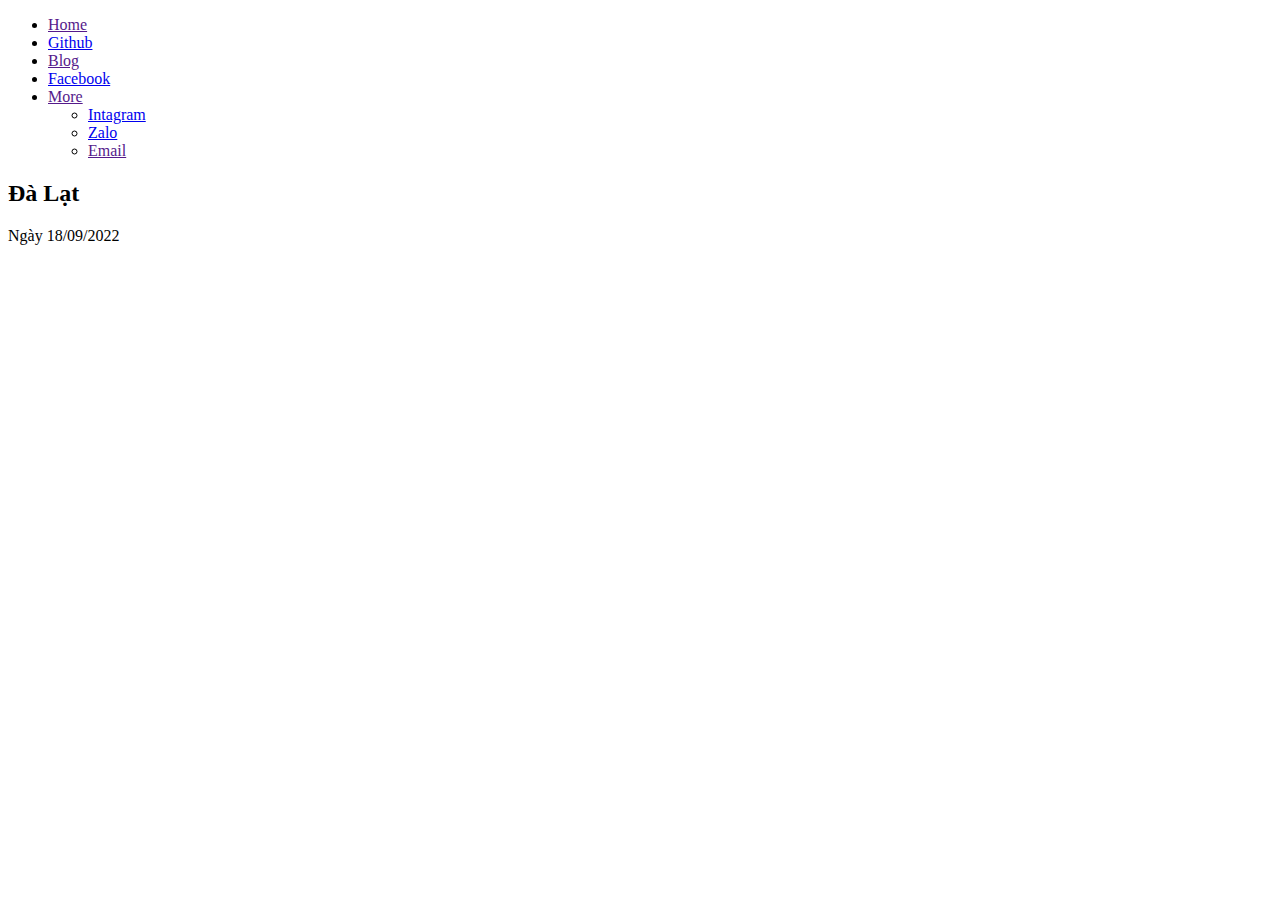
==== index.html @ 5f6aa6dd "Create a new index.html" ====
<!DOCTYPE html>
<html lang="en">
<head>
    <meta charset="UTF-8">
    <title>Hồ Văn Hưng</title>
    <link rel="stylesheet" href="./assets/css/style.css">
</head>
<body>
    <div id="main">
        <div id="header">
           <ul id="nav">
            <li><a href="">Home</a></li>
            <li><a href="https://github.com/Vanhung3012">Github</a></li>
            <li><a href="">Blog</a></li>
            <li><a href="https://www.facebook.com/Vanhung301203/about">Facebook</a></li>
            <li
            ><a href="">More</a>
            <ul class="subnav">
                <li><a href="https://www.instagram.com/van.hung3012/">Intagram</a></li>
                <li><a href="https://chat.zalo.me/">Zalo</a></li>
                <li><a href="">Email</a></li>
            </ul>
           </li>
           </ul>
        </div>
        <div id="slider">
            <div class="text-content">

            </div>
            <h2 class="text-heading">Đà Lạt</h2>
            <div class="text-description">Ngày 18/09/2022</div>
        </div>
        <div id="content">

        </div>
        <div id="footer">

        </div>
    </div>
</body>
</html>
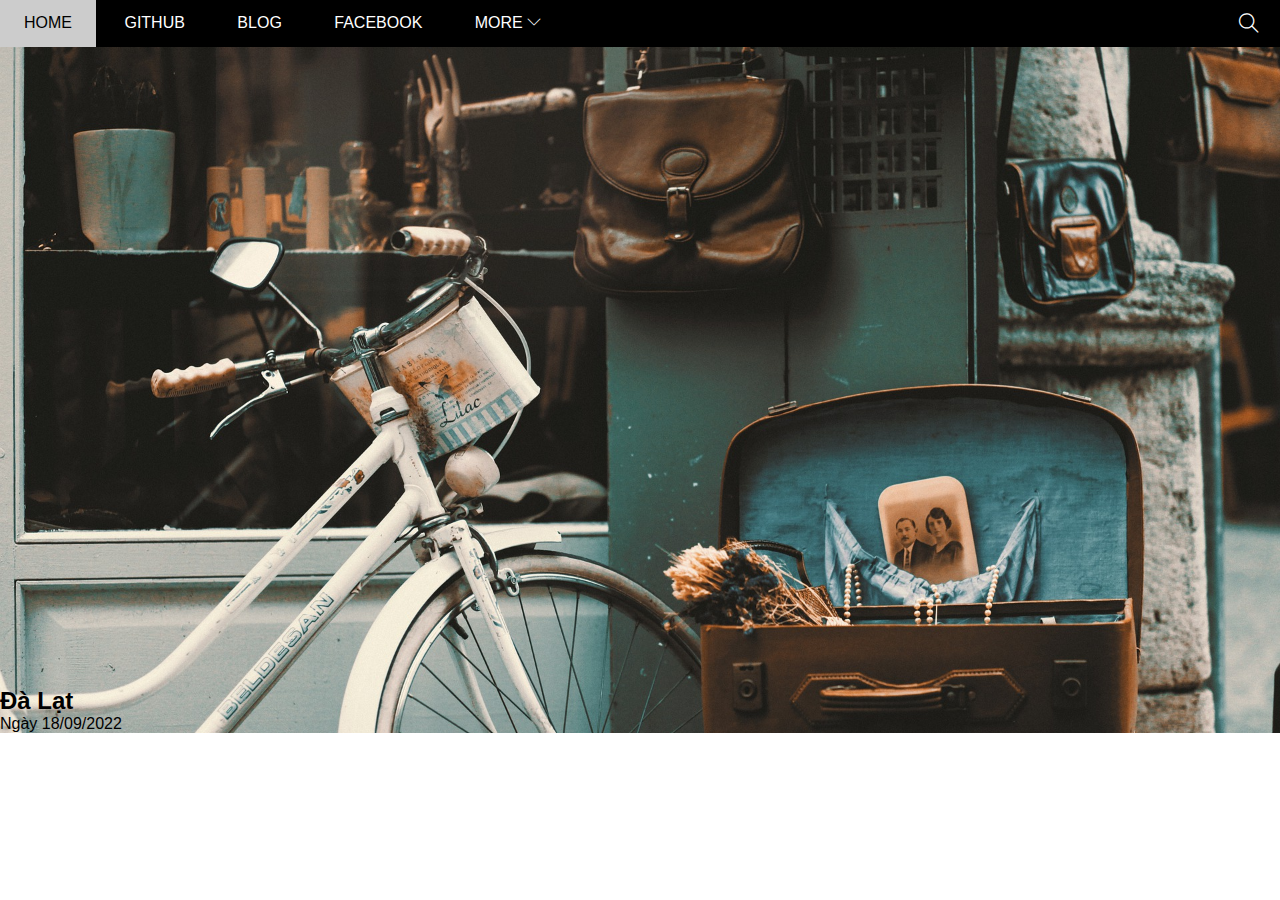
==== commit d655f029: "creat a new index.html" ====
--- a/index.html
+++ b/index.html
@@ -4,34 +4,46 @@
     <meta charset="UTF-8">
     <title>Hồ Văn Hưng</title>
     <link rel="stylesheet" href="./assets/css/style.css">
+    <link rel="stylesheet" href="./assets/css/fonts/themify-icons/themify-icons.css">
 </head>
 <body>
     <div id="main">
         <div id="header">
+             <!-- Header nav -->
            <ul id="nav">
             <li><a href="">Home</a></li>
             <li><a href="https://github.com/Vanhung3012">Github</a></li>
             <li><a href="">Blog</a></li>
             <li><a href="https://www.facebook.com/Vanhung301203/about">Facebook</a></li>
             <li
-            ><a href="">More</a>
+            ><a href="">
+                More
+                <i class="nav-arrow-down ti-angle-down"></i>
+            </a>
             <ul class="subnav">
                 <li><a href="https://www.instagram.com/van.hung3012/">Intagram</a></li>
                 <li><a href="https://chat.zalo.me/">Zalo</a></li>
                 <li><a href="">Email</a></li>
             </ul>
+              <!-- End nav -->
            </li>
+           <!-- header Search -->
+              <div class="search-btn">
+                <i class="search-icon ti-search"></i>
+              </div>
+           <!-- End Search -->
            </ul>
         </div>
-        <div id="slider">
+        <div id="slider" >
             <div class="text-content">
 
             </div>
             <h2 class="text-heading">Đà Lạt</h2>
             <div class="text-description">Ngày 18/09/2022</div>
+            </div>
         </div>
         <div id="content">
-
+       <a href=""></a>
         </div>
         <div id="footer">
 
--- a/assets/css/style.css
+++ b/assets/css/style.css
@@ -0,0 +1,119 @@
+*{
+    padding: 0;
+    margin: 0;
+    box-sizing: border-box;
+}
+html {
+ font-family: Arial, Helvetica, sans-serif;
+}
+ /* 1.Làm từ ngoài vòng trong
+ 2.Làm từ trên xuống dưới
+ 3. Từ tổng quan đến chi tiết */
+
+/* 1 vị trí 
+2 kích thước(width,height)
+3. màu sắc
+4.Kiểu dáng( kiểu chữ, hình tròn, hình vuông,..) */
+#main{
+
+}
+
+
+#header{
+    height: 46.5px;
+    background-color: #000;
+    position: fixed;
+    top: 0;
+    left: 0;
+    right: 0;
+    
+}
+
+#nav, .subnav{
+   list-style-type: none;
+}
+#nav > li{
+    display: inline-block;
+}
+
+#nav li{
+    position: relative;
+}
+#nav li:hover .subnav{
+    display: block;
+}
+#nav > li > a{
+    color: #fff;
+    text-transform: uppercase;
+}
+#nav li a{
+    text-decoration: none;
+    line-height: 46.5px;
+    padding: 0 24px;
+    display: block;
+}
+
+ #nav > li:hover > a, #nav .subnav li:hover a{
+    background-color: #ccc;
+    color: #000;
+}
+
+#nav .subnav{
+    display: none;
+    position: absolute;
+    top: 100%;
+    left: 0;
+    min-width: 160px;
+    background-color: #fff;
+    box-shadow: 0 0 10px rgba(0, 0, 0, 0.3);
+   
+}
+
+
+#nav .subnav a{
+    color: #333; 
+    padding: 0 12px;
+    line-height: 38.5px;
+}
+#nav .nav-arrow-down {
+    font-size: 14px;
+}
+#header .search-btn{
+    float: right;
+    padding: 0 21px;
+}
+#header .search-btn:hover{
+    cursor: pointer;
+    background-color: red;
+}
+#header .search-icon {
+    color: #fff;
+    font-size: 20px;
+    line-height: 46.5px;
+}
+   
+#slider{
+    /* margin-top: 46.5 px; */
+    /* position: relative; */
+    padding-top: 50%;
+    background: url(/assets/css/img/slider_1.jpg) top center / cover no-repeat;
+    margin-top: 46.5px;
+
+}
+
+#slider .text-content{
+     /* position: absolute; */
+    /* width: 100%;
+    bottom: 47px;
+    text-align: center; */
+}
+
+#content{
+
+}
+
+
+#footer{
+
+}
+
--- a/assets/css/fonts/themify-icons/themify-icons.css
+++ b/assets/css/fonts/themify-icons/themify-icons.css
@@ -0,0 +1,1081 @@
+@font-face {
+	font-family: 'themify';
+	src:url('fonts/themify.eot?-fvbane');
+	src:url('fonts/themify.eot?#iefix-fvbane') format('embedded-opentype'),
+		url('fonts/themify.woff?-fvbane') format('woff'),
+		url('fonts/themify.ttf?-fvbane') format('truetype'),
+		url('fonts/themify.svg?-fvbane#themify') format('svg');
+	font-weight: normal;
+	font-style: normal;
+}
+
+[class^="ti-"], [class*=" ti-"] {
+	font-family: 'themify';
+	speak: none;
+	font-style: normal;
+	font-weight: normal;
+	font-variant: normal;
+	text-transform: none;
+	line-height: 1;
+
+	/* Better Font Rendering =========== */
+	-webkit-font-smoothing: antialiased;
+	-moz-osx-font-smoothing: grayscale;
+}
+
+.ti-wand:before {
+	content: "\e600";
+}
+.ti-volume:before {
+	content: "\e601";
+}
+.ti-user:before {
+	content: "\e602";
+}
+.ti-unlock:before {
+	content: "\e603";
+}
+.ti-unlink:before {
+	content: "\e604";
+}
+.ti-trash:before {
+	content: "\e605";
+}
+.ti-thought:before {
+	content: "\e606";
+}
+.ti-target:before {
+	content: "\e607";
+}
+.ti-tag:before {
+	content: "\e608";
+}
+.ti-tablet:before {
+	content: "\e609";
+}
+.ti-star:before {
+	content: "\e60a";
+}
+.ti-spray:before {
+	content: "\e60b";
+}
+.ti-signal:before {
+	content: "\e60c";
+}
+.ti-shopping-cart:before {
+	content: "\e60d";
+}
+.ti-shopping-cart-full:before {
+	content: "\e60e";
+}
+.ti-settings:before {
+	content: "\e60f";
+}
+.ti-search:before {
+	content: "\e610";
+}
+.ti-zoom-in:before {
+	content: "\e611";
+}
+.ti-zoom-out:before {
+	content: "\e612";
+}
+.ti-cut:before {
+	content: "\e613";
+}
+.ti-ruler:before {
+	content: "\e614";
+}
+.ti-ruler-pencil:before {
+	content: "\e615";
+}
+.ti-ruler-alt:before {
+	content: "\e616";
+}
+.ti-bookmark:before {
+	content: "\e617";
+}
+.ti-bookmark-alt:before {
+	content: "\e618";
+}
+.ti-reload:before {
+	content: "\e619";
+}
+.ti-plus:before {
+	content: "\e61a";
+}
+.ti-pin:before {
+	content: "\e61b";
+}
+.ti-pencil:before {
+	content: "\e61c";
+}
+.ti-pencil-alt:before {
+	content: "\e61d";
+}
+.ti-paint-roller:before {
+	content: "\e61e";
+}
+.ti-paint-bucket:before {
+	content: "\e61f";
+}
+.ti-na:before {
+	content: "\e620";
+}
+.ti-mobile:before {
+	content: "\e621";
+}
+.ti-minus:before {
+	content: "\e622";
+}
+.ti-medall:before {
+	content: "\e623";
+}
+.ti-medall-alt:before {
+	content: "\e624";
+}
+.ti-marker:before {
+	content: "\e625";
+}
+.ti-marker-alt:before {
+	content: "\e626";
+}
+.ti-arrow-up:before {
+	content: "\e627";
+}
+.ti-arrow-right:before {
+	content: "\e628";
+}
+.ti-arrow-left:before {
+	content: "\e629";
+}
+.ti-arrow-down:before {
+	content: "\e62a";
+}
+.ti-lock:before {
+	content: "\e62b";
+}
+.ti-location-arrow:before {
+	content: "\e62c";
+}
+.ti-link:before {
+	content: "\e62d";
+}
+.ti-layout:before {
+	content: "\e62e";
+}
+.ti-layers:before {
+	content: "\e62f";
+}
+.ti-layers-alt:before {
+	content: "\e630";
+}
+.ti-key:before {
+	content: "\e631";
+}
+.ti-import:before {
+	content: "\e632";
+}
+.ti-image:before {
+	content: "\e633";
+}
+.ti-heart:before {
+	content: "\e634";
+}
+.ti-heart-broken:before {
+	content: "\e635";
+}
+.ti-hand-stop:before {
+	content: "\e636";
+}
+.ti-hand-open:before {
+	content: "\e637";
+}
+.ti-hand-drag:before {
+	content: "\e638";
+}
+.ti-folder:before {
+	content: "\e639";
+}
+.ti-flag:before {
+	content: "\e63a";
+}
+.ti-flag-alt:before {
+	content: "\e63b";
+}
+.ti-flag-alt-2:before {
+	content: "\e63c";
+}
+.ti-eye:before {
+	content: "\e63d";
+}
+.ti-export:before {
+	content: "\e63e";
+}
+.ti-exchange-vertical:before {
+	content: "\e63f";
+}
+.ti-desktop:before {
+	content: "\e640";
+}
+.ti-cup:before {
+	content: "\e641";
+}
+.ti-crown:before {
+	content: "\e642";
+}
+.ti-comments:before {
+	content: "\e643";
+}
+.ti-comment:before {
+	content: "\e644";
+}
+.ti-comment-alt:before {
+	content: "\e645";
+}
+.ti-close:before {
+	content: "\e646";
+}
+.ti-clip:before {
+	content: "\e647";
+}
+.ti-angle-up:before {
+	content: "\e648";
+}
+.ti-angle-right:before {
+	content: "\e649";
+}
+.ti-angle-left:before {
+	content: "\e64a";
+}
+.ti-angle-down:before {
+	content: "\e64b";
+}
+.ti-check:before {
+	content: "\e64c";
+}
+.ti-check-box:before {
+	content: "\e64d";
+}
+.ti-camera:before {
+	content: "\e64e";
+}
+.ti-announcement:before {
+	content: "\e64f";
+}
+.ti-brush:before {
+	content: "\e650";
+}
+.ti-briefcase:before {
+	content: "\e651";
+}
+.ti-bolt:before {
+	content: "\e652";
+}
+.ti-bolt-alt:before {
+	content: "\e653";
+}
+.ti-blackboard:before {
+	content: "\e654";
+}
+.ti-bag:before {
+	content: "\e655";
+}
+.ti-move:before {
+	content: "\e656";
+}
+.ti-arrows-vertical:before {
+	content: "\e657";
+}
+.ti-arrows-horizontal:before {
+	content: "\e658";
+}
+.ti-fullscreen:before {
+	content: "\e659";
+}
+.ti-arrow-top-right:before {
+	content: "\e65a";
+}
+.ti-arrow-top-left:before {
+	content: "\e65b";
+}
+.ti-arrow-circle-up:before {
+	content: "\e65c";
+}
+.ti-arrow-circle-right:before {
+	content: "\e65d";
+}
+.ti-arrow-circle-left:before {
+	content: "\e65e";
+}
+.ti-arrow-circle-down:before {
+	content: "\e65f";
+}
+.ti-angle-double-up:before {
+	content: "\e660";
+}
+.ti-angle-double-right:before {
+	content: "\e661";
+}
+.ti-angle-double-left:before {
+	content: "\e662";
+}
+.ti-angle-double-down:before {
+	content: "\e663";
+}
+.ti-zip:before {
+	content: "\e664";
+}
+.ti-world:before {
+	content: "\e665";
+}
+.ti-wheelchair:before {
+	content: "\e666";
+}
+.ti-view-list:before {
+	content: "\e667";
+}
+.ti-view-list-alt:before {
+	content: "\e668";
+}
+.ti-view-grid:before {
+	content: "\e669";
+}
+.ti-uppercase:before {
+	content: "\e66a";
+}
+.ti-upload:before {
+	content: "\e66b";
+}
+.ti-underline:before {
+	content: "\e66c";
+}
+.ti-truck:before {
+	content: "\e66d";
+}
+.ti-timer:before {
+	content: "\e66e";
+}
+.ti-ticket:before {
+	content: "\e66f";
+}
+.ti-thumb-up:before {
+	content: "\e670";
+}
+.ti-thumb-down:before {
+	content: "\e671";
+}
+.ti-text:before {
+	content: "\e672";
+}
+.ti-stats-up:before {
+	content: "\e673";
+}
+.ti-stats-down:before {
+	content: "\e674";
+}
+.ti-split-v:before {
+	content: "\e675";
+}
+.ti-split-h:before {
+	content: "\e676";
+}
+.ti-smallcap:before {
+	content: "\e677";
+}
+.ti-shine:before {
+	content: "\e678";
+}
+.ti-shift-right:before {
+	content: "\e679";
+}
+.ti-shift-left:before {
+	content: "\e67a";
+}
+.ti-shield:before {
+	content: "\e67b";
+}
+.ti-notepad:before {
+	content: "\e67c";
+}
+.ti-server:before {
+	content: "\e67d";
+}
+.ti-quote-right:before {
+	content: "\e67e";
+}
+.ti-quote-left:before {
+	content: "\e67f";
+}
+.ti-pulse:before {
+	content: "\e680";
+}
+.ti-printer:before {
+	content: "\e681";
+}
+.ti-power-off:before {
+	content: "\e682";
+}
+.ti-plug:before {
+	content: "\e683";
+}
+.ti-pie-chart:before {
+	content: "\e684";
+}
+.ti-paragraph:before {
+	content: "\e685";
+}
+.ti-panel:before {
+	content: "\e686";
+}
+.ti-package:before {
+	content: "\e687";
+}
+.ti-music:before {
+	content: "\e688";
+}
+.ti-music-alt:before {
+	content: "\e689";
+}
+.ti-mouse:before {
+	content: "\e68a";
+}
+.ti-mouse-alt:before {
+	content: "\e68b";
+}
+.ti-money:before {
+	content: "\e68c";
+}
+.ti-microphone:before {
+	content: "\e68d";
+}
+.ti-menu:before {
+	content: "\e68e";
+}
+.ti-menu-alt:before {
+	content: "\e68f";
+}
+.ti-map:before {
+	content: "\e690";
+}
+.ti-map-alt:before {
+	content: "\e691";
+}
+.ti-loop:before {
+	content: "\e692";
+}
+.ti-location-pin:before {
+	content: "\e693";
+}
+.ti-list:before {
+	content: "\e694";
+}
+.ti-light-bulb:before {
+	content: "\e695";
+}
+.ti-Italic:before {
+	content: "\e696";
+}
+.ti-info:before {
+	content: "\e697";
+}
+.ti-infinite:before {
+	content: "\e698";
+}
+.ti-id-badge:before {
+	content: "\e699";
+}
+.ti-hummer:before {
+	content: "\e69a";
+}
+.ti-home:before {
+	content: "\e69b";
+}
+.ti-help:before {
+	content: "\e69c";
+}
+.ti-headphone:before {
+	content: "\e69d";
+}
+.ti-harddrives:before {
+	content: "\e69e";
+}
+.ti-harddrive:before {
+	content: "\e69f";
+}
+.ti-gift:before {
+	content: "\e6a0";
+}
+.ti-game:before {
+	content: "\e6a1";
+}
+.ti-filter:before {
+	content: "\e6a2";
+}
+.ti-files:before {
+	content: "\e6a3";
+}
+.ti-file:before {
+	content: "\e6a4";
+}
+.ti-eraser:before {
+	content: "\e6a5";
+}
+.ti-envelope:before {
+	content: "\e6a6";
+}
+.ti-download:before {
+	content: "\e6a7";
+}
+.ti-direction:before {
+	content: "\e6a8";
+}
+.ti-direction-alt:before {
+	content: "\e6a9";
+}
+.ti-dashboard:before {
+	content: "\e6aa";
+}
+.ti-control-stop:before {
+	content: "\e6ab";
+}
+.ti-control-shuffle:before {
+	content: "\e6ac";
+}
+.ti-control-play:before {
+	content: "\e6ad";
+}
+.ti-control-pause:before {
+	content: "\e6ae";
+}
+.ti-control-forward:before {
+	content: "\e6af";
+}
+.ti-control-backward:before {
+	content: "\e6b0";
+}
+.ti-cloud:before {
+	content: "\e6b1";
+}
+.ti-cloud-up:before {
+	content: "\e6b2";
+}
+.ti-cloud-down:before {
+	content: "\e6b3";
+}
+.ti-clipboard:before {
+	content: "\e6b4";
+}
+.ti-car:before {
+	content: "\e6b5";
+}
+.ti-calendar:before {
+	content: "\e6b6";
+}
+.ti-book:before {
+	content: "\e6b7";
+}
+.ti-bell:before {
+	content: "\e6b8";
+}
+.ti-basketball:before {
+	content: "\e6b9";
+}
+.ti-bar-chart:before {
+	content: "\e6ba";
+}
+.ti-bar-chart-alt:before {
+	content: "\e6bb";
+}
+.ti-back-right:before {
+	content: "\e6bc";
+}
+.ti-back-left:before {
+	content: "\e6bd";
+}
+.ti-arrows-corner:before {
+	content: "\e6be";
+}
+.ti-archive:before {
+	content: "\e6bf";
+}
+.ti-anchor:before {
+	content: "\e6c0";
+}
+.ti-align-right:before {
+	content: "\e6c1";
+}
+.ti-align-left:before {
+	content: "\e6c2";
+}
+.ti-align-justify:before {
+	content: "\e6c3";
+}
+.ti-align-center:before {
+	content: "\e6c4";
+}
+.ti-alert:before {
+	content: "\e6c5";
+}
+.ti-alarm-clock:before {
+	content: "\e6c6";
+}
+.ti-agenda:before {
+	content: "\e6c7";
+}
+.ti-write:before {
+	content: "\e6c8";
+}
+.ti-window:before {
+	content: "\e6c9";
+}
+.ti-widgetized:before {
+	content: "\e6ca";
+}
+.ti-widget:before {
+	content: "\e6cb";
+}
+.ti-widget-alt:before {
+	content: "\e6cc";
+}
+.ti-wallet:before {
+	content: "\e6cd";
+}
+.ti-video-clapper:before {
+	content: "\e6ce";
+}
+.ti-video-camera:before {
+	content: "\e6cf";
+}
+.ti-vector:before {
+	content: "\e6d0";
+}
+.ti-themify-logo:before {
+	content: "\e6d1";
+}
+.ti-themify-favicon:before {
+	content: "\e6d2";
+}
+.ti-themify-favicon-alt:before {
+	content: "\e6d3";
+}
+.ti-support:before {
+	content: "\e6d4";
+}
+.ti-stamp:before {
+	content: "\e6d5";
+}
+.ti-split-v-alt:before {
+	content: "\e6d6";
+}
+.ti-slice:before {
+	content: "\e6d7";
+}
+.ti-shortcode:before {
+	content: "\e6d8";
+}
+.ti-shift-right-alt:before {
+	content: "\e6d9";
+}
+.ti-shift-left-alt:before {
+	content: "\e6da";
+}
+.ti-ruler-alt-2:before {
+	content: "\e6db";
+}
+.ti-receipt:before {
+	content: "\e6dc";
+}
+.ti-pin2:before {
+	content: "\e6dd";
+}
+.ti-pin-alt:before {
+	content: "\e6de";
+}
+.ti-pencil-alt2:before {
+	content: "\e6df";
+}
+.ti-palette:before {
+	content: "\e6e0";
+}
+.ti-more:before {
+	content: "\e6e1";
+}
+.ti-more-alt:before {
+	content: "\e6e2";
+}
+.ti-microphone-alt:before {
+	content: "\e6e3";
+}
+.ti-magnet:before {
+	content: "\e6e4";
+}
+.ti-line-double:before {
+	content: "\e6e5";
+}
+.ti-line-dotted:before {
+	content: "\e6e6";
+}
+.ti-line-dashed:before {
+	content: "\e6e7";
+}
+.ti-layout-width-full:before {
+	content: "\e6e8";
+}
+.ti-layout-width-default:before {
+	content: "\e6e9";
+}
+.ti-layout-width-default-alt:before {
+	content: "\e6ea";
+}
+.ti-layout-tab:before {
+	content: "\e6eb";
+}
+.ti-layout-tab-window:before {
+	content: "\e6ec";
+}
+.ti-layout-tab-v:before {
+	content: "\e6ed";
+}
+.ti-layout-tab-min:before {
+	content: "\e6ee";
+}
+.ti-layout-slider:before {
+	content: "\e6ef";
+}
+.ti-layout-slider-alt:before {
+	content: "\e6f0";
+}
+.ti-layout-sidebar-right:before {
+	content: "\e6f1";
+}
+.ti-layout-sidebar-none:before {
+	content: "\e6f2";
+}
+.ti-layout-sidebar-left:before {
+	content: "\e6f3";
+}
+.ti-layout-placeholder:before {
+	content: "\e6f4";
+}
+.ti-layout-menu:before {
+	content: "\e6f5";
+}
+.ti-layout-menu-v:before {
+	content: "\e6f6";
+}
+.ti-layout-menu-separated:before {
+	content: "\e6f7";
+}
+.ti-layout-menu-full:before {
+	content: "\e6f8";
+}
+.ti-layout-media-right-alt:before {
+	content: "\e6f9";
+}
+.ti-layout-media-right:before {
+	content: "\e6fa";
+}
+.ti-layout-media-overlay:before {
+	content: "\e6fb";
+}
+.ti-layout-media-overlay-alt:before {
+	content: "\e6fc";
+}
+.ti-layout-media-overlay-alt-2:before {
+	content: "\e6fd";
+}
+.ti-layout-media-left-alt:before {
+	content: "\e6fe";
+}
+.ti-layout-media-left:before {
+	content: "\e6ff";
+}
+.ti-layout-media-center-alt:before {
+	content: "\e700";
+}
+.ti-layout-media-center:before {
+	content: "\e701";
+}
+.ti-layout-list-thumb:before {
+	content: "\e702";
+}
+.ti-layout-list-thumb-alt:before {
+	content: "\e703";
+}
+.ti-layout-list-post:before {
+	content: "\e704";
+}
+.ti-layout-list-large-image:before {
+	content: "\e705";
+}
+.ti-layout-line-solid:before {
+	content: "\e706";
+}
+.ti-layout-grid4:before {
+	content: "\e707";
+}
+.ti-layout-grid3:before {
+	content: "\e708";
+}
+.ti-layout-grid2:before {
+	content: "\e709";
+}
+.ti-layout-grid2-thumb:before {
+	content: "\e70a";
+}
+.ti-layout-cta-right:before {
+	content: "\e70b";
+}
+.ti-layout-cta-left:before {
+	content: "\e70c";
+}
+.ti-layout-cta-center:before {
+	content: "\e70d";
+}
+.ti-layout-cta-btn-right:before {
+	content: "\e70e";
+}
+.ti-layout-cta-btn-left:before {
+	content: "\e70f";
+}
+.ti-layout-column4:before {
+	content: "\e710";
+}
+.ti-layout-column3:before {
+	content: "\e711";
+}
+.ti-layout-column2:before {
+	content: "\e712";
+}
+.ti-layout-accordion-separated:before {
+	content: "\e713";
+}
+.ti-layout-accordion-merged:before {
+	content: "\e714";
+}
+.ti-layout-accordion-list:before {
+	content: "\e715";
+}
+.ti-ink-pen:before {
+	content: "\e716";
+}
+.ti-info-alt:before {
+	content: "\e717";
+}
+.ti-help-alt:before {
+	content: "\e718";
+}
+.ti-headphone-alt:before {
+	content: "\e719";
+}
+.ti-hand-point-up:before {
+	content: "\e71a";
+}
+.ti-hand-point-right:before {
+	content: "\e71b";
+}
+.ti-hand-point-left:before {
+	content: "\e71c";
+}
+.ti-hand-point-down:before {
+	content: "\e71d";
+}
+.ti-gallery:before {
+	content: "\e71e";
+}
+.ti-face-smile:before {
+	content: "\e71f";
+}
+.ti-face-sad:before {
+	content: "\e720";
+}
+.ti-credit-card:before {
+	content: "\e721";
+}
+.ti-control-skip-forward:before {
+	content: "\e722";
+}
+.ti-control-skip-backward:before {
+	content: "\e723";
+}
+.ti-control-record:before {
+	content: "\e724";
+}
+.ti-control-eject:before {
+	content: "\e725";
+}
+.ti-comments-smiley:before {
+	content: "\e726";
+}
+.ti-brush-alt:before {
+	content: "\e727";
+}
+.ti-youtube:before {
+	content: "\e728";
+}
+.ti-vimeo:before {
+	content: "\e729";
+}
+.ti-twitter:before {
+	content: "\e72a";
+}
+.ti-time:before {
+	content: "\e72b";
+}
+.ti-tumblr:before {
+	content: "\e72c";
+}
+.ti-skype:before {
+	content: "\e72d";
+}
+.ti-share:before {
+	content: "\e72e";
+}
+.ti-share-alt:before {
+	content: "\e72f";
+}
+.ti-rocket:before {
+	content: "\e730";
+}
+.ti-pinterest:before {
+	content: "\e731";
+}
+.ti-new-window:before {
+	content: "\e732";
+}
+.ti-microsoft:before {
+	content: "\e733";
+}
+.ti-list-ol:before {
+	content: "\e734";
+}
+.ti-linkedin:before {
+	content: "\e735";
+}
+.ti-layout-sidebar-2:before {
+	content: "\e736";
+}
+.ti-layout-grid4-alt:before {
+	content: "\e737";
+}
+.ti-layout-grid3-alt:before {
+	content: "\e738";
+}
+.ti-layout-grid2-alt:before {
+	content: "\e739";
+}
+.ti-layout-column4-alt:before {
+	content: "\e73a";
+}
+.ti-layout-column3-alt:before {
+	content: "\e73b";
+}
+.ti-layout-column2-alt:before {
+	content: "\e73c";
+}
+.ti-instagram:before {
+	content: "\e73d";
+}
+.ti-google:before {
+	content: "\e73e";
+}
+.ti-github:before {
+	content: "\e73f";
+}
+.ti-flickr:before {
+	content: "\e740";
+}
+.ti-facebook:before {
+	content: "\e741";
+}
+.ti-dropbox:before {
+	content: "\e742";
+}
+.ti-dribbble:before {
+	content: "\e743";
+}
+.ti-apple:before {
+	content: "\e744";
+}
+.ti-android:before {
+	content: "\e745";
+}
+.ti-save:before {
+	content: "\e746";
+}
+.ti-save-alt:before {
+	content: "\e747";
+}
+.ti-yahoo:before {
+	content: "\e748";
+}
+.ti-wordpress:before {
+	content: "\e749";
+}
+.ti-vimeo-alt:before {
+	content: "\e74a";
+}
+.ti-twitter-alt:before {
+	content: "\e74b";
+}
+.ti-tumblr-alt:before {
+	content: "\e74c";
+}
+.ti-trello:before {
+	content: "\e74d";
+}
+.ti-stack-overflow:before {
+	content: "\e74e";
+}
+.ti-soundcloud:before {
+	content: "\e74f";
+}
+.ti-sharethis:before {
+	content: "\e750";
+}
+.ti-sharethis-alt:before {
+	content: "\e751";
+}
+.ti-reddit:before {
+	content: "\e752";
+}
+.ti-pinterest-alt:before {
+	content: "\e753";
+}
+.ti-microsoft-alt:before {
+	content: "\e754";
+}
+.ti-linux:before {
+	content: "\e755";
+}
+.ti-jsfiddle:before {
+	content: "\e756";
+}
+.ti-joomla:before {
+	content: "\e757";
+}
+.ti-html5:before {
+	content: "\e758";
+}
+.ti-flickr-alt:before {
+	content: "\e759";
+}
+.ti-email:before {
+	content: "\e75a";
+}
+.ti-drupal:before {
+	content: "\e75b";
+}
+.ti-dropbox-alt:before {
+	content: "\e75c";
+}
+.ti-css3:before {
+	content: "\e75d";
+}
+.ti-rss:before {
+	content: "\e75e";
+}
+.ti-rss-alt:before {
+	content: "\e75f";
+}
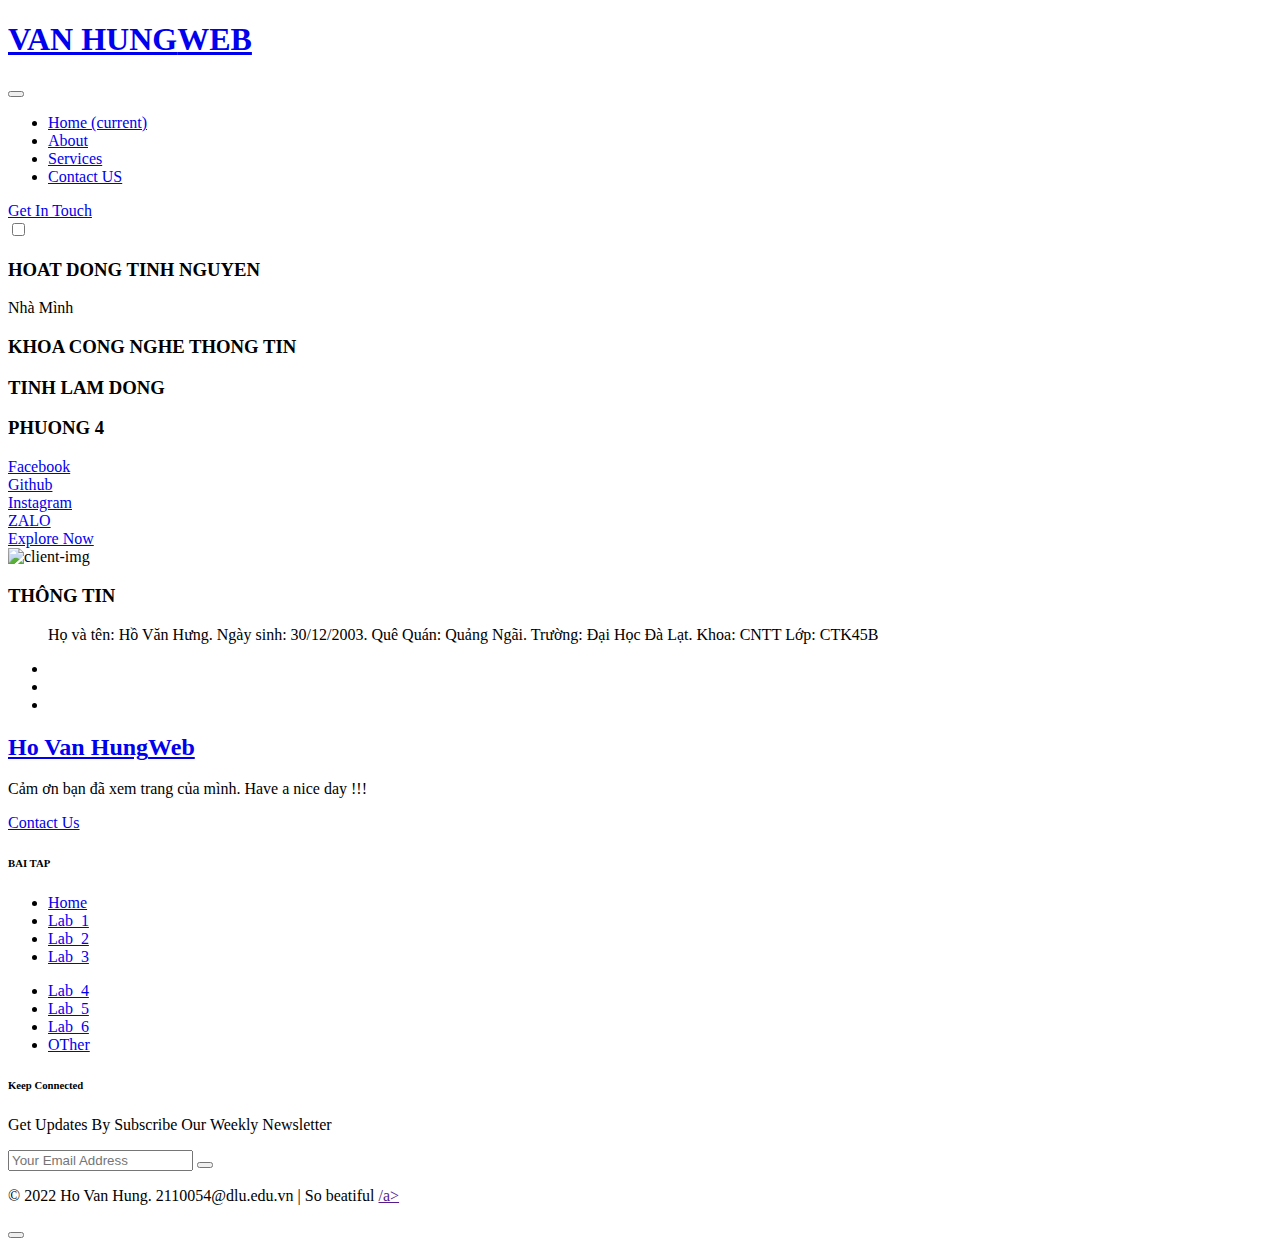
==== commit 17994b64: "Update index.html" ====
--- a/index.html
+++ b/index.html
@@ -1,53 +1,501 @@
-<!DOCTYPE html>
+<!doctype html>
 <html lang="en">
+
 <head>
-    <meta charset="UTF-8">
+    <!-- Required meta tags -->
+    <meta charset="utf-8">
+    <meta name="viewport" content="width=device-width, initial-scale=1, shrink-to-fit=no">
     <title>Hồ Văn Hưng</title>
-    <link rel="stylesheet" href="./assets/css/style.css">
-    <link rel="stylesheet" href="./assets/css/fonts/themify-icons/themify-icons.css">
+    <!-- google fonts -->
+    <link href="//fonts.googleapis.com/css2?family=Spartan:wght@300;400;600;700&display=swap" rel="stylesheet">
+    <!-- Template CSS -->
+    <link rel="stylesheet" href="assets/css/style-starter.css">
 </head>
+
 <body>
-    <div id="main">
-        <div id="header">
-             <!-- Header nav -->
-           <ul id="nav">
-            <li><a href="">Home</a></li>
-            <li><a href="https://github.com/Vanhung3012">Github</a></li>
-            <li><a href="">Blog</a></li>
-            <li><a href="https://www.facebook.com/Vanhung301203/about">Facebook</a></li>
-            <li
-            ><a href="">
-                More
-                <i class="nav-arrow-down ti-angle-down"></i>
+    <!--header-->
+    <header id="site-header" class="fixed-top">
+        <div class="container">
+            <nav class="navbar navbar-expand-lg stroke px-0 pt-lg-0">
+                <h1>
+                    <a class="navbar-brand" href="index.html">
+                        VAN HUNG<span class="logo-sub">WEB</a>
+                </h1>
+                <!-- if logo is image enable this   
+    <a class="navbar-brand" href="#index.html">
+        <img src="image-path" alt="Your logo" title="Your logo" style="height:35px;" />
+    </a> -->
+                <button class="navbar-toggler  collapsed bg-gradient" type="button" data-toggle="collapse"
+                    data-target="#navbarTogglerDemo02" aria-controls="navbarTogglerDemo02" aria-expanded="false"
+                    aria-label="Toggle navigation">
+                    <span class="navbar-toggler-icon fa icon-expand fa-bars"></span>
+                    <span class="navbar-toggler-icon fa icon-close fa-times"></span>
+                </button>
+
+                <div class="collapse navbar-collapse" id="navbarTogglerDemo02">
+                  <ul class="navbar-nav mx-lg-auto">
+                        <li class="nav-item active">
+                            <a class="nav-link" href="index.html">Home <span class="sr-only">(current)</span></a>
+                        </li>
+                        <li class="nav-item">
+                            <a class="nav-link" href="about.html">About</a>
+                        </li>
+                        <li class="nav-item">
+                            <a class="nav-link" href="services.html">Services</a>
+                        </li>
+						  <li class="nav-item">
+                            <a class="nav-link" href="contact.html">Contact US</a>
+                        </li>
+                    </ul>
+                    <!--/search-right-->
+                    <div class="search-right">
+                        <a href="#search" title="search"><span class="fa fa-search" aria-hidden="true"></span></a>
+                    </div>
+                    <!--//search-right-->
+                    <div class="top-quote mr-lg-3 mt-lg-0 mr-lg-4">
+                        <a href="contact.html" class="btn btn-style btn-white btn-primary">Get In Touch</a>
+                    </div>
+                </div>
+                <!-- toggle switch for light and dark theme -->
+                <div class="mobile-position">
+                    <nav class="navigation">
+                        <div class="theme-switch-wrapper">
+                            <label class="theme-switch" for="checkbox">
+                                <input type="checkbox" id="checkbox">
+                                <div class="mode-container">
+                                    <i class="gg-sun"></i>
+                                    <i class="gg-moon"></i>
+                                </div>
+                            </label>
+                        </div>
+                    </nav>
+                </div>
+                <!-- //toggle switch for light and dark theme -->
+            </nav>
+        </div>
+    </header>
+    <!--/header-->
+
+    <!--/header-->
+    <div class="section-mid-gap"></div>
+    <!--/Banner-Start-->
+    <section class="bannerw3l-hnyv">
+        <div class="slider">
+            <!-- slides -->
+            <div class="slider__slides">
+                <div class="slide s--active">
+                    <div class="slide__inner">
+                        <div class="slide__content">
+                            <h3 class="slide__heading"></h3>
+                            <p class="slide__text"></p>
+                        </div>
+                    </div>
+                </div>
+                <div class="slide">
+                    <div class="slide__inner">
+                        <div class="slide__content">
+                            <h3 class="slide__heading">HOAT DONG TINH NGUYEN</h3>
+                            <p class="slide__text">Nhà Mình</p>
+                        </div>
+                    </div>
+                </div>
+                <div class="slide">
+                    <div class="slide__inner">
+                        <div class="slide__content">
+                            <h3 class="slide__heading">KHOA 
+                                CONG NGHE
+                                 THONG TIN</h3>
+                            <p class="slide__text"></p>
+                        </div>
+                    </div>
+                </div>
+                <div class="slide">
+                    <div class="slide__inner">
+                        <div class="slide__content">
+                            <h3 class="slide__heading">TINH
+                                 LAM DONG</h3>
+                            <p class="slide__text"></p>
+                        </div>
+                    </div>
+                </div>
+                <div class="slide s--prev">
+                    <div class="slide__inner">
+                        <div class="slide__content">
+                            <h3 class="slide__heading">PHUONG 
+                                4</h3>
+                            <p class="slide__text"></p>
+                        </div>
+                    </div>
+                </div>
+            </div>
+            <!-- slides end -->
+            <div class="slider__control">
+                <div class="slider__control-line"></div>
+                <div class="slider__control-line"></div>
+            </div>
+            <div class="slider__control slider__control--right m--right">
+                <div class="slider__control-line"></div>
+                <div class="slider__control-line"></div>
+            </div>
+        </div>
+        <div class="bannerw3l-layer"></div>
+    </section>
+    <!--//Banner-End-->
+    <!--/social-media-->
+    <div class="social-w3l-media-sec">
+        <div class="w3l-social-imf-left">
+
+        </div>
+        <div class="social-column-grids">
+            <div class="w3l-social-gd">
+                <a href=" https://www.facebook.com/Vanhung301203" target="_blank" class="facebook">
+                    <span class="fab fa-facebook-f mr-2"></span>
+                    <span class="social-text">Facebook</span>
+                </a>
+            </div>
+            <div class="w3l-social-gd">
+                <a href="https://github.com/Vanhung3012" target="_blank" class="twitter">
+                    <span class="fab fa-twitter mr-2"></span>
+                    <span class="social-text">Github</span>
+                </a>
+            </div>
+            <div class="w3l-social-gd">
+                <a href=" https://www.instagram.com/van.hung3012/" class="dribble">
+                    <span class="fab fa-dribbble mr-2"></span>
+                    <span class="social-text">Instagram</span>
+                </a>
+            </div>
+            <div class="w3l-social-gd">
+                <a href=" #" target="_blank" class="instagram">
+                    <span class="fab fa-instagram mr-2"></span>
+                    <span class="social-text">ZALO</span>
+                </a>
+            </div>
+          
+        </div>
+        <div class="w3l-social-button-right">
+            <a href=" #" class="btn-explore">
+                Explore Now
             </a>
-            <ul class="subnav">
-                <li><a href="https://www.instagram.com/van.hung3012/">Intagram</a></li>
-                <li><a href="https://chat.zalo.me/">Zalo</a></li>
-                <li><a href="">Email</a></li>
-            </ul>
-              <!-- End nav -->
-           </li>
-           <!-- header Search -->
-              <div class="search-btn">
-                <i class="search-icon ti-search"></i>
-              </div>
-           <!-- End Search -->
-           </ul>
-        </div>
-        <div id="slider" >
-            <div class="text-content">
-
-            </div>
-            <h2 class="text-heading">Đà Lạt</h2>
-            <div class="text-description">Ngày 18/09/2022</div>
-            </div>
-        </div>
-        <div id="content">
-       <a href=""></a>
-        </div>
-        <div id="footer">
-
         </div>
     </div>
+    
+    
+   
+    <!--/testimonials-->
+    <section class="w3l-clients-1" id="testimonials">
+        <!--/cusrtomer-layout-->
+        <div class="cusrtomer-layout py-5">
+            <div class="container py-lg-5 py-md-4 py-2">
+                <!--/testimonial-grids-->
+                <div class="testimonial-row">
+                            <div class="testimonial-content">
+                                <div class="testimonial">
+                                    <div class="test-img">
+                                        <img src="assets/images/z3853289246344_f78fdb79547da8d06d9d274f49634316.jpg" class="img-fluid" alt="client-img">
+                                    </div>
+                                    <div class="testi-des">
+                                        <i class="fas fa-quote-left"></i>
+                                        <div class="peopl align-self">
+                                            <h3>THÔNG TIN </h3>
+                                        </div>
+                                    </div>
+                                    <blockquote>
+                                        Họ và tên: Hồ Văn Hưng.
+                                        Ngày sinh: 30/12/2003.
+                                        Quê Quán: Quảng Ngãi.
+                                        Trường: Đại Học Đà Lạt.
+                                        Khoa: CNTT   Lớp: CTK45B
+                                    </blockquote>
+                                    <ul class="social-media-test m-0 mt-4 p-0">
+                                        <li><a href="https://www.facebook.com/Vanhung301203" class="facebook"><span
+                                                    class="fab fa-facebook-f"></span></a></li>
+                                        <li><a href="https://github.com/Vanhung3012" class="twitter"><span class="fab fa-twitter"></span></a>
+                                        </li>
+                                        <li><a href=" https://www.instagram.com/van.hung3012" class="instagram"><span
+                                                    class="fab fa-instagram"></span></a>
+                                        </li>
+                                    </ul>
+                                </div>
+                            </div>
+                       
+                </div>
+                <!--//testimonial-grids-->
+            </div>
+        </div>
+        <!--//cusrtomer-layout-->
+    </section>
+    <!-- //testimonials -->
+    <section class="w3l-footer-29-main">
+        <div class="footer-29 py-5">
+            <div class="container py-lg-4 py-sm-3">
+                <div class="row footer-top-29">
+                    <div class="col-lg-4 footer-list-29 footer-1 pr-lg-5">
+                        <h2><a class="navbar-brand" href="index.html">
+                               Ho Van Hung<span class="logo-sub">Web</span></a></h2>
+                        <p class="pr-lg-5 mr-xl-4 mb-4">Cảm ơn bạn đã xem trang của mình.
+                                Have a nice day !!!
+                        </p>
+                        <a href="contact.html" class="btn btn-style btn-primary mt-2">Contact Us</a>
+                    </div>
+                    <div class="col-lg-4 footer-list-29 footer-3 mt-lg-0 mt-5 pr-lg-5">
+                        <h6 class="footer-title-29">BAI <span class="thinw3">TAP</span></h6>
+                        <div class="footer-listw3-grids">
+                            <ul class="footer-listw3">
+                                <li><a href="index.html">Home</a></li>
+                                <li><a href="file:///D:/H%E1%BB%8Dc%20t%E1%BA%ADp/Web%20Design/Web%20design/Web%20design/BT/Bai1/bai_tap1.html">Lab_1</a></li>
+                                <li><a href="blog.html">Lab_2</a></li>
+                                <li><a href="contact.html">Lab_3</a></li>
+
+                            </ul>
+                            <ul class="footer-listw3">
+                                <li><a href="#privacy">Lab_4</a></li>
+                                <li><a href="#term">Lab_5</a></li>
+                                <li><a href="#sales">Lab_6</a></li>
+                                <li><a href="#faq">OTher</a></li>
+                            </ul>
+                        </div>
+                    </div>
+
+                    <div class="col-lg-4 col-md-6 footer-list-29 footer-4 mt-lg-0 mt-5">
+                        <h6 class="footer-title-29">Keep <span class="thinw3">Connected</span></h6>
+                        <p>Get Updates By Subscribe Our Weekly Newsletter</p>
+
+                        <form action="#" class="subscribe" method="post">
+                            <input type="email" name="email" placeholder="Your Email Address" required="">
+                            <button><span class="fas fa-paper-plane"></span></button>
+                        </form>
+                        <div class="main-social-footer-29 mt-4">
+                            <a href="https://www.facebook.com/Vanhung301203" class="facebook"><span class="fab fa-facebook-f"></span></a>
+                            <a href="#twitter" class="twitter"><span class="fab fa-twitter"></span></a>
+                            <a href="#pinterest"><span class="fab fa-pinterest-p"></span></a>
+                            <a href="#instagram" class="instagram"><span class="fab fa-instagram"></span></a>
+                            <a href="#google" class="google"><span class="fab fa-google-plus-g"></span></a>
+                            <a href="#linkd" class="linkd"><span class="fab fa-linkedin-in"></span></a>
+                        </div>
+                    </div>
+                </div>
+
+            </div>
+        </div>
+        <div class="bottom-copies text-center">
+            <div class="container">
+                <p class="copy-footer-29">© 2022 Ho Van Hung. 2110054@dlu.edu.vn | So beatiful <a
+                        href="">/a></p>
+            </div>
+        </div>
+
+        <!-- move top -->
+        <button onclick="topFunction()" id="movetop" title="Go to top">
+            <span class="fa fa-angle-up"></span>
+        </button>
+        <script>
+            // When the user scrolls down 20px from the top of the document, show the button
+            window.onscroll = function () {
+                scrollFunction()
+            };
+
+            function scrollFunction() {
+                if (document.body.scrollTop > 20 || document.documentElement.scrollTop > 20) {
+                    document.getElementById("movetop").style.display = "block";
+                } else {
+                    document.getElementById("movetop").style.display = "none";
+                }
+            }
+
+            // When the user clicks on the button, scroll to the top of the document
+            function topFunction() {
+                document.body.scrollTop = 0;
+                document.documentElement.scrollTop = 0;
+            }
+        </script>
+        <!-- //move top -->
+    </section>
+
+    <!-- Template JavaScript -->
+    <script src="assets/js/jquery-3.3.1.min.js"></script>
+    <script src="assets/js/theme-change.js"></script>
+    <script id="rendered-js">
+        (function () {
+            var $slides = document.querySelectorAll('.slide');
+            var $controls = document.querySelectorAll('.slider__control');
+            var numOfSlides = $slides.length;
+            var slidingAT = 1300; // sync this with scss variable
+            var slidingBlocked = false;
+
+            [].slice.call($slides).forEach(function ($el, index) {
+                var i = index + 1;
+                $el.classList.add('slide-' + i);
+                $el.dataset.slide = i;
+            });
+
+            [].slice.call($controls).forEach(function ($el) {
+                $el.addEventListener('click', controlClickHandler);
+            });
+
+            function controlClickHandler() {
+                if (slidingBlocked) return;
+                slidingBlocked = true;
+
+                var $control = this;
+                var isRight = $control.classList.contains('m--right');
+                var $curActive = document.querySelector('.slide.s--active');
+                var index = +$curActive.dataset.slide;
+                isRight ? index++ : index--;
+                if (index < 1) index = numOfSlides;
+                if (index > numOfSlides) index = 1;
+                var $newActive = document.querySelector('.slide-' + index);
+
+                $control.classList.add('a--rotation');
+                $curActive.classList.remove('s--active', 's--active-prev');
+                document.querySelector('.slide.s--prev').classList.remove('s--prev');
+
+                $newActive.classList.add('s--active');
+                if (!isRight) $newActive.classList.add('s--active-prev');
+
+
+                var prevIndex = index - 1;
+                if (prevIndex < 1) prevIndex = numOfSlides;
+
+                document.querySelector('.slide-' + prevIndex).classList.add('s--prev');
+
+                setTimeout(function () {
+                    $control.classList.remove('a--rotation');
+                    slidingBlocked = false;
+                }, slidingAT * 0.75);
+            };
+        })();
+        //# sourceURL=pen.js
+    </script>
+    <!--light-box-files -->
+    <script src="assets/js/jquery-2.1.4.min.js"></script>
+    <script src="assets/js/jquery.chocolat.js"></script>
+    <script type="text/javascript ">
+        $(function () {
+            $('.w3_agile_portfolio_grid a').Chocolat();
+        });
+    </script>
+    <!-- /js for portfolio lightbox -->
+    <!-- stats number counter-->
+    <script src="assets/js/jquery.waypoints.min.js"></script>
+    <script src="assets/js/jquery.countup.js"></script>
+    <script>
+        $('.counter').countUp();
+    </script>
+    <!-- //stats number counter -->
+    <!-- script for testimonials -->
+    <script>
+        $(document).ready(function () {
+            $('.owl-testimonial').owlCarousel({
+                loop: true,
+                margin: 0,
+                nav: true,
+                dots: false,
+                responsiveClass: true,
+                autoplay: false,
+                autoplayTimeout: 5000,
+                autoplaySpeed: 1000,
+                autoplayHoverPause: false,
+                responsive: {
+                    0: {
+                        items: 1,
+                        nav: true
+                    },
+                    480: {
+                        items: 1,
+                        nav: true
+                    },
+                    667: {
+                        items: 1,
+                        nav: true
+                    },
+                    1000: {
+                        items: 1,
+                        nav: true
+                    }
+                }
+            })
+        })
+    </script>
+    <!-- //script for testimonials -->
+
+    <!-- script for blog slider -->
+    <script>
+        $(document).ready(function () {
+            $('.owl-two').owlCarousel({
+                loop: true,
+                margin: 30,
+                nav: false,
+                responsiveClass: true,
+                autoplay: false,
+                autoplayTimeout: 5000,
+                autoplaySpeed: 1000,
+                autoplayHoverPause: false,
+                responsive: {
+                    0: {
+                        items: 1,
+                        nav: false
+                    },
+                    480: {
+                        items: 1,
+                        nav: false
+                    },
+                    667: {
+                        items: 2,
+                        nav: false
+                    },
+                    992: {
+                        items: 3,
+                        nav: false
+                    }
+                }
+            })
+        })
+    </script>
+    <!-- //script for blog slider -->
+
+    <script src="assets/js/owl.carousel.js"></script>
+
+    <!-- disable body scroll which navbar is in active -->
+    <script>
+        $(function () {
+            $('.navbar-toggler').click(function () {
+                $('body').toggleClass('noscroll');
+            })
+        });
+    </script>
+    <!-- disable body scroll which navbar is in active -->
+
+    <!--/MENU-JS-->
+    <script>
+        $(window).on("scroll", function () {
+            var scroll = $(window).scrollTop();
+
+            if (scroll >= 80) {
+                $("#site-header").addClass("nav-fixed");
+            } else {
+                $("#site-header").removeClass("nav-fixed");
+            }
+        });
+
+        //Main navigation Active Class Add Remove
+        $(".navbar-toggler").on("click", function () {
+            $("header").toggleClass("active");
+        });
+        $(document).on("ready", function () {
+            if ($(window).width() > 991) {
+                $("header").removeClass("active");
+            }
+            $(window).on("resize", function () {
+                if ($(window).width() > 991) {
+                    $("header").removeClass("active");
+                }
+            });
+        });
+    </script>
+    <!--//MENU-JS-->
+    <script src="assets/js/bootstrap.min.js"></script>
+
 </body>
-</html>+
+</html>
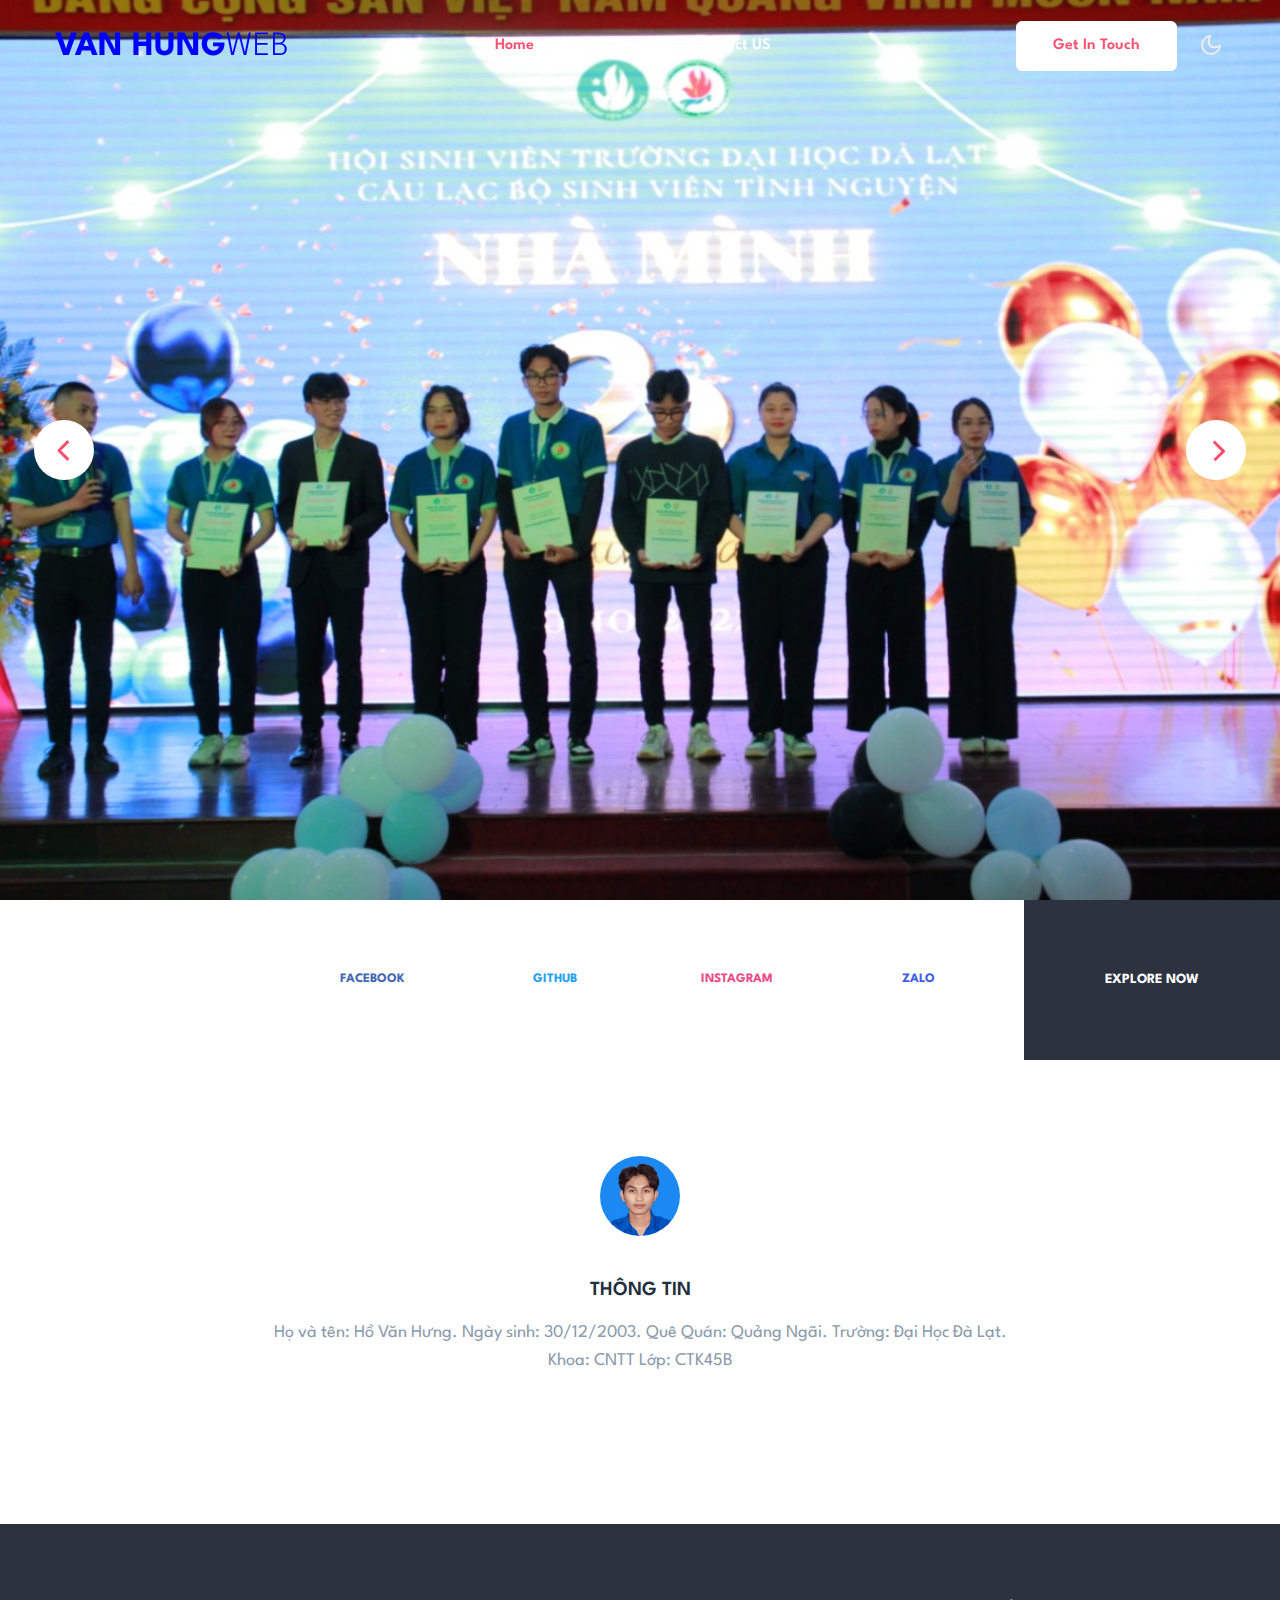
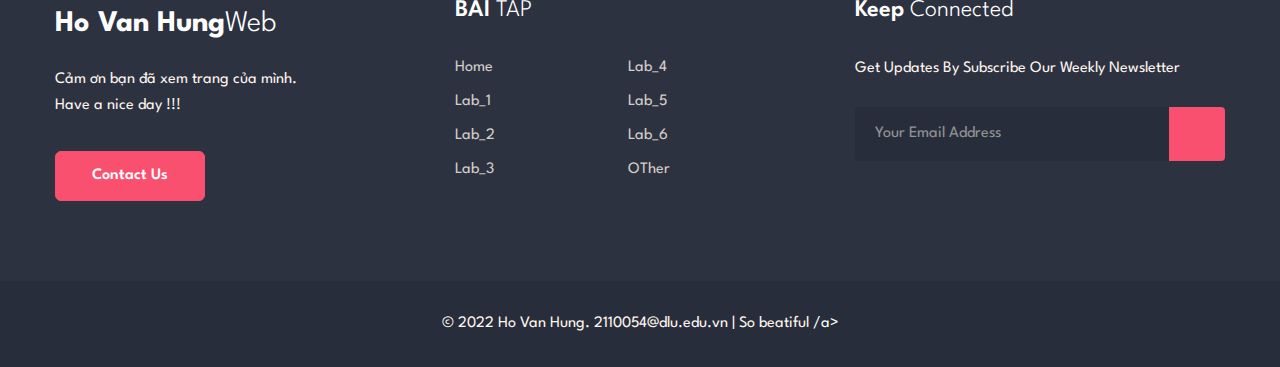
==== commit 2117f970: "Update index.html" ====
--- a/index.html
+++ b/index.html
@@ -192,7 +192,7 @@
                             <div class="testimonial-content">
                                 <div class="testimonial">
                                     <div class="test-img">
-                                        <img src="assets/images/z3853289246344_f78fdb79547da8d06d9d274f49634316.jpg" class="img-fluid" alt="client-img">
+                                        <img src="assets/images/anhthe.jpg" class="img-fluid" alt="client-img">
                                     </div>
                                     <div class="testi-des">
                                         <i class="fas fa-quote-left"></i>
--- a/assets/css/style-starter.css
+++ b/assets/css/style-starter.css
@@ -0,0 +1,13729 @@
+@charset "UTF-8";
+
+*,
+*::before,
+*::after {
+  box-sizing: border-box;
+}
+
+html {
+  font-family: sans-serif;
+  line-height: 1.15;
+  -webkit-text-size-adjust: 100%;
+  -webkit-tap-highlight-color: rgba(0, 0, 0, 0);
+}
+
+article,
+aside,
+figcaption,
+figure,
+footer,
+header,
+hgroup,
+main,
+nav,
+section {
+  display: block;
+}
+
+body {
+  margin: 0;
+  font-family: -apple-system, BlinkMacSystemFont, "Segoe UI", Roboto, "Helvetica Neue", Arial, "Noto Sans", sans-serif, "Apple Color Emoji", "Segoe UI Emoji", "Segoe UI Symbol", "Noto Color Emoji";
+  font-size: 1rem;
+  font-weight: 400;
+  line-height: 1.5;
+  color: #212529;
+  text-align: left;
+  background-color: #fff;
+}
+
+[tabindex="-1"]:focus:not(:focus-visible) {
+  outline: 0 !important;
+}
+
+hr {
+  box-sizing: content-box;
+  height: 0;
+  overflow: visible;
+}
+
+h1,
+h2,
+h3,
+h4,
+h5,
+h6 {
+  margin-top: 0;
+  margin-bottom: 0.5rem;
+}
+
+p {
+  margin-top: 0;
+  margin-bottom: 1rem;
+}
+
+abbr[title],
+abbr[data-original-title] {
+  text-decoration: underline;
+  -webkit-text-decoration: underline dotted;
+  text-decoration: underline dotted;
+  cursor: help;
+  border-bottom: 0;
+  -webkit-text-decoration-skip-ink: none;
+  text-decoration-skip-ink: none;
+}
+
+address {
+  margin-bottom: 1rem;
+  font-style: normal;
+  line-height: inherit;
+}
+
+ol,
+ul,
+dl {
+  margin-top: 0;
+  margin-bottom: 1rem;
+}
+
+ol ol,
+ul ul,
+ol ul,
+ul ol {
+  margin-bottom: 0;
+}
+
+dt {
+  font-weight: 700;
+}
+
+dd {
+  margin-bottom: .5rem;
+  margin-left: 0;
+}
+
+blockquote {
+  margin: 0 0 1rem;
+}
+
+b,
+strong {
+  font-weight: bolder;
+}
+
+small {
+  font-size: 80%;
+}
+
+sub,
+sup {
+  position: relative;
+  font-size: 75%;
+  line-height: 0;
+  vertical-align: baseline;
+}
+
+sub {
+  bottom: -.25em;
+}
+
+sup {
+  top: -.5em;
+}
+
+a {
+  color: var(--primary-color);
+  text-decoration: none;
+  background-color: transparent;
+}
+
+a:hover {
+  opacity:0.9;
+  text-decoration: underline;
+}
+
+a:not([href]) {
+  color: inherit;
+  text-decoration: none;
+}
+
+a:not([href]):hover {
+  color: inherit;
+  text-decoration: none;
+}
+
+pre,
+code,
+kbd,
+samp {
+  font-family: SFMono-Regular, Menlo, Monaco, Consolas, "Liberation Mono", "Courier New", monospace;
+  font-size: 1em;
+}
+
+pre {
+  margin-top: 0;
+  margin-bottom: 1rem;
+  overflow: auto;
+}
+
+figure {
+  margin: 0 0 1rem;
+}
+
+img {
+  vertical-align: middle;
+  border-style: none;
+}
+
+svg {
+  overflow: hidden;
+  vertical-align: middle;
+}
+
+table {
+  border-collapse: collapse;
+}
+
+caption {
+  padding-top: 0.75rem;
+  padding-bottom: 0.75rem;
+  color: #6c757d;
+  text-align: left;
+  caption-side: bottom;
+}
+
+th {
+  text-align: inherit;
+}
+
+label {
+  display: inline-block;
+  margin-bottom: 0.5rem;
+}
+
+button {
+  border-radius: 0;
+}
+
+button:focus {
+  outline: 1px dotted;
+  outline: 5px auto -webkit-focus-ring-color;
+}
+
+input,
+button,
+select,
+optgroup,
+textarea {
+  margin: 0;
+  font-family: inherit;
+  font-size: inherit;
+  line-height: inherit;
+}
+
+button,
+input {
+  overflow: visible;
+}
+
+button,
+select {
+  text-transform: none;
+}
+
+select {
+  word-wrap: normal;
+}
+
+button,
+[type="button"],
+[type="reset"],
+[type="submit"] {
+  -webkit-appearance: button;
+}
+
+button:not(:disabled),
+[type="button"]:not(:disabled),
+[type="reset"]:not(:disabled),
+[type="submit"]:not(:disabled) {
+  cursor: pointer;
+}
+
+button::-moz-focus-inner,
+[type="button"]::-moz-focus-inner,
+[type="reset"]::-moz-focus-inner,
+[type="submit"]::-moz-focus-inner {
+  padding: 0;
+  border-style: none;
+}
+
+input[type="radio"],
+input[type="checkbox"] {
+  box-sizing: border-box;
+  padding: 0;
+}
+
+input[type="date"],
+input[type="time"],
+input[type="datetime-local"],
+input[type="month"] {
+  -webkit-appearance: listbox;
+}
+
+textarea {
+  overflow: auto;
+  resize: vertical;
+}
+
+fieldset {
+  min-width: 0;
+  padding: 0;
+  margin: 0;
+  border: 0;
+}
+
+legend {
+  display: block;
+  width: 100%;
+  max-width: 100%;
+  padding: 0;
+  margin-bottom: .5rem;
+  font-size: 1.5rem;
+  line-height: inherit;
+  color: inherit;
+  white-space: normal;
+}
+
+@media (max-width: 1200px) {
+  legend {
+    font-size: calc(1.275rem + 0.3vw);
+  }
+}
+
+progress {
+  vertical-align: baseline;
+}
+
+[type="number"]::-webkit-inner-spin-button,
+[type="number"]::-webkit-outer-spin-button {
+  height: auto;
+}
+
+[type="search"] {
+  outline-offset: -2px;
+  -webkit-appearance: none;
+}
+
+[type="search"]::-webkit-search-decoration {
+  -webkit-appearance: none;
+}
+
+::-webkit-file-upload-button {
+  font: inherit;
+  -webkit-appearance: button;
+}
+
+output {
+  display: inline-block;
+}
+
+summary {
+  display: list-item;
+  cursor: pointer;
+}
+
+template {
+  display: none;
+}
+
+[hidden] {
+  display: none !important;
+}
+
+h1,
+h2,
+h3,
+h4,
+h5,
+h6,
+.h1,
+.h2,
+.h3,
+.h4,
+.h5,
+.h6 {
+  margin-bottom: 0.5rem;
+  font-weight: 500;
+  line-height: 1.2;
+}
+
+h1,
+.h1 {
+  font-size: 2.5rem;
+}
+
+@media (max-width: 1200px) {
+
+  h1,
+  .h1 {
+    font-size: calc(1.375rem + 1.5vw);
+  }
+}
+
+h2,
+.h2 {
+  font-size: 2rem;
+}
+
+@media (max-width: 1200px) {
+
+  h2,
+  .h2 {
+    font-size: calc(1.325rem + 0.9vw);
+  }
+}
+
+h3,
+.h3 {
+  font-size: 1.75rem;
+}
+
+@media (max-width: 1200px) {
+
+  h3,
+  .h3 {
+    font-size: calc(1.3rem + 0.6vw);
+  }
+}
+
+h4,
+.h4 {
+  font-size: 1.5rem;
+}
+
+@media (max-width: 1200px) {
+
+  h4,
+  .h4 {
+    font-size: calc(1.275rem + 0.3vw);
+  }
+}
+
+h5,
+.h5 {
+  font-size: 1.25rem;
+}
+
+h6,
+.h6 {
+  font-size: 1rem;
+}
+
+.lead {
+  font-size: 1.25rem;
+  font-weight: 300;
+}
+
+.display-1 {
+  font-size: 6rem;
+  font-weight: 300;
+  line-height: 1.2;
+}
+
+@media (max-width: 1200px) {
+  .display-1 {
+    font-size: calc(1.725rem + 5.7vw);
+  }
+}
+
+.display-2 {
+  font-size: 5.5rem;
+  font-weight: 300;
+  line-height: 1.2;
+}
+
+@media (max-width: 1200px) {
+  .display-2 {
+    font-size: calc(1.675rem + 5.1vw);
+  }
+}
+
+.display-3 {
+  font-size: 4.5rem;
+  font-weight: 300;
+  line-height: 1.2;
+}
+
+@media (max-width: 1200px) {
+  .display-3 {
+    font-size: calc(1.575rem + 3.9vw);
+  }
+}
+
+.display-4 {
+  font-size: 3.5rem;
+  font-weight: 300;
+  line-height: 1.2;
+}
+
+@media (max-width: 1200px) {
+  .display-4 {
+    font-size: calc(1.475rem + 2.7vw);
+  }
+}
+
+hr {
+  margin-top: 1rem;
+  margin-bottom: 1rem;
+  border: 0;
+  border-top: 1px solid rgba(0, 0, 0, 0.1);
+}
+
+small,
+.small {
+  font-size: 80%;
+  font-weight: 400;
+}
+
+mark,
+.mark {
+  padding: 0.2em;
+  background-color: #fcf8e3;
+}
+
+.list-unstyled {
+  padding-left: 0;
+  list-style: none;
+}
+
+.list-inline {
+  padding-left: 0;
+  list-style: none;
+}
+
+.list-inline-item {
+  display: inline-block;
+}
+
+.list-inline-item:not(:last-child) {
+  margin-right: 0.5rem;
+}
+
+.initialism {
+  font-size: 90%;
+  text-transform: uppercase;
+}
+
+.blockquote {
+  margin-bottom: 1rem;
+  font-size: 1.25rem;
+}
+
+.blockquote-footer {
+  display: block;
+  font-size: 80%;
+  color: #6c757d;
+}
+
+.blockquote-footer::before {
+  content: "\2014\00A0";
+}
+
+.img-fluid {
+  max-width: 100%;
+  height: auto;
+}
+
+.img-thumbnail {
+  padding: 0.25rem;
+  background-color: #fff;
+  border: 1px solid #dee2e6;
+  border-radius: 0.25rem;
+  max-width: 100%;
+  height: auto;
+}
+
+.figure {
+  display: inline-block;
+}
+
+.figure-img {
+  margin-bottom: 0.5rem;
+  line-height: 1;
+}
+
+.figure-caption {
+  font-size: 90%;
+  color: #6c757d;
+}
+
+code {
+  font-size: 87.5%;
+  color: #e83e8c;
+  word-wrap: break-word;
+}
+
+a>code {
+  color: inherit;
+}
+
+kbd {
+  padding: 0.2rem 0.4rem;
+  font-size: 87.5%;
+  color: #fff;
+  background-color: #212529;
+  border-radius: 0.2rem;
+}
+
+kbd kbd {
+  padding: 0;
+  font-size: 100%;
+  font-weight: 700;
+}
+
+pre {
+  display: block;
+  font-size: 87.5%;
+  color: #212529;
+}
+
+pre code {
+  font-size: inherit;
+  color: inherit;
+  word-break: normal;
+}
+
+.pre-scrollable {
+  max-height: 340px;
+  overflow-y: scroll;
+}
+
+.container {
+  width: 100%;
+  padding-right: 15px;
+  padding-left: 15px;
+  margin-right: auto;
+  margin-left: auto;
+}
+
+@media (min-width: 576px) {
+  .container {
+    max-width: 540px;
+  }
+}
+
+@media (min-width: 768px) {
+  .container {
+    max-width: 720px;
+  }
+}
+
+@media (min-width: 992px) {
+  .container {
+    max-width: 960px;
+  }
+}
+
+@media (min-width: 1200px) {
+  .container {
+    max-width: 1140px;
+  }
+}
+
+.container-fluid,
+.container-sm,
+.container-md,
+.container-lg,
+.container-xl {
+  width: 100%;
+  padding-right: 15px;
+  padding-left: 15px;
+  margin-right: auto;
+  margin-left: auto;
+}
+
+@media (min-width: 576px) {
+
+  .container,
+  .container-sm {
+    max-width: 540px;
+  }
+}
+
+@media (min-width: 768px) {
+
+  .container,
+  .container-sm,
+  .container-md {
+    max-width: 720px;
+  }
+}
+
+@media (min-width: 992px) {
+
+  .container,
+  .container-sm,
+  .container-md,
+  .container-lg {
+    max-width: 960px;
+  }
+}
+
+@media (min-width: 1200px) {
+
+  .container,
+  .container-sm,
+  .container-md,
+  .container-lg,
+  .container-xl {
+    max-width: 1140px;
+  }
+}
+
+.row {
+  display: flex;
+  flex-wrap: wrap;
+  margin-right: -15px;
+  margin-left: -15px;
+}
+
+.no-gutters {
+  margin-right: 0;
+  margin-left: 0;
+}
+
+.no-gutters>.col,
+.no-gutters>[class*="col-"] {
+  padding-right: 0;
+  padding-left: 0;
+}
+
+.col-1,
+.col-2,
+.col-3,
+.col-4,
+.col-5,
+.col-6,
+.col-7,
+.col-8,
+.col-9,
+.col-10,
+.col-11,
+.col-12,
+.col,
+.col-auto,
+.col-sm-1,
+.col-sm-2,
+.col-sm-3,
+.col-sm-4,
+.col-sm-5,
+.col-sm-6,
+.col-sm-7,
+.col-sm-8,
+.col-sm-9,
+.col-sm-10,
+.col-sm-11,
+.col-sm-12,
+.col-sm,
+.col-sm-auto,
+.col-md-1,
+.col-md-2,
+.col-md-3,
+.col-md-4,
+.col-md-5,
+.col-md-6,
+.col-md-7,
+.col-md-8,
+.col-md-9,
+.col-md-10,
+.col-md-11,
+.col-md-12,
+.col-md,
+.col-md-auto,
+.col-lg-1,
+.col-lg-2,
+.col-lg-3,
+.col-lg-4,
+.col-lg-5,
+.col-lg-6,
+.col-lg-7,
+.col-lg-8,
+.col-lg-9,
+.col-lg-10,
+.col-lg-11,
+.col-lg-12,
+.col-lg,
+.col-lg-auto,
+.col-xl-1,
+.col-xl-2,
+.col-xl-3,
+.col-xl-4,
+.col-xl-5,
+.col-xl-6,
+.col-xl-7,
+.col-xl-8,
+.col-xl-9,
+.col-xl-10,
+.col-xl-11,
+.col-xl-12,
+.col-xl,
+.col-xl-auto {
+  position: relative;
+  width: 100%;
+  padding-right: 15px;
+  padding-left: 15px;
+}
+
+.col {
+  flex-basis: 0;
+  flex-grow: 1;
+  max-width: 100%;
+}
+
+.row-cols-1>* {
+  flex: 0 0 100%;
+  max-width: 100%;
+}
+
+.row-cols-2>* {
+  flex: 0 0 50%;
+  max-width: 50%;
+}
+
+.row-cols-3>* {
+  flex: 0 0 33.33333%;
+  max-width: 33.33333%;
+}
+
+.row-cols-4>* {
+  flex: 0 0 25%;
+  max-width: 25%;
+}
+
+.row-cols-5>* {
+  flex: 0 0 20%;
+  max-width: 20%;
+}
+
+.row-cols-6>* {
+  flex: 0 0 16.66667%;
+  max-width: 16.66667%;
+}
+
+.col-auto {
+  flex: 0 0 auto;
+  width: auto;
+  max-width: 100%;
+}
+
+.col-1 {
+  flex: 0 0 8.33333%;
+  max-width: 8.33333%;
+}
+
+.col-2 {
+  flex: 0 0 16.66667%;
+  max-width: 16.66667%;
+}
+
+.col-3 {
+  flex: 0 0 25%;
+  max-width: 25%;
+}
+
+.col-4 {
+  flex: 0 0 33.33333%;
+  max-width: 33.33333%;
+}
+
+.col-5 {
+  flex: 0 0 41.66667%;
+  max-width: 41.66667%;
+}
+
+.col-6 {
+  flex: 0 0 50%;
+  max-width: 50%;
+}
+
+.col-7 {
+  flex: 0 0 58.33333%;
+  max-width: 58.33333%;
+}
+
+.col-8 {
+  flex: 0 0 66.66667%;
+  max-width: 66.66667%;
+}
+
+.col-9 {
+  flex: 0 0 75%;
+  max-width: 75%;
+}
+
+.col-10 {
+  flex: 0 0 83.33333%;
+  max-width: 83.33333%;
+}
+
+.col-11 {
+  flex: 0 0 91.66667%;
+  max-width: 91.66667%;
+}
+
+.col-12 {
+  flex: 0 0 100%;
+  max-width: 100%;
+}
+
+.order-first {
+  order: -1;
+}
+
+.order-last {
+  order: 13;
+}
+
+.order-0 {
+  order: 0;
+}
+
+.order-1 {
+  order: 1;
+}
+
+.order-2 {
+  order: 2;
+}
+
+.order-3 {
+  order: 3;
+}
+
+.order-4 {
+  order: 4;
+}
+
+.order-5 {
+  order: 5;
+}
+
+.order-6 {
+  order: 6;
+}
+
+.order-7 {
+  order: 7;
+}
+
+.order-8 {
+  order: 8;
+}
+
+.order-9 {
+  order: 9;
+}
+
+.order-10 {
+  order: 10;
+}
+
+.order-11 {
+  order: 11;
+}
+
+.order-12 {
+  order: 12;
+}
+
+.offset-1 {
+  margin-left: 8.33333%;
+}
+
+.offset-2 {
+  margin-left: 16.66667%;
+}
+
+.offset-3 {
+  margin-left: 25%;
+}
+
+.offset-4 {
+  margin-left: 33.33333%;
+}
+
+.offset-5 {
+  margin-left: 41.66667%;
+}
+
+.offset-6 {
+  margin-left: 50%;
+}
+
+.offset-7 {
+  margin-left: 58.33333%;
+}
+
+.offset-8 {
+  margin-left: 66.66667%;
+}
+
+.offset-9 {
+  margin-left: 75%;
+}
+
+.offset-10 {
+  margin-left: 83.33333%;
+}
+
+.offset-11 {
+  margin-left: 91.66667%;
+}
+
+@media (min-width: 576px) {
+  .col-sm {
+    flex-basis: 0;
+    flex-grow: 1;
+    max-width: 100%;
+  }
+
+  .row-cols-sm-1>* {
+    flex: 0 0 100%;
+    max-width: 100%;
+  }
+
+  .row-cols-sm-2>* {
+    flex: 0 0 50%;
+    max-width: 50%;
+  }
+
+  .row-cols-sm-3>* {
+    flex: 0 0 33.33333%;
+    max-width: 33.33333%;
+  }
+
+  .row-cols-sm-4>* {
+    flex: 0 0 25%;
+    max-width: 25%;
+  }
+
+  .row-cols-sm-5>* {
+    flex: 0 0 20%;
+    max-width: 20%;
+  }
+
+  .row-cols-sm-6>* {
+    flex: 0 0 16.66667%;
+    max-width: 16.66667%;
+  }
+
+  .col-sm-auto {
+    flex: 0 0 auto;
+    width: auto;
+    max-width: 100%;
+  }
+
+  .col-sm-1 {
+    flex: 0 0 8.33333%;
+    max-width: 8.33333%;
+  }
+
+  .col-sm-2 {
+    flex: 0 0 16.66667%;
+    max-width: 16.66667%;
+  }
+
+  .col-sm-3 {
+    flex: 0 0 25%;
+    max-width: 25%;
+  }
+
+  .col-sm-4 {
+    flex: 0 0 33.33333%;
+    max-width: 33.33333%;
+  }
+
+  .col-sm-5 {
+    flex: 0 0 41.66667%;
+    max-width: 41.66667%;
+  }
+
+  .col-sm-6 {
+    flex: 0 0 50%;
+    max-width: 50%;
+  }
+
+  .col-sm-7 {
+    flex: 0 0 58.33333%;
+    max-width: 58.33333%;
+  }
+
+  .col-sm-8 {
+    flex: 0 0 66.66667%;
+    max-width: 66.66667%;
+  }
+
+  .col-sm-9 {
+    flex: 0 0 75%;
+    max-width: 75%;
+  }
+
+  .col-sm-10 {
+    flex: 0 0 83.33333%;
+    max-width: 83.33333%;
+  }
+
+  .col-sm-11 {
+    flex: 0 0 91.66667%;
+    max-width: 91.66667%;
+  }
+
+  .col-sm-12 {
+    flex: 0 0 100%;
+    max-width: 100%;
+  }
+
+  .order-sm-first {
+    order: -1;
+  }
+
+  .order-sm-last {
+    order: 13;
+  }
+
+  .order-sm-0 {
+    order: 0;
+  }
+
+  .order-sm-1 {
+    order: 1;
+  }
+
+  .order-sm-2 {
+    order: 2;
+  }
+
+  .order-sm-3 {
+    order: 3;
+  }
+
+  .order-sm-4 {
+    order: 4;
+  }
+
+  .order-sm-5 {
+    order: 5;
+  }
+
+  .order-sm-6 {
+    order: 6;
+  }
+
+  .order-sm-7 {
+    order: 7;
+  }
+
+  .order-sm-8 {
+    order: 8;
+  }
+
+  .order-sm-9 {
+    order: 9;
+  }
+
+  .order-sm-10 {
+    order: 10;
+  }
+
+  .order-sm-11 {
+    order: 11;
+  }
+
+  .order-sm-12 {
+    order: 12;
+  }
+
+  .offset-sm-0 {
+    margin-left: 0;
+  }
+
+  .offset-sm-1 {
+    margin-left: 8.33333%;
+  }
+
+  .offset-sm-2 {
+    margin-left: 16.66667%;
+  }
+
+  .offset-sm-3 {
+    margin-left: 25%;
+  }
+
+  .offset-sm-4 {
+    margin-left: 33.33333%;
+  }
+
+  .offset-sm-5 {
+    margin-left: 41.66667%;
+  }
+
+  .offset-sm-6 {
+    margin-left: 50%;
+  }
+
+  .offset-sm-7 {
+    margin-left: 58.33333%;
+  }
+
+  .offset-sm-8 {
+    margin-left: 66.66667%;
+  }
+
+  .offset-sm-9 {
+    margin-left: 75%;
+  }
+
+  .offset-sm-10 {
+    margin-left: 83.33333%;
+  }
+
+  .offset-sm-11 {
+    margin-left: 91.66667%;
+  }
+}
+
+@media (min-width: 768px) {
+  .col-md {
+    flex-basis: 0;
+    flex-grow: 1;
+    max-width: 100%;
+  }
+
+  .row-cols-md-1>* {
+    flex: 0 0 100%;
+    max-width: 100%;
+  }
+
+  .row-cols-md-2>* {
+    flex: 0 0 50%;
+    max-width: 50%;
+  }
+
+  .row-cols-md-3>* {
+    flex: 0 0 33.33333%;
+    max-width: 33.33333%;
+  }
+
+  .row-cols-md-4>* {
+    flex: 0 0 25%;
+    max-width: 25%;
+  }
+
+  .row-cols-md-5>* {
+    flex: 0 0 20%;
+    max-width: 20%;
+  }
+
+  .row-cols-md-6>* {
+    flex: 0 0 16.66667%;
+    max-width: 16.66667%;
+  }
+
+  .col-md-auto {
+    flex: 0 0 auto;
+    width: auto;
+    max-width: 100%;
+  }
+
+  .col-md-1 {
+    flex: 0 0 8.33333%;
+    max-width: 8.33333%;
+  }
+
+  .col-md-2 {
+    flex: 0 0 16.66667%;
+    max-width: 16.66667%;
+  }
+
+  .col-md-3 {
+    flex: 0 0 25%;
+    max-width: 25%;
+  }
+
+  .col-md-4 {
+    flex: 0 0 33.33333%;
+    max-width: 33.33333%;
+  }
+
+  .col-md-5 {
+    flex: 0 0 41.66667%;
+    max-width: 41.66667%;
+  }
+
+  .col-md-6 {
+    flex: 0 0 50%;
+    max-width: 50%;
+  }
+
+  .col-md-7 {
+    flex: 0 0 58.33333%;
+    max-width: 58.33333%;
+  }
+
+  .col-md-8 {
+    flex: 0 0 66.66667%;
+    max-width: 66.66667%;
+  }
+
+  .col-md-9 {
+    flex: 0 0 75%;
+    max-width: 75%;
+  }
+
+  .col-md-10 {
+    flex: 0 0 83.33333%;
+    max-width: 83.33333%;
+  }
+
+  .col-md-11 {
+    flex: 0 0 91.66667%;
+    max-width: 91.66667%;
+  }
+
+  .col-md-12 {
+    flex: 0 0 100%;
+    max-width: 100%;
+  }
+
+  .order-md-first {
+    order: -1;
+  }
+
+  .order-md-last {
+    order: 13;
+  }
+
+  .order-md-0 {
+    order: 0;
+  }
+
+  .order-md-1 {
+    order: 1;
+  }
+
+  .order-md-2 {
+    order: 2;
+  }
+
+  .order-md-3 {
+    order: 3;
+  }
+
+  .order-md-4 {
+    order: 4;
+  }
+
+  .order-md-5 {
+    order: 5;
+  }
+
+  .order-md-6 {
+    order: 6;
+  }
+
+  .order-md-7 {
+    order: 7;
+  }
+
+  .order-md-8 {
+    order: 8;
+  }
+
+  .order-md-9 {
+    order: 9;
+  }
+
+  .order-md-10 {
+    order: 10;
+  }
+
+  .order-md-11 {
+    order: 11;
+  }
+
+  .order-md-12 {
+    order: 12;
+  }
+
+  .offset-md-0 {
+    margin-left: 0;
+  }
+
+  .offset-md-1 {
+    margin-left: 8.33333%;
+  }
+
+  .offset-md-2 {
+    margin-left: 16.66667%;
+  }
+
+  .offset-md-3 {
+    margin-left: 25%;
+  }
+
+  .offset-md-4 {
+    margin-left: 33.33333%;
+  }
+
+  .offset-md-5 {
+    margin-left: 41.66667%;
+  }
+
+  .offset-md-6 {
+    margin-left: 50%;
+  }
+
+  .offset-md-7 {
+    margin-left: 58.33333%;
+  }
+
+  .offset-md-8 {
+    margin-left: 66.66667%;
+  }
+
+  .offset-md-9 {
+    margin-left: 75%;
+  }
+
+  .offset-md-10 {
+    margin-left: 83.33333%;
+  }
+
+  .offset-md-11 {
+    margin-left: 91.66667%;
+  }
+}
+
+@media (min-width: 992px) {
+  .col-lg {
+    flex-basis: 0;
+    flex-grow: 1;
+    max-width: 100%;
+  }
+
+  .row-cols-lg-1>* {
+    flex: 0 0 100%;
+    max-width: 100%;
+  }
+
+  .row-cols-lg-2>* {
+    flex: 0 0 50%;
+    max-width: 50%;
+  }
+
+  .row-cols-lg-3>* {
+    flex: 0 0 33.33333%;
+    max-width: 33.33333%;
+  }
+
+  .row-cols-lg-4>* {
+    flex: 0 0 25%;
+    max-width: 25%;
+  }
+
+  .row-cols-lg-5>* {
+    flex: 0 0 20%;
+    max-width: 20%;
+  }
+
+  .row-cols-lg-6>* {
+    flex: 0 0 16.66667%;
+    max-width: 16.66667%;
+  }
+
+  .col-lg-auto {
+    flex: 0 0 auto;
+    width: auto;
+    max-width: 100%;
+  }
+
+  .col-lg-1 {
+    flex: 0 0 8.33333%;
+    max-width: 8.33333%;
+  }
+
+  .col-lg-2 {
+    flex: 0 0 16.66667%;
+    max-width: 16.66667%;
+  }
+
+  .col-lg-3 {
+    flex: 0 0 25%;
+    max-width: 25%;
+  }
+
+  .col-lg-4 {
+    flex: 0 0 33.33333%;
+    max-width: 33.33333%;
+  }
+
+  .col-lg-5 {
+    flex: 0 0 41.66667%;
+    max-width: 41.66667%;
+  }
+
+  .col-lg-6 {
+    flex: 0 0 50%;
+    max-width: 50%;
+  }
+
+  .col-lg-7 {
+    flex: 0 0 58.33333%;
+    max-width: 58.33333%;
+  }
+
+  .col-lg-8 {
+    flex: 0 0 66.66667%;
+    max-width: 66.66667%;
+  }
+
+  .col-lg-9 {
+    flex: 0 0 75%;
+    max-width: 75%;
+  }
+
+  .col-lg-10 {
+    flex: 0 0 83.33333%;
+    max-width: 83.33333%;
+  }
+
+  .col-lg-11 {
+    flex: 0 0 91.66667%;
+    max-width: 91.66667%;
+  }
+
+  .col-lg-12 {
+    flex: 0 0 100%;
+    max-width: 100%;
+  }
+
+  .order-lg-first {
+    order: -1;
+  }
+
+  .order-lg-last {
+    order: 13;
+  }
+
+  .order-lg-0 {
+    order: 0;
+  }
+
+  .order-lg-1 {
+    order: 1;
+  }
+
+  .order-lg-2 {
+    order: 2;
+  }
+
+  .order-lg-3 {
+    order: 3;
+  }
+
+  .order-lg-4 {
+    order: 4;
+  }
+
+  .order-lg-5 {
+    order: 5;
+  }
+
+  .order-lg-6 {
+    order: 6;
+  }
+
+  .order-lg-7 {
+    order: 7;
+  }
+
+  .order-lg-8 {
+    order: 8;
+  }
+
+  .order-lg-9 {
+    order: 9;
+  }
+
+  .order-lg-10 {
+    order: 10;
+  }
+
+  .order-lg-11 {
+    order: 11;
+  }
+
+  .order-lg-12 {
+    order: 12;
+  }
+
+  .offset-lg-0 {
+    margin-left: 0;
+  }
+
+  .offset-lg-1 {
+    margin-left: 8.33333%;
+  }
+
+  .offset-lg-2 {
+    margin-left: 16.66667%;
+  }
+
+  .offset-lg-3 {
+    margin-left: 25%;
+  }
+
+  .offset-lg-4 {
+    margin-left: 33.33333%;
+  }
+
+  .offset-lg-5 {
+    margin-left: 41.66667%;
+  }
+
+  .offset-lg-6 {
+    margin-left: 50%;
+  }
+
+  .offset-lg-7 {
+    margin-left: 58.33333%;
+  }
+
+  .offset-lg-8 {
+    margin-left: 66.66667%;
+  }
+
+  .offset-lg-9 {
+    margin-left: 75%;
+  }
+
+  .offset-lg-10 {
+    margin-left: 83.33333%;
+  }
+
+  .offset-lg-11 {
+    margin-left: 91.66667%;
+  }
+}
+
+@media (min-width: 1200px) {
+  .col-xl {
+    flex-basis: 0;
+    flex-grow: 1;
+    max-width: 100%;
+  }
+
+  .row-cols-xl-1>* {
+    flex: 0 0 100%;
+    max-width: 100%;
+  }
+
+  .row-cols-xl-2>* {
+    flex: 0 0 50%;
+    max-width: 50%;
+  }
+
+  .row-cols-xl-3>* {
+    flex: 0 0 33.33333%;
+    max-width: 33.33333%;
+  }
+
+  .row-cols-xl-4>* {
+    flex: 0 0 25%;
+    max-width: 25%;
+  }
+
+  .row-cols-xl-5>* {
+    flex: 0 0 20%;
+    max-width: 20%;
+  }
+
+  .row-cols-xl-6>* {
+    flex: 0 0 16.66667%;
+    max-width: 16.66667%;
+  }
+
+  .col-xl-auto {
+    flex: 0 0 auto;
+    width: auto;
+    max-width: 100%;
+  }
+
+  .col-xl-1 {
+    flex: 0 0 8.33333%;
+    max-width: 8.33333%;
+  }
+
+  .col-xl-2 {
+    flex: 0 0 16.66667%;
+    max-width: 16.66667%;
+  }
+
+  .col-xl-3 {
+    flex: 0 0 25%;
+    max-width: 25%;
+  }
+
+  .col-xl-4 {
+    flex: 0 0 33.33333%;
+    max-width: 33.33333%;
+  }
+
+  .col-xl-5 {
+    flex: 0 0 41.66667%;
+    max-width: 41.66667%;
+  }
+
+  .col-xl-6 {
+    flex: 0 0 50%;
+    max-width: 50%;
+  }
+
+  .col-xl-7 {
+    flex: 0 0 58.33333%;
+    max-width: 58.33333%;
+  }
+
+  .col-xl-8 {
+    flex: 0 0 66.66667%;
+    max-width: 66.66667%;
+  }
+
+  .col-xl-9 {
+    flex: 0 0 75%;
+    max-width: 75%;
+  }
+
+  .col-xl-10 {
+    flex: 0 0 83.33333%;
+    max-width: 83.33333%;
+  }
+
+  .col-xl-11 {
+    flex: 0 0 91.66667%;
+    max-width: 91.66667%;
+  }
+
+  .col-xl-12 {
+    flex: 0 0 100%;
+    max-width: 100%;
+  }
+
+  .order-xl-first {
+    order: -1;
+  }
+
+  .order-xl-last {
+    order: 13;
+  }
+
+  .order-xl-0 {
+    order: 0;
+  }
+
+  .order-xl-1 {
+    order: 1;
+  }
+
+  .order-xl-2 {
+    order: 2;
+  }
+
+  .order-xl-3 {
+    order: 3;
+  }
+
+  .order-xl-4 {
+    order: 4;
+  }
+
+  .order-xl-5 {
+    order: 5;
+  }
+
+  .order-xl-6 {
+    order: 6;
+  }
+
+  .order-xl-7 {
+    order: 7;
+  }
+
+  .order-xl-8 {
+    order: 8;
+  }
+
+  .order-xl-9 {
+    order: 9;
+  }
+
+  .order-xl-10 {
+    order: 10;
+  }
+
+  .order-xl-11 {
+    order: 11;
+  }
+
+  .order-xl-12 {
+    order: 12;
+  }
+
+  .offset-xl-0 {
+    margin-left: 0;
+  }
+
+  .offset-xl-1 {
+    margin-left: 8.33333%;
+  }
+
+  .offset-xl-2 {
+    margin-left: 16.66667%;
+  }
+
+  .offset-xl-3 {
+    margin-left: 25%;
+  }
+
+  .offset-xl-4 {
+    margin-left: 33.33333%;
+  }
+
+  .offset-xl-5 {
+    margin-left: 41.66667%;
+  }
+
+  .offset-xl-6 {
+    margin-left: 50%;
+  }
+
+  .offset-xl-7 {
+    margin-left: 58.33333%;
+  }
+
+  .offset-xl-8 {
+    margin-left: 66.66667%;
+  }
+
+  .offset-xl-9 {
+    margin-left: 75%;
+  }
+
+  .offset-xl-10 {
+    margin-left: 83.33333%;
+  }
+
+  .offset-xl-11 {
+    margin-left: 91.66667%;
+  }
+}
+
+.table {
+  width: 100%;
+  margin-bottom: 1rem;
+  color: #212529;
+}
+
+.table th,
+.table td {
+  padding: 0.75rem;
+  vertical-align: top;
+  border-top: 1px solid #dee2e6;
+}
+
+.table thead th {
+  vertical-align: bottom;
+  border-bottom: 2px solid #dee2e6;
+}
+
+.table tbody+tbody {
+  border-top: 2px solid #dee2e6;
+}
+
+.table-sm th,
+.table-sm td {
+  padding: 0.3rem;
+}
+
+.table-bordered {
+  border: 1px solid #dee2e6;
+}
+
+.table-bordered th,
+.table-bordered td {
+  border: 1px solid #dee2e6;
+}
+
+.table-bordered thead th,
+.table-bordered thead td {
+  border-bottom-width: 2px;
+}
+
+.table-borderless th,
+.table-borderless td,
+.table-borderless thead th,
+.table-borderless tbody+tbody {
+  border: 0;
+}
+
+.table-striped tbody tr:nth-of-type(odd) {
+  background-color: rgba(0, 0, 0, 0.05);
+}
+
+.table-hover tbody tr:hover {
+  color: #212529;
+  background-color: rgba(0, 0, 0, 0.075);
+}
+
+.table-primary,
+.table-primary>th,
+.table-primary>td {
+  background-color: #b8e6c9;
+}
+
+.table-primary th,
+.table-primary td,
+.table-primary thead th,
+.table-primary tbody+tbody {
+  border-color: #7ad19b;
+}
+
+.table-hover .table-primary:hover {
+  background-color: #a5dfbb;
+}
+
+.table-hover .table-primary:hover>td,
+.table-hover .table-primary:hover>th {
+  background-color: #a5dfbb;
+}
+
+.table-secondary,
+.table-secondary>th,
+.table-secondary>td {
+  background-color: #c1c6d4;
+}
+
+.table-secondary th,
+.table-secondary td,
+.table-secondary thead th,
+.table-secondary tbody+tbody {
+  border-color: #8c95ae;
+}
+
+.table-hover .table-secondary:hover {
+  background-color: #b2b8ca;
+}
+
+.table-hover .table-secondary:hover>td,
+.table-hover .table-secondary:hover>th {
+  background-color: #b2b8ca;
+}
+
+.table-success,
+.table-success>th,
+.table-success>td {
+  background-color: #c3e6cb;
+}
+
+.table-success th,
+.table-success td,
+.table-success thead th,
+.table-success tbody+tbody {
+  border-color: #8fd19e;
+}
+
+.table-hover .table-success:hover {
+  background-color: #b1dfbb;
+}
+
+.table-hover .table-success:hover>td,
+.table-hover .table-success:hover>th {
+  background-color: #b1dfbb;
+}
+
+.table-info,
+.table-info>th,
+.table-info>td {
+  background-color: #bee5eb;
+}
+
+.table-info th,
+.table-info td,
+.table-info thead th,
+.table-info tbody+tbody {
+  border-color: #86cfda;
+}
+
+.table-hover .table-info:hover {
+  background-color: #abdde5;
+}
+
+.table-hover .table-info:hover>td,
+.table-hover .table-info:hover>th {
+  background-color: #abdde5;
+}
+
+.table-warning,
+.table-warning>th,
+.table-warning>td {
+  background-color: #ffeeba;
+}
+
+.table-warning th,
+.table-warning td,
+.table-warning thead th,
+.table-warning tbody+tbody {
+  border-color: #ffdf7e;
+}
+
+.table-hover .table-warning:hover {
+  background-color: #ffe8a1;
+}
+
+.table-hover .table-warning:hover>td,
+.table-hover .table-warning:hover>th {
+  background-color: #ffe8a1;
+}
+
+.table-danger,
+.table-danger>th,
+.table-danger>td {
+  background-color: #f5c6cb;
+}
+
+.table-danger th,
+.table-danger td,
+.table-danger thead th,
+.table-danger tbody+tbody {
+  border-color: #ed969e;
+}
+
+.table-hover .table-danger:hover {
+  background-color: #f1b0b7;
+}
+
+.table-hover .table-danger:hover>td,
+.table-hover .table-danger:hover>th {
+  background-color: #f1b0b7;
+}
+
+.table-light,
+.table-light>th,
+.table-light>td {
+  background-color: #fdfdfe;
+}
+
+.table-light th,
+.table-light td,
+.table-light thead th,
+.table-light tbody+tbody {
+  border-color: #fbfcfc;
+}
+
+.table-hover .table-light:hover {
+  background-color: #ececf6;
+}
+
+.table-hover .table-light:hover>td,
+.table-hover .table-light:hover>th {
+  background-color: #ececf6;
+}
+
+.table-dark,
+.table-dark>th,
+.table-dark>td {
+  background-color: #c6c8ca;
+}
+
+.table-dark th,
+.table-dark td,
+.table-dark thead th,
+.table-dark tbody+tbody {
+  border-color: #95999c;
+}
+
+.table-hover .table-dark:hover {
+  background-color: #b9bbbe;
+}
+
+.table-hover .table-dark:hover>td,
+.table-hover .table-dark:hover>th {
+  background-color: #b9bbbe;
+}
+
+.table-active,
+.table-active>th,
+.table-active>td {
+  background-color: rgba(0, 0, 0, 0.075);
+}
+
+.table-hover .table-active:hover {
+  background-color: rgba(0, 0, 0, 0.075);
+}
+
+.table-hover .table-active:hover>td,
+.table-hover .table-active:hover>th {
+  background-color: rgba(0, 0, 0, 0.075);
+}
+
+.table .thead-dark th {
+  color: #fff;
+  background-color: #343a40;
+  border-color: #454d55;
+}
+
+.table .thead-light th {
+  color: #495057;
+  background-color: #e9ecef;
+  border-color: #dee2e6;
+}
+
+.table-dark {
+  color: #fff;
+  background-color: #343a40;
+}
+
+.table-dark th,
+.table-dark td,
+.table-dark thead th {
+  border-color: #454d55;
+}
+
+.table-dark.table-bordered {
+  border: 0;
+}
+
+.table-dark.table-striped tbody tr:nth-of-type(odd) {
+  background-color: rgba(255, 255, 255, 0.05);
+}
+
+.table-dark.table-hover tbody tr:hover {
+  color: #fff;
+  background-color: rgba(255, 255, 255, 0.075);
+}
+
+@media (max-width: 575.98px) {
+  .table-responsive-sm {
+    display: block;
+    width: 100%;
+    overflow-x: auto;
+    -webkit-overflow-scrolling: touch;
+  }
+
+  .table-responsive-sm>.table-bordered {
+    border: 0;
+  }
+}
+
+@media (max-width: 767.98px) {
+  .table-responsive-md {
+    display: block;
+    width: 100%;
+    overflow-x: auto;
+    -webkit-overflow-scrolling: touch;
+  }
+
+  .table-responsive-md>.table-bordered {
+    border: 0;
+  }
+}
+
+@media (max-width: 991.98px) {
+  .table-responsive-lg {
+    display: block;
+    width: 100%;
+    overflow-x: auto;
+    -webkit-overflow-scrolling: touch;
+  }
+
+  .table-responsive-lg>.table-bordered {
+    border: 0;
+  }
+}
+
+@media (max-width: 1199.98px) {
+  .table-responsive-xl {
+    display: block;
+    width: 100%;
+    overflow-x: auto;
+    -webkit-overflow-scrolling: touch;
+  }
+
+  .table-responsive-xl>.table-bordered {
+    border: 0;
+  }
+}
+
+.table-responsive {
+  display: block;
+  width: 100%;
+  overflow-x: auto;
+  -webkit-overflow-scrolling: touch;
+}
+
+.table-responsive>.table-bordered {
+  border: 0;
+}
+
+.form-control {
+  display: block;
+  width: 100%;
+  height: calc(1.5em + 0.75rem + 2px);
+  padding: 0.375rem 0.75rem;
+  font-size: 1rem;
+  font-weight: 400;
+  line-height: 1.5;
+  color: #495057;
+  background-color: #fff;
+  background-clip: padding-box;
+  border: 1px solid #ced4da;
+  border-radius: 0.25rem;
+  transition: border-color 0.15s ease-in-out, box-shadow 0.15s ease-in-out;
+}
+
+@media (prefers-reduced-motion: reduce) {
+  .form-control {
+    transition: none;
+  }
+}
+
+.form-control::-ms-expand {
+  background-color: transparent;
+  border: 0;
+}
+
+.form-control:-moz-focusring {
+  color: transparent;
+  text-shadow: 0 0 0 #495057;
+}
+
+.form-control:focus {
+  color: #495057;
+  background-color: #fff;
+  border-color: #27ff79;
+  outline: 0;
+  box-shadow: 0 0 0 0.2rem rgba(0, 166, 63, 0.25);
+}
+
+.form-control::-webkit-input-placeholder {
+  color: #6c757d;
+  opacity: 1;
+}
+
+.form-control::-moz-placeholder {
+  color: #6c757d;
+  opacity: 1;
+}
+
+.form-control:-ms-input-placeholder {
+  color: #6c757d;
+  opacity: 1;
+}
+
+.form-control::-ms-input-placeholder {
+  color: #6c757d;
+  opacity: 1;
+}
+
+.form-control::placeholder {
+  color: #6c757d;
+  opacity: 1;
+}
+
+.form-control:disabled,
+.form-control[readonly] {
+  background-color: #e9ecef;
+  opacity: 1;
+}
+
+select.form-control:focus::-ms-value {
+  color: #495057;
+  background-color: #fff;
+}
+
+.form-control-file,
+.form-control-range {
+  display: block;
+  width: 100%;
+}
+
+.col-form-label {
+  padding-top: calc(0.375rem + 1px);
+  padding-bottom: calc(0.375rem + 1px);
+  margin-bottom: 0;
+  font-size: inherit;
+  line-height: 1.5;
+}
+
+.col-form-label-lg {
+  padding-top: calc(0.5rem + 1px);
+  padding-bottom: calc(0.5rem + 1px);
+  font-size: 1.25rem;
+  line-height: 1.5;
+}
+
+.col-form-label-sm {
+  padding-top: calc(0.25rem + 1px);
+  padding-bottom: calc(0.25rem + 1px);
+  font-size: 0.875rem;
+  line-height: 1.5;
+}
+
+.form-control-plaintext {
+  display: block;
+  width: 100%;
+  padding: 0.375rem 0;
+  margin-bottom: 0;
+  font-size: 1rem;
+  line-height: 1.5;
+  color: #212529;
+  background-color: transparent;
+  border: solid transparent;
+  border-width: 1px 0;
+}
+
+.form-control-plaintext.form-control-sm,
+.form-control-plaintext.form-control-lg {
+  padding-right: 0;
+  padding-left: 0;
+}
+
+.form-control-sm {
+  height: calc(1.5em + 0.5rem + 2px);
+  padding: 0.25rem 0.5rem;
+  font-size: 0.875rem;
+  line-height: 1.5;
+  border-radius: 0.2rem;
+}
+
+.form-control-lg {
+  height: calc(1.5em + 1rem + 2px);
+  padding: 0.5rem 1rem;
+  font-size: 1.25rem;
+  line-height: 1.5;
+  border-radius: 0.3rem;
+}
+
+select.form-control[size],
+select.form-control[multiple] {
+  height: auto;
+}
+
+textarea.form-control {
+  height: auto;
+}
+
+.form-group {
+  margin-bottom: 1rem;
+}
+
+.form-text {
+  display: block;
+  margin-top: 0.25rem;
+}
+
+.form-row {
+  display: flex;
+  flex-wrap: wrap;
+  margin-right: -5px;
+  margin-left: -5px;
+}
+
+.form-row>.col,
+.form-row>[class*="col-"] {
+  padding-right: 5px;
+  padding-left: 5px;
+}
+
+.form-check {
+  position: relative;
+  display: block;
+  padding-left: 1.25rem;
+}
+
+.form-check-input {
+  position: absolute;
+  margin-top: 0.3rem;
+  margin-left: -1.25rem;
+}
+
+.form-check-input[disabled]~.form-check-label,
+.form-check-input:disabled~.form-check-label {
+  color: #6c757d;
+}
+
+.form-check-label {
+  margin-bottom: 0;
+}
+
+.form-check-inline {
+  display: inline-flex;
+  align-items: center;
+  padding-left: 0;
+  margin-right: 0.75rem;
+}
+
+.form-check-inline .form-check-input {
+  position: static;
+  margin-top: 0;
+  margin-right: 0.3125rem;
+  margin-left: 0;
+}
+
+.valid-feedback {
+  display: none;
+  width: 100%;
+  margin-top: 0.25rem;
+  font-size: 80%;
+  color: #28a745;
+}
+
+.valid-tooltip {
+  position: absolute;
+  top: 100%;
+  z-index: 5;
+  display: none;
+  max-width: 100%;
+  padding: 0.25rem 0.5rem;
+  margin-top: .1rem;
+  font-size: 0.875rem;
+  line-height: 1.5;
+  color: #fff;
+  background-color: rgba(40, 167, 69, 0.9);
+  border-radius: 0.25rem;
+}
+
+.was-validated :valid~.valid-feedback,
+.was-validated :valid~.valid-tooltip,
+.is-valid~.valid-feedback,
+.is-valid~.valid-tooltip {
+  display: block;
+}
+
+.was-validated .form-control:valid,
+.form-control.is-valid {
+  border-color: #28a745;
+  padding-right: calc(1.5em + 0.75rem);
+  background-image: url("data:image/svg+xml,%3csvg xmlns='http://www.w3.org/2000/svg' width='8' height='8' viewBox='0 0 8 8'%3e%3cpath fill='%2328a745' d='M2.3 6.73L.6 4.53c-.4-1.04.46-1.4 1.1-.8l1.1 1.4 3.4-3.8c.6-.63 1.6-.27 1.2.7l-4 4.6c-.43.5-.8.4-1.1.1z'/%3e%3c/svg%3e");
+  background-repeat: no-repeat;
+  background-position: right calc(0.375em + 0.1875rem) center;
+  background-size: calc(0.75em + 0.375rem) calc(0.75em + 0.375rem);
+}
+
+.was-validated .form-control:valid:focus,
+.form-control.is-valid:focus {
+  border-color: #28a745;
+  box-shadow: 0 0 0 0.2rem rgba(40, 167, 69, 0.25);
+}
+
+.was-validated textarea.form-control:valid,
+textarea.form-control.is-valid {
+  padding-right: calc(1.5em + 0.75rem);
+  background-position: top calc(0.375em + 0.1875rem) right calc(0.375em + 0.1875rem);
+}
+
+.was-validated .custom-select:valid,
+.custom-select.is-valid {
+  border-color: #28a745;
+  padding-right: calc(0.75em + 2.3125rem);
+  background: url("data:image/svg+xml,%3csvg xmlns='http://www.w3.org/2000/svg' width='4' height='5' viewBox='0 0 4 5'%3e%3cpath fill='%23343a40' d='M2 0L0 2h4zm0 5L0 3h4z'/%3e%3c/svg%3e") no-repeat right 0.75rem center/8px 10px, url("data:image/svg+xml,%3csvg xmlns='http://www.w3.org/2000/svg' width='8' height='8' viewBox='0 0 8 8'%3e%3cpath fill='%2328a745' d='M2.3 6.73L.6 4.53c-.4-1.04.46-1.4 1.1-.8l1.1 1.4 3.4-3.8c.6-.63 1.6-.27 1.2.7l-4 4.6c-.43.5-.8.4-1.1.1z'/%3e%3c/svg%3e") #fff no-repeat center right 1.75rem/calc(0.75em + 0.375rem) calc(0.75em + 0.375rem);
+}
+
+.was-validated .custom-select:valid:focus,
+.custom-select.is-valid:focus {
+  border-color: #28a745;
+  box-shadow: 0 0 0 0.2rem rgba(40, 167, 69, 0.25);
+}
+
+.was-validated .form-check-input:valid~.form-check-label,
+.form-check-input.is-valid~.form-check-label {
+  color: #28a745;
+}
+
+.was-validated .form-check-input:valid~.valid-feedback,
+.was-validated .form-check-input:valid~.valid-tooltip,
+.form-check-input.is-valid~.valid-feedback,
+.form-check-input.is-valid~.valid-tooltip {
+  display: block;
+}
+
+.was-validated .custom-control-input:valid~.custom-control-label,
+.custom-control-input.is-valid~.custom-control-label {
+  color: #28a745;
+}
+
+.was-validated .custom-control-input:valid~.custom-control-label::before,
+.custom-control-input.is-valid~.custom-control-label::before {
+  border-color: #28a745;
+}
+
+.was-validated .custom-control-input:valid:checked~.custom-control-label::before,
+.custom-control-input.is-valid:checked~.custom-control-label::before {
+  border-color: #34ce57;
+  background-color: #34ce57;
+}
+
+.was-validated .custom-control-input:valid:focus~.custom-control-label::before,
+.custom-control-input.is-valid:focus~.custom-control-label::before {
+  box-shadow: 0 0 0 0.2rem rgba(40, 167, 69, 0.25);
+}
+
+.was-validated .custom-control-input:valid:focus:not(:checked)~.custom-control-label::before,
+.custom-control-input.is-valid:focus:not(:checked)~.custom-control-label::before {
+  border-color: #28a745;
+}
+
+.was-validated .custom-file-input:valid~.custom-file-label,
+.custom-file-input.is-valid~.custom-file-label {
+  border-color: #28a745;
+}
+
+.was-validated .custom-file-input:valid:focus~.custom-file-label,
+.custom-file-input.is-valid:focus~.custom-file-label {
+  border-color: #28a745;
+  box-shadow: 0 0 0 0.2rem rgba(40, 167, 69, 0.25);
+}
+
+.invalid-feedback {
+  display: none;
+  width: 100%;
+  margin-top: 0.25rem;
+  font-size: 80%;
+  color: #dc3545;
+}
+
+.invalid-tooltip {
+  position: absolute;
+  top: 100%;
+  z-index: 5;
+  display: none;
+  max-width: 100%;
+  padding: 0.25rem 0.5rem;
+  margin-top: .1rem;
+  font-size: 0.875rem;
+  line-height: 1.5;
+  color: #fff;
+  background-color: rgba(220, 53, 69, 0.9);
+  border-radius: 0.25rem;
+}
+
+.was-validated :invalid~.invalid-feedback,
+.was-validated :invalid~.invalid-tooltip,
+.is-invalid~.invalid-feedback,
+.is-invalid~.invalid-tooltip {
+  display: block;
+}
+
+.was-validated .form-control:invalid,
+.form-control.is-invalid {
+  border-color: #dc3545;
+  padding-right: calc(1.5em + 0.75rem);
+  background-image: url("data:image/svg+xml,%3csvg xmlns='http://www.w3.org/2000/svg' width='12' height='12' fill='none' stroke='%23dc3545' viewBox='0 0 12 12'%3e%3ccircle cx='6' cy='6' r='4.5'/%3e%3cpath stroke-linejoin='round' d='M5.8 3.6h.4L6 6.5z'/%3e%3ccircle cx='6' cy='8.2' r='.6' fill='%23dc3545' stroke='none'/%3e%3c/svg%3e");
+  background-repeat: no-repeat;
+  background-position: right calc(0.375em + 0.1875rem) center;
+  background-size: calc(0.75em + 0.375rem) calc(0.75em + 0.375rem);
+}
+
+.was-validated .form-control:invalid:focus,
+.form-control.is-invalid:focus {
+  border-color: #dc3545;
+  box-shadow: 0 0 0 0.2rem rgba(220, 53, 69, 0.25);
+}
+
+.was-validated textarea.form-control:invalid,
+textarea.form-control.is-invalid {
+  padding-right: calc(1.5em + 0.75rem);
+  background-position: top calc(0.375em + 0.1875rem) right calc(0.375em + 0.1875rem);
+}
+
+.was-validated .custom-select:invalid,
+.custom-select.is-invalid {
+  border-color: #dc3545;
+  padding-right: calc(0.75em + 2.3125rem);
+  background: url("data:image/svg+xml,%3csvg xmlns='http://www.w3.org/2000/svg' width='4' height='5' viewBox='0 0 4 5'%3e%3cpath fill='%23343a40' d='M2 0L0 2h4zm0 5L0 3h4z'/%3e%3c/svg%3e") no-repeat right 0.75rem center/8px 10px, url("data:image/svg+xml,%3csvg xmlns='http://www.w3.org/2000/svg' width='12' height='12' fill='none' stroke='%23dc3545' viewBox='0 0 12 12'%3e%3ccircle cx='6' cy='6' r='4.5'/%3e%3cpath stroke-linejoin='round' d='M5.8 3.6h.4L6 6.5z'/%3e%3ccircle cx='6' cy='8.2' r='.6' fill='%23dc3545' stroke='none'/%3e%3c/svg%3e") #fff no-repeat center right 1.75rem/calc(0.75em + 0.375rem) calc(0.75em + 0.375rem);
+}
+
+.was-validated .custom-select:invalid:focus,
+.custom-select.is-invalid:focus {
+  border-color: #dc3545;
+  box-shadow: 0 0 0 0.2rem rgba(220, 53, 69, 0.25);
+}
+
+.was-validated .form-check-input:invalid~.form-check-label,
+.form-check-input.is-invalid~.form-check-label {
+  color: #dc3545;
+}
+
+.was-validated .form-check-input:invalid~.invalid-feedback,
+.was-validated .form-check-input:invalid~.invalid-tooltip,
+.form-check-input.is-invalid~.invalid-feedback,
+.form-check-input.is-invalid~.invalid-tooltip {
+  display: block;
+}
+
+.was-validated .custom-control-input:invalid~.custom-control-label,
+.custom-control-input.is-invalid~.custom-control-label {
+  color: #dc3545;
+}
+
+.was-validated .custom-control-input:invalid~.custom-control-label::before,
+.custom-control-input.is-invalid~.custom-control-label::before {
+  border-color: #dc3545;
+}
+
+.was-validated .custom-control-input:invalid:checked~.custom-control-label::before,
+.custom-control-input.is-invalid:checked~.custom-control-label::before {
+  border-color: #e4606d;
+  background-color: #e4606d;
+}
+
+.was-validated .custom-control-input:invalid:focus~.custom-control-label::before,
+.custom-control-input.is-invalid:focus~.custom-control-label::before {
+  box-shadow: 0 0 0 0.2rem rgba(220, 53, 69, 0.25);
+}
+
+.was-validated .custom-control-input:invalid:focus:not(:checked)~.custom-control-label::before,
+.custom-control-input.is-invalid:focus:not(:checked)~.custom-control-label::before {
+  border-color: #dc3545;
+}
+
+.was-validated .custom-file-input:invalid~.custom-file-label,
+.custom-file-input.is-invalid~.custom-file-label {
+  border-color: #dc3545;
+}
+
+.was-validated .custom-file-input:invalid:focus~.custom-file-label,
+.custom-file-input.is-invalid:focus~.custom-file-label {
+  border-color: #dc3545;
+  box-shadow: 0 0 0 0.2rem rgba(220, 53, 69, 0.25);
+}
+
+.form-inline {
+  display: flex;
+  flex-flow: row wrap;
+  align-items: center;
+}
+
+.form-inline .form-check {
+  width: 100%;
+}
+
+@media (min-width: 576px) {
+  .form-inline label {
+    display: flex;
+    align-items: center;
+    justify-content: center;
+    margin-bottom: 0;
+  }
+
+  .form-inline .form-group {
+    display: flex;
+    flex: 0 0 auto;
+    flex-flow: row wrap;
+    align-items: center;
+    margin-bottom: 0;
+  }
+
+  .form-inline .form-control {
+    display: inline-block;
+    width: auto;
+    vertical-align: middle;
+  }
+
+  .form-inline .form-control-plaintext {
+    display: inline-block;
+  }
+
+  .form-inline .input-group,
+  .form-inline .custom-select {
+    width: auto;
+  }
+
+  .form-inline .form-check {
+    display: flex;
+    align-items: center;
+    justify-content: center;
+    width: auto;
+    padding-left: 0;
+  }
+
+  .form-inline .form-check-input {
+    position: relative;
+    flex-shrink: 0;
+    margin-top: 0;
+    margin-right: 0.25rem;
+    margin-left: 0;
+  }
+
+  .form-inline .custom-control {
+    align-items: center;
+    justify-content: center;
+  }
+
+  .form-inline .custom-control-label {
+    margin-bottom: 0;
+  }
+}
+
+.btn {
+  display: inline-block;
+  font-weight: 400;
+  color: #212529;
+  text-align: center;
+  vertical-align: middle;
+  cursor: pointer;
+  -webkit-user-select: none;
+  -moz-user-select: none;
+  -ms-user-select: none;
+  user-select: none;
+  background-color: transparent;
+  border: 1px solid transparent;
+  padding: 0.375rem 0.75rem;
+  font-size: 1rem;
+  line-height: 1.5;
+  border-radius: 0.25rem;
+  transition: color 0.15s ease-in-out, background-color 0.15s ease-in-out, border-color 0.15s ease-in-out, box-shadow 0.15s ease-in-out;
+}
+
+@media (prefers-reduced-motion: reduce) {
+  .btn {
+    transition: none;
+  }
+}
+
+.btn:hover {
+  color: #212529;
+  text-decoration: none;
+}
+
+.btn:focus,
+.btn.focus {
+  outline: 0;
+  box-shadow: 0 0 0 0.2rem rgb(211 47 47 / 32%);
+}
+
+.btn.disabled,
+.btn:disabled {
+  opacity: 0.65;
+}
+
+a.btn.disabled,
+fieldset:disabled a.btn {
+  pointer-events: none;
+}
+
+.btn-primary {
+  color: #fff;
+  background-color: #F9506F;
+  border-color: #F9506F;
+}
+
+.btn-primary:hover {
+  color: #fff;
+  background-color: #EE3C5D;
+  border-color: #EE3C5D;
+}
+
+.btn-primary:focus,
+.btn-primary.focus {
+  color: #fff;
+  background-color: #EE3C5D;
+  border-color: #EE3C5D;
+  box-shadow: 0 0 0 0.2rem rgb(211 47 47 / 32%);
+}
+
+.btn-primary.disabled,
+.btn-primary:disabled {
+  color: #fff;
+  background-color: #EE3C5D;
+  border-color: #EE3C5D;
+}
+
+.btn-primary:not(:disabled):not(.disabled):active,
+.btn-primary:not(:disabled):not(.disabled).active,
+.show>.btn-primary.dropdown-toggle {
+  color: #fff;
+  background-color: #EE3C5D;
+  border-color: #EE3C5D;
+}
+
+.btn-primary:not(:disabled):not(.disabled):active:focus,
+.btn-primary:not(:disabled):not(.disabled).active:focus,
+.show>.btn-primary.dropdown-toggle:focus {
+  box-shadow: 0 0 0 0.2rem rgb(244 64 52 / 28%);
+}
+
+.btn-secondary {
+  color: #fff;
+  background-color: var(--secondary-color);
+  border-color: var(--secondary-color);
+}
+
+.btn-secondary:hover {
+  color: #fff;
+  background-color: var(--secondary-color);
+  border-color: var(--secondary-color);
+  opacity: 0.8;
+}
+
+.btn-secondary:focus,
+.btn-secondary.focus {
+  color: #fff;
+  background-color: var(--secondary-color);
+  border-color: var(--secondary-color);
+  box-shadow: 0 0 0 0.2rem rgb(244 64 52 / 28%);
+  opacity: 0.8;
+}
+
+.btn-secondary.disabled,
+.btn-secondary:disabled {
+  color: #fff;
+  background-color: var(--secondary-color);
+  border-color: var(--secondary-color);
+}
+
+.btn-secondary:not(:disabled):not(.disabled):active,
+.btn-secondary:not(:disabled):not(.disabled).active,
+.show>.btn-secondary.dropdown-toggle {
+  color: #fff;
+  background-color: #141f3e;
+  border-color: #111b34;
+}
+
+.btn-secondary:not(:disabled):not(.disabled):active:focus,
+.btn-secondary:not(:disabled):not(.disabled).active:focus,
+.show>.btn-secondary.dropdown-toggle:focus {
+  box-shadow: 0 0 0 0.2rem rgba(66, 82, 123, 0.5);
+}
+
+.btn-success {
+  color: #fff;
+  background-color: #28a745;
+  border-color: #28a745;
+}
+
+.btn-success:hover {
+  color: #fff;
+  background-color: #218838;
+  border-color: #1e7e34;
+}
+
+.btn-success:focus,
+.btn-success.focus {
+  color: #fff;
+  background-color: #218838;
+  border-color: #1e7e34;
+  box-shadow: 0 0 0 0.2rem rgba(72, 180, 97, 0.5);
+}
+
+.btn-success.disabled,
+.btn-success:disabled {
+  color: #fff;
+  background-color: #28a745;
+  border-color: #28a745;
+}
+
+.btn-success:not(:disabled):not(.disabled):active,
+.btn-success:not(:disabled):not(.disabled).active,
+.show>.btn-success.dropdown-toggle {
+  color: #fff;
+  background-color: #1e7e34;
+  border-color: #1c7430;
+}
+
+.btn-success:not(:disabled):not(.disabled):active:focus,
+.btn-success:not(:disabled):not(.disabled).active:focus,
+.show>.btn-success.dropdown-toggle:focus {
+  box-shadow: 0 0 0 0.2rem rgba(72, 180, 97, 0.5);
+}
+
+.btn-info {
+  color: #fff;
+  background-color: #17a2b8;
+  border-color: #17a2b8;
+}
+
+.btn-info:hover {
+  color: #fff;
+  background-color: #138496;
+  border-color: #117a8b;
+}
+
+.btn-info:focus,
+.btn-info.focus {
+  color: #fff;
+  background-color: #138496;
+  border-color: #117a8b;
+  box-shadow: 0 0 0 0.2rem rgba(58, 176, 195, 0.5);
+}
+
+.btn-info.disabled,
+.btn-info:disabled {
+  color: #fff;
+  background-color: #17a2b8;
+  border-color: #17a2b8;
+}
+
+.btn-info:not(:disabled):not(.disabled):active,
+.btn-info:not(:disabled):not(.disabled).active,
+.show>.btn-info.dropdown-toggle {
+  color: #fff;
+  background-color: #117a8b;
+  border-color: #10707f;
+}
+
+.btn-info:not(:disabled):not(.disabled):active:focus,
+.btn-info:not(:disabled):not(.disabled).active:focus,
+.show>.btn-info.dropdown-toggle:focus {
+  box-shadow: 0 0 0 0.2rem rgba(58, 176, 195, 0.5);
+}
+
+.btn-warning {
+  color: #212529;
+  background-color: #ffc107;
+  border-color: #ffc107;
+}
+
+.btn-warning:hover {
+  color: #212529;
+  background-color: #e0a800;
+  border-color: #d39e00;
+}
+
+.btn-warning:focus,
+.btn-warning.focus {
+  color: #212529;
+  background-color: #e0a800;
+  border-color: #d39e00;
+  box-shadow: 0 0 0 0.2rem rgba(222, 170, 12, 0.5);
+}
+
+.btn-warning.disabled,
+.btn-warning:disabled {
+  color: #212529;
+  background-color: #ffc107;
+  border-color: #ffc107;
+}
+
+.btn-warning:not(:disabled):not(.disabled):active,
+.btn-warning:not(:disabled):not(.disabled).active,
+.show>.btn-warning.dropdown-toggle {
+  color: #212529;
+  background-color: #d39e00;
+  border-color: #c69500;
+}
+
+.btn-warning:not(:disabled):not(.disabled):active:focus,
+.btn-warning:not(:disabled):not(.disabled).active:focus,
+.show>.btn-warning.dropdown-toggle:focus {
+  box-shadow: 0 0 0 0.2rem rgba(222, 170, 12, 0.5);
+}
+
+.btn-danger {
+  color: #fff;
+  background-color: #dc3545;
+  border-color: #dc3545;
+}
+
+.btn-danger:hover {
+  color: #fff;
+  background-color: #c82333;
+  border-color: #bd2130;
+}
+
+.btn-danger:focus,
+.btn-danger.focus {
+  color: #fff;
+  background-color: #c82333;
+  border-color: #bd2130;
+  box-shadow: 0 0 0 0.2rem rgba(225, 83, 97, 0.5);
+}
+
+.btn-danger.disabled,
+.btn-danger:disabled {
+  color: #fff;
+  background-color: #dc3545;
+  border-color: #dc3545;
+}
+
+.btn-danger:not(:disabled):not(.disabled):active,
+.btn-danger:not(:disabled):not(.disabled).active,
+.show>.btn-danger.dropdown-toggle {
+  color: #fff;
+  background-color: #bd2130;
+  border-color: #b21f2d;
+}
+
+.btn-danger:not(:disabled):not(.disabled):active:focus,
+.btn-danger:not(:disabled):not(.disabled).active:focus,
+.show>.btn-danger.dropdown-toggle:focus {
+  box-shadow: 0 0 0 0.2rem rgba(225, 83, 97, 0.5);
+}
+
+.btn-light {
+  color: #212529;
+  background-color: #f8f9fa;
+  border-color: #f8f9fa;
+}
+
+.btn-light:hover {
+  color: #212529;
+  background-color: #e2e6ea;
+  border-color: #dae0e5;
+}
+
+.btn-light:focus,
+.btn-light.focus {
+  color: #212529;
+  background-color: #e2e6ea;
+  border-color: #dae0e5;
+  box-shadow: 0 0 0 0.2rem rgba(216, 217, 219, 0.5);
+}
+
+.btn-light.disabled,
+.btn-light:disabled {
+  color: #212529;
+  background-color: #f8f9fa;
+  border-color: #f8f9fa;
+}
+
+.btn-light:not(:disabled):not(.disabled):active,
+.btn-light:not(:disabled):not(.disabled).active,
+.show>.btn-light.dropdown-toggle {
+  color: #212529;
+  background-color: #dae0e5;
+  border-color: #d3d9df;
+}
+
+.btn-light:not(:disabled):not(.disabled):active:focus,
+.btn-light:not(:disabled):not(.disabled).active:focus,
+.show>.btn-light.dropdown-toggle:focus {
+  box-shadow: 0 0 0 0.2rem rgba(216, 217, 219, 0.5);
+}
+
+.btn-dark {
+  color: #fff;
+  background-color: #343a40;
+  border-color: #343a40;
+}
+
+.btn-dark:hover {
+  color: #fff;
+  background-color: #23272b;
+  border-color: #1d2124;
+}
+
+.btn-dark:focus,
+.btn-dark.focus {
+  color: #fff;
+  background-color: #23272b;
+  border-color: #1d2124;
+  box-shadow: 0 0 0 0.2rem rgba(82, 88, 93, 0.5);
+}
+
+.btn-dark.disabled,
+.btn-dark:disabled {
+  color: #fff;
+  background-color: #343a40;
+  border-color: #343a40;
+}
+
+.btn-dark:not(:disabled):not(.disabled):active,
+.btn-dark:not(:disabled):not(.disabled).active,
+.show>.btn-dark.dropdown-toggle {
+  color: #fff;
+  background-color: #1d2124;
+  border-color: #171a1d;
+}
+
+.btn-dark:not(:disabled):not(.disabled):active:focus,
+.btn-dark:not(:disabled):not(.disabled).active:focus,
+.show>.btn-dark.dropdown-toggle:focus {
+  box-shadow: 0 0 0 0.2rem rgba(82, 88, 93, 0.5);
+}
+
+.btn-outline-primary {
+  color: var(--primary-color);
+  border-color: var(--primary-color);
+}
+
+.btn-outline-primary:hover {
+  color: #fff;
+  background-color: var(--primary-color);
+  border-color: var(--primary-color);
+}
+
+.btn-outline-primary:focus,
+.btn-outline-primary.focus {
+  box-shadow: 0 0 0 0.2rem rgba(0, 166, 63, 0.5);
+}
+
+.btn-outline-primary.disabled,
+.btn-outline-primary:disabled {
+  color: var(--primary-color);
+  background-color: transparent;
+}
+
+.btn-outline-primary:not(:disabled):not(.disabled):active,
+.btn-outline-primary:not(:disabled):not(.disabled).active,
+.show>.btn-outline-primary.dropdown-toggle {
+  color: #fff;
+  background-color: var(--primary-color);
+  border-color: var(--primary-color);
+}
+
+.btn-outline-primary:not(:disabled):not(.disabled):active:focus,
+.btn-outline-primary:not(:disabled):not(.disabled).active:focus,
+.show>.btn-outline-primary.dropdown-toggle:focus {
+  box-shadow: 0 0 0 0.2rem rgba(0, 166, 63, 0.5);
+}
+
+.btn-outline-secondary {
+  color: #213364;
+  border-color: #213364;
+}
+
+.btn-outline-secondary:hover {
+  color: #fff;
+  background-color: #213364;
+  border-color: #213364;
+}
+
+.btn-outline-secondary:focus,
+.btn-outline-secondary.focus {
+  box-shadow: 0 0 0 0.2rem rgba(33, 51, 100, 0.5);
+}
+
+.btn-outline-secondary.disabled,
+.btn-outline-secondary:disabled {
+  color: #213364;
+  background-color: transparent;
+}
+
+.btn-outline-secondary:not(:disabled):not(.disabled):active,
+.btn-outline-secondary:not(:disabled):not(.disabled).active,
+.show>.btn-outline-secondary.dropdown-toggle {
+  color: #fff;
+  background-color: #213364;
+  border-color: #213364;
+}
+
+.btn-outline-secondary:not(:disabled):not(.disabled):active:focus,
+.btn-outline-secondary:not(:disabled):not(.disabled).active:focus,
+.show>.btn-outline-secondary.dropdown-toggle:focus {
+  box-shadow: 0 0 0 0.2rem rgba(33, 51, 100, 0.5);
+}
+
+.btn-outline-success {
+  color: #28a745;
+  border-color: #28a745;
+}
+
+.btn-outline-success:hover {
+  color: #fff;
+  background-color: #28a745;
+  border-color: #28a745;
+}
+
+.btn-outline-success:focus,
+.btn-outline-success.focus {
+  box-shadow: 0 0 0 0.2rem rgba(40, 167, 69, 0.5);
+}
+
+.btn-outline-success.disabled,
+.btn-outline-success:disabled {
+  color: #28a745;
+  background-color: transparent;
+}
+
+.btn-outline-success:not(:disabled):not(.disabled):active,
+.btn-outline-success:not(:disabled):not(.disabled).active,
+.show>.btn-outline-success.dropdown-toggle {
+  color: #fff;
+  background-color: #28a745;
+  border-color: #28a745;
+}
+
+.btn-outline-success:not(:disabled):not(.disabled):active:focus,
+.btn-outline-success:not(:disabled):not(.disabled).active:focus,
+.show>.btn-outline-success.dropdown-toggle:focus {
+  box-shadow: 0 0 0 0.2rem rgba(40, 167, 69, 0.5);
+}
+
+.btn-outline-info {
+  color: #17a2b8;
+  border-color: #17a2b8;
+}
+
+.btn-outline-info:hover {
+  color: #fff;
+  background-color: #17a2b8;
+  border-color: #17a2b8;
+}
+
+.btn-outline-info:focus,
+.btn-outline-info.focus {
+  box-shadow: 0 0 0 0.2rem rgba(23, 162, 184, 0.5);
+}
+
+.btn-outline-info.disabled,
+.btn-outline-info:disabled {
+  color: #17a2b8;
+  background-color: transparent;
+}
+
+.btn-outline-info:not(:disabled):not(.disabled):active,
+.btn-outline-info:not(:disabled):not(.disabled).active,
+.show>.btn-outline-info.dropdown-toggle {
+  color: #fff;
+  background-color: #17a2b8;
+  border-color: #17a2b8;
+}
+
+.btn-outline-info:not(:disabled):not(.disabled):active:focus,
+.btn-outline-info:not(:disabled):not(.disabled).active:focus,
+.show>.btn-outline-info.dropdown-toggle:focus {
+  box-shadow: 0 0 0 0.2rem rgba(23, 162, 184, 0.5);
+}
+
+.btn-outline-warning {
+  color: #ffc107;
+  border-color: #ffc107;
+}
+
+.btn-outline-warning:hover {
+  color: #212529;
+  background-color: #ffc107;
+  border-color: #ffc107;
+}
+
+.btn-outline-warning:focus,
+.btn-outline-warning.focus {
+  box-shadow: 0 0 0 0.2rem rgba(255, 193, 7, 0.5);
+}
+
+.btn-outline-warning.disabled,
+.btn-outline-warning:disabled {
+  color: #ffc107;
+  background-color: transparent;
+}
+
+.btn-outline-warning:not(:disabled):not(.disabled):active,
+.btn-outline-warning:not(:disabled):not(.disabled).active,
+.show>.btn-outline-warning.dropdown-toggle {
+  color: #212529;
+  background-color: #ffc107;
+  border-color: #ffc107;
+}
+
+.btn-outline-warning:not(:disabled):not(.disabled):active:focus,
+.btn-outline-warning:not(:disabled):not(.disabled).active:focus,
+.show>.btn-outline-warning.dropdown-toggle:focus {
+  box-shadow: 0 0 0 0.2rem rgba(255, 193, 7, 0.5);
+}
+
+.btn-outline-danger {
+  color: #dc3545;
+  border-color: #dc3545;
+}
+
+.btn-outline-danger:hover {
+  color: #fff;
+  background-color: #dc3545;
+  border-color: #dc3545;
+}
+
+.btn-outline-danger:focus,
+.btn-outline-danger.focus {
+  box-shadow: 0 0 0 0.2rem rgba(220, 53, 69, 0.5);
+}
+
+.btn-outline-danger.disabled,
+.btn-outline-danger:disabled {
+  color: #dc3545;
+  background-color: transparent;
+}
+
+.btn-outline-danger:not(:disabled):not(.disabled):active,
+.btn-outline-danger:not(:disabled):not(.disabled).active,
+.show>.btn-outline-danger.dropdown-toggle {
+  color: #fff;
+  background-color: #dc3545;
+  border-color: #dc3545;
+}
+
+.btn-outline-danger:not(:disabled):not(.disabled):active:focus,
+.btn-outline-danger:not(:disabled):not(.disabled).active:focus,
+.show>.btn-outline-danger.dropdown-toggle:focus {
+  box-shadow: 0 0 0 0.2rem rgba(220, 53, 69, 0.5);
+}
+
+.btn-outline-light {
+  color: #f8f9fa;
+  border-color: #f8f9fa;
+}
+
+.btn-outline-light:hover {
+  color: #212529;
+  background-color: #f8f9fa;
+  border-color: #f8f9fa;
+}
+
+.btn-outline-light:focus,
+.btn-outline-light.focus {
+  box-shadow: 0 0 0 0.2rem rgba(248, 249, 250, 0.5);
+}
+
+.btn-outline-light.disabled,
+.btn-outline-light:disabled {
+  color: #f8f9fa;
+  background-color: transparent;
+}
+
+.btn-outline-light:not(:disabled):not(.disabled):active,
+.btn-outline-light:not(:disabled):not(.disabled).active,
+.show>.btn-outline-light.dropdown-toggle {
+  color: #212529;
+  background-color: #f8f9fa;
+  border-color: #f8f9fa;
+}
+
+.btn-outline-light:not(:disabled):not(.disabled):active:focus,
+.btn-outline-light:not(:disabled):not(.disabled).active:focus,
+.show>.btn-outline-light.dropdown-toggle:focus {
+  box-shadow: 0 0 0 0.2rem rgba(248, 249, 250, 0.5);
+}
+
+.btn-outline-dark {
+  color: #213364;
+  border-color: #213364;
+}
+
+.btn-outline-dark:hover {
+  color: #fff;
+  background-color: #213364;
+  border-color: #213364;
+}
+
+.btn-outline-dark:focus,
+.btn-outline-dark.focus {
+  box-shadow: 0 0 0 0.2rem rgba(52, 58, 64, 0.5);
+}
+
+.btn-outline-dark.disabled,
+.btn-outline-dark:disabled {
+  color: #213364;
+  background-color: transparent;
+}
+
+.btn-outline-dark:not(:disabled):not(.disabled):active,
+.btn-outline-dark:not(:disabled):not(.disabled).active,
+.show>.btn-outline-dark.dropdown-toggle {
+  color: #fff;
+  background-color: #213364;
+  border-color: #213364;
+}
+
+.btn-outline-dark:not(:disabled):not(.disabled):active:focus,
+.btn-outline-dark:not(:disabled):not(.disabled).active:focus,
+.show>.btn-outline-dark.dropdown-toggle:focus {
+  box-shadow: 0 0 0 0.2rem rgba(52, 58, 64, 0.5);
+}
+
+.btn-link {
+  font-weight: 400;
+  color: var(--primary-color);
+  text-decoration: none;
+}
+
+.btn-link:hover {
+  color: #005a22;
+  text-decoration: underline;
+}
+
+.btn-link:focus,
+.btn-link.focus {
+  text-decoration: underline;
+  box-shadow: none;
+}
+
+.btn-link:disabled,
+.btn-link.disabled {
+  color: #6c757d;
+  pointer-events: none;
+}
+
+.btn-lg,
+.btn-group-lg>.btn {
+  padding: 0.5rem 1rem;
+  font-size: 1.25rem;
+  line-height: 1.5;
+  border-radius: 0.3rem;
+}
+
+.btn-sm,
+.btn-group-sm>.btn {
+  padding: 0.25rem 0.5rem;
+  font-size: 0.875rem;
+  line-height: 1.5;
+  border-radius: 0.2rem;
+}
+
+.btn-block {
+  display: block;
+  width: 100%;
+}
+
+.btn-block+.btn-block {
+  margin-top: 0.5rem;
+}
+
+input[type="submit"].btn-block,
+input[type="reset"].btn-block,
+input[type="button"].btn-block {
+  width: 100%;
+}
+
+.fade {
+  transition: opacity 0.15s linear;
+}
+
+@media (prefers-reduced-motion: reduce) {
+  .fade {
+    transition: none;
+  }
+}
+
+.fade:not(.show) {
+  opacity: 0;
+}
+
+.collapse:not(.show) {
+  display: none;
+}
+
+.collapsing {
+  position: relative;
+  height: 0;
+  overflow: hidden;
+  transition: height 0.35s ease;
+}
+
+@media (prefers-reduced-motion: reduce) {
+  .collapsing {
+    transition: none;
+  }
+}
+
+.dropup,
+.dropright,
+.dropdown,
+.dropleft {
+  position: relative;
+}
+
+.dropdown-toggle {
+  white-space: nowrap;
+}
+
+.dropdown-toggle::after {
+  display: inline-block;
+  margin-left: 0.255em;
+  vertical-align: 0.255em;
+  content: "";
+  border-top: 0.3em solid;
+  border-right: 0.3em solid transparent;
+  border-bottom: 0;
+  border-left: 0.3em solid transparent;
+}
+
+.dropdown-toggle:empty::after {
+  margin-left: 0;
+}
+
+.dropdown-menu {
+  position: absolute;
+  top: 100%;
+  left: 0;
+  z-index: 1000;
+  display: none;
+  float: left;
+  min-width: 10rem;
+  padding: 0.5rem 0;
+  margin: 0.125rem 0 0;
+  font-size: 1rem;
+  color: #212529;
+  text-align: left;
+  list-style: none;
+  background-color: #fff;
+  background-clip: padding-box;
+  border: 1px solid rgba(0, 0, 0, 0.15);
+  border-radius: 0.25rem;
+}
+
+.dropdown-menu-left {
+  right: auto;
+  left: 0;
+}
+
+.dropdown-menu-right {
+  right: 0;
+  left: auto;
+}
+
+@media (min-width: 576px) {
+  .dropdown-menu-sm-left {
+    right: auto;
+    left: 0;
+  }
+
+  .dropdown-menu-sm-right {
+    right: 0;
+    left: auto;
+  }
+}
+
+@media (min-width: 768px) {
+  .dropdown-menu-md-left {
+    right: auto;
+    left: 0;
+  }
+
+  .dropdown-menu-md-right {
+    right: 0;
+    left: auto;
+  }
+}
+
+@media (min-width: 992px) {
+  .dropdown-menu-lg-left {
+    right: auto;
+    left: 0;
+  }
+
+  .dropdown-menu-lg-right {
+    right: 0;
+    left: auto;
+  }
+}
+
+@media (min-width: 1200px) {
+  .dropdown-menu-xl-left {
+    right: auto;
+    left: 0;
+  }
+
+  .dropdown-menu-xl-right {
+    right: 0;
+    left: auto;
+  }
+}
+
+.dropup .dropdown-menu {
+  top: auto;
+  bottom: 100%;
+  margin-top: 0;
+  margin-bottom: 0.125rem;
+}
+
+.dropup .dropdown-toggle::after {
+  display: inline-block;
+  margin-left: 0.255em;
+  vertical-align: 0.255em;
+  content: "";
+  border-top: 0;
+  border-right: 0.3em solid transparent;
+  border-bottom: 0.3em solid;
+  border-left: 0.3em solid transparent;
+}
+
+.dropup .dropdown-toggle:empty::after {
+  margin-left: 0;
+}
+
+.dropright .dropdown-menu {
+  top: 0;
+  right: auto;
+  left: 100%;
+  margin-top: 0;
+  margin-left: 0.125rem;
+}
+
+.dropright .dropdown-toggle::after {
+  display: inline-block;
+  margin-left: 0.255em;
+  vertical-align: 0.255em;
+  content: "";
+  border-top: 0.3em solid transparent;
+  border-right: 0;
+  border-bottom: 0.3em solid transparent;
+  border-left: 0.3em solid;
+}
+
+.dropright .dropdown-toggle:empty::after {
+  margin-left: 0;
+}
+
+.dropright .dropdown-toggle::after {
+  vertical-align: 0;
+}
+
+.dropleft .dropdown-menu {
+  top: 0;
+  right: 100%;
+  left: auto;
+  margin-top: 0;
+  margin-right: 0.125rem;
+}
+
+.dropleft .dropdown-toggle::after {
+  display: inline-block;
+  margin-left: 0.255em;
+  vertical-align: 0.255em;
+  content: "";
+}
+
+.dropleft .dropdown-toggle::after {
+  display: none;
+}
+
+.dropleft .dropdown-toggle::before {
+  display: inline-block;
+  margin-right: 0.255em;
+  vertical-align: 0.255em;
+  content: "";
+  border-top: 0.3em solid transparent;
+  border-right: 0.3em solid;
+  border-bottom: 0.3em solid transparent;
+}
+
+.dropleft .dropdown-toggle:empty::after {
+  margin-left: 0;
+}
+
+.dropleft .dropdown-toggle::before {
+  vertical-align: 0;
+}
+
+.dropdown-menu[x-placement^="top"],
+.dropdown-menu[x-placement^="right"],
+.dropdown-menu[x-placement^="bottom"],
+.dropdown-menu[x-placement^="left"] {
+  right: auto;
+  bottom: auto;
+}
+
+.dropdown-divider {
+  height: 0;
+  margin: 0.5rem 0;
+  overflow: hidden;
+  border-top: 1px solid #e9ecef;
+}
+
+.dropdown-item {
+  display: block;
+  width: 100%;
+  padding: 0.25rem 1.5rem;
+  clear: both;
+  font-weight: 400;
+  color: #212529;
+  text-align: inherit;
+  white-space: nowrap;
+  background-color: transparent;
+  border: 0;
+}
+
+.dropdown-item:hover,
+.dropdown-item:focus {
+  color: #16181b;
+  text-decoration: none;
+  background-color: #f8f9fa;
+}
+
+.dropdown-item.active,
+.dropdown-item:active {
+  color: #fff;
+  text-decoration: none;
+  background-color: var(--primary-color);
+}
+
+.dropdown-item.disabled,
+.dropdown-item:disabled {
+  color: #6c757d;
+  pointer-events: none;
+  background-color: transparent;
+}
+
+.dropdown-menu.show {
+  display: block;
+}
+
+.dropdown-header {
+  display: block;
+  padding: 0.5rem 1.5rem;
+  margin-bottom: 0;
+  font-size: 0.875rem;
+  color: #6c757d;
+  white-space: nowrap;
+}
+
+.dropdown-item-text {
+  display: block;
+  padding: 0.25rem 1.5rem;
+  color: #212529;
+}
+
+.btn-group,
+.btn-group-vertical {
+  position: relative;
+  display: inline-flex;
+  vertical-align: middle;
+}
+
+.btn-group>.btn,
+.btn-group-vertical>.btn {
+  position: relative;
+  flex: 1 1 auto;
+}
+
+.btn-group>.btn:hover,
+.btn-group-vertical>.btn:hover {
+  z-index: 1;
+}
+
+.btn-group>.btn:focus,
+.btn-group>.btn:active,
+.btn-group>.btn.active,
+.btn-group-vertical>.btn:focus,
+.btn-group-vertical>.btn:active,
+.btn-group-vertical>.btn.active {
+  z-index: 1;
+}
+
+.btn-toolbar {
+  display: flex;
+  flex-wrap: wrap;
+  justify-content: flex-start;
+}
+
+.btn-toolbar .input-group {
+  width: auto;
+}
+
+.btn-group>.btn:not(:first-child),
+.btn-group>.btn-group:not(:first-child) {
+  margin-left: -1px;
+}
+
+.btn-group>.btn:not(:last-child):not(.dropdown-toggle),
+.btn-group>.btn-group:not(:last-child)>.btn {
+  border-top-right-radius: 0;
+  border-bottom-right-radius: 0;
+}
+
+.btn-group>.btn:not(:first-child),
+.btn-group>.btn-group:not(:first-child)>.btn {
+  border-top-left-radius: 0;
+  border-bottom-left-radius: 0;
+}
+
+.dropdown-toggle-split {
+  padding-right: 0.5625rem;
+  padding-left: 0.5625rem;
+}
+
+.dropdown-toggle-split::after,
+.dropup .dropdown-toggle-split::after,
+.dropright .dropdown-toggle-split::after {
+  margin-left: 0;
+}
+
+.dropleft .dropdown-toggle-split::before {
+  margin-right: 0;
+}
+
+.btn-sm+.dropdown-toggle-split,
+.btn-group-sm>.btn+.dropdown-toggle-split {
+  padding-right: 0.375rem;
+  padding-left: 0.375rem;
+}
+
+.btn-lg+.dropdown-toggle-split,
+.btn-group-lg>.btn+.dropdown-toggle-split {
+  padding-right: 0.75rem;
+  padding-left: 0.75rem;
+}
+
+.btn-group-vertical {
+  flex-direction: column;
+  align-items: flex-start;
+  justify-content: center;
+}
+
+.btn-group-vertical>.btn,
+.btn-group-vertical>.btn-group {
+  width: 100%;
+}
+
+.btn-group-vertical>.btn:not(:first-child),
+.btn-group-vertical>.btn-group:not(:first-child) {
+  margin-top: -1px;
+}
+
+.btn-group-vertical>.btn:not(:last-child):not(.dropdown-toggle),
+.btn-group-vertical>.btn-group:not(:last-child)>.btn {
+  border-bottom-right-radius: 0;
+  border-bottom-left-radius: 0;
+}
+
+.btn-group-vertical>.btn:not(:first-child),
+.btn-group-vertical>.btn-group:not(:first-child)>.btn {
+  border-top-left-radius: 0;
+  border-top-right-radius: 0;
+}
+
+.btn-group-toggle>.btn,
+.btn-group-toggle>.btn-group>.btn {
+  margin-bottom: 0;
+}
+
+.btn-group-toggle>.btn input[type="radio"],
+.btn-group-toggle>.btn input[type="checkbox"],
+.btn-group-toggle>.btn-group>.btn input[type="radio"],
+.btn-group-toggle>.btn-group>.btn input[type="checkbox"] {
+  position: absolute;
+  clip: rect(0, 0, 0, 0);
+  pointer-events: none;
+}
+
+.input-group {
+  position: relative;
+  display: flex;
+  flex-wrap: wrap;
+  align-items: stretch;
+  width: 100%;
+}
+
+.input-group>.form-control,
+.input-group>.form-control-plaintext,
+.input-group>.custom-select,
+.input-group>.custom-file {
+  position: relative;
+  flex: 1 1 0%;
+  min-width: 0;
+  margin-bottom: 0;
+}
+
+.input-group>.form-control+.form-control,
+.input-group>.form-control+.custom-select,
+.input-group>.form-control+.custom-file,
+.input-group>.form-control-plaintext+.form-control,
+.input-group>.form-control-plaintext+.custom-select,
+.input-group>.form-control-plaintext+.custom-file,
+.input-group>.custom-select+.form-control,
+.input-group>.custom-select+.custom-select,
+.input-group>.custom-select+.custom-file,
+.input-group>.custom-file+.form-control,
+.input-group>.custom-file+.custom-select,
+.input-group>.custom-file+.custom-file {
+  margin-left: -1px;
+}
+
+.input-group>.form-control:focus,
+.input-group>.custom-select:focus,
+.input-group>.custom-file .custom-file-input:focus~.custom-file-label {
+  z-index: 3;
+}
+
+.input-group>.custom-file .custom-file-input:focus {
+  z-index: 4;
+}
+
+.input-group>.form-control:not(:last-child),
+.input-group>.custom-select:not(:last-child) {
+  border-top-right-radius: 0;
+  border-bottom-right-radius: 0;
+}
+
+.input-group>.form-control:not(:first-child),
+.input-group>.custom-select:not(:first-child) {
+  border-top-left-radius: 0;
+  border-bottom-left-radius: 0;
+}
+
+.input-group>.custom-file {
+  display: flex;
+  align-items: center;
+}
+
+.input-group>.custom-file:not(:last-child) .custom-file-label,
+.input-group>.custom-file:not(:last-child) .custom-file-label::after {
+  border-top-right-radius: 0;
+  border-bottom-right-radius: 0;
+}
+
+.input-group>.custom-file:not(:first-child) .custom-file-label {
+  border-top-left-radius: 0;
+  border-bottom-left-radius: 0;
+}
+
+.input-group-prepend,
+.input-group-append {
+  display: flex;
+}
+
+.input-group-prepend .btn,
+.input-group-append .btn {
+  position: relative;
+  z-index: 2;
+}
+
+.input-group-prepend .btn:focus,
+.input-group-append .btn:focus {
+  z-index: 3;
+}
+
+.input-group-prepend .btn+.btn,
+.input-group-prepend .btn+.input-group-text,
+.input-group-prepend .input-group-text+.input-group-text,
+.input-group-prepend .input-group-text+.btn,
+.input-group-append .btn+.btn,
+.input-group-append .btn+.input-group-text,
+.input-group-append .input-group-text+.input-group-text,
+.input-group-append .input-group-text+.btn {
+  margin-left: -1px;
+}
+
+.input-group-prepend {
+  margin-right: -1px;
+}
+
+.input-group-append {
+  margin-left: -1px;
+}
+
+.input-group-text {
+  display: flex;
+  align-items: center;
+  padding: 0.375rem 0.75rem;
+  margin-bottom: 0;
+  font-size: 1rem;
+  font-weight: 400;
+  line-height: 1.5;
+  color: #495057;
+  text-align: center;
+  white-space: nowrap;
+  background-color: #e9ecef;
+  border: 1px solid #ced4da;
+  border-radius: 0.25rem;
+}
+
+.input-group-text input[type="radio"],
+.input-group-text input[type="checkbox"] {
+  margin-top: 0;
+}
+
+.input-group-lg>.form-control:not(textarea),
+.input-group-lg>.custom-select {
+  height: calc(1.5em + 1rem + 2px);
+}
+
+.input-group-lg>.form-control,
+.input-group-lg>.custom-select,
+.input-group-lg>.input-group-prepend>.input-group-text,
+.input-group-lg>.input-group-append>.input-group-text,
+.input-group-lg>.input-group-prepend>.btn,
+.input-group-lg>.input-group-append>.btn {
+  padding: 0.5rem 1rem;
+  font-size: 1.25rem;
+  line-height: 1.5;
+  border-radius: 0.3rem;
+}
+
+.input-group-sm>.form-control:not(textarea),
+.input-group-sm>.custom-select {
+  height: calc(1.5em + 0.5rem + 2px);
+}
+
+.input-group-sm>.form-control,
+.input-group-sm>.custom-select,
+.input-group-sm>.input-group-prepend>.input-group-text,
+.input-group-sm>.input-group-append>.input-group-text,
+.input-group-sm>.input-group-prepend>.btn,
+.input-group-sm>.input-group-append>.btn {
+  padding: 0.25rem 0.5rem;
+  font-size: 0.875rem;
+  line-height: 1.5;
+  border-radius: 0.2rem;
+}
+
+.input-group-lg>.custom-select,
+.input-group-sm>.custom-select {
+  padding-right: 1.75rem;
+}
+
+.input-group>.input-group-prepend>.btn,
+.input-group>.input-group-prepend>.input-group-text,
+.input-group>.input-group-append:not(:last-child)>.btn,
+.input-group>.input-group-append:not(:last-child)>.input-group-text,
+.input-group>.input-group-append:last-child>.btn:not(:last-child):not(.dropdown-toggle),
+.input-group>.input-group-append:last-child>.input-group-text:not(:last-child) {
+  border-top-right-radius: 0;
+  border-bottom-right-radius: 0;
+}
+
+.input-group>.input-group-append>.btn,
+.input-group>.input-group-append>.input-group-text,
+.input-group>.input-group-prepend:not(:first-child)>.btn,
+.input-group>.input-group-prepend:not(:first-child)>.input-group-text,
+.input-group>.input-group-prepend:first-child>.btn:not(:first-child),
+.input-group>.input-group-prepend:first-child>.input-group-text:not(:first-child) {
+  border-top-left-radius: 0;
+  border-bottom-left-radius: 0;
+}
+
+.custom-control {
+  position: relative;
+  display: block;
+  min-height: 1.5rem;
+  padding-left: 1.5rem;
+}
+
+.custom-control-inline {
+  display: inline-flex;
+  margin-right: 1rem;
+}
+
+.custom-control-input {
+  position: absolute;
+  left: 0;
+  z-index: -1;
+  width: 1rem;
+  height: 1.25rem;
+  opacity: 0;
+}
+
+.custom-control-input:checked~.custom-control-label::before {
+  color: #fff;
+  border-color: var(--primary-color);
+  background-color: var(--primary-color);
+}
+
+.custom-control-input:focus~.custom-control-label::before {
+  box-shadow: 0 0 0 0.2rem rgba(0, 166, 63, 0.25);
+}
+
+.custom-control-input:focus:not(:checked)~.custom-control-label::before {
+  border-color: #27ff79;
+}
+
+.custom-control-input:not(:disabled):active~.custom-control-label::before {
+  color: #fff;
+  background-color: #5aff98;
+  border-color: #5aff98;
+}
+
+.custom-control-input[disabled]~.custom-control-label,
+.custom-control-input:disabled~.custom-control-label {
+  color: #6c757d;
+}
+
+.custom-control-input[disabled]~.custom-control-label::before,
+.custom-control-input:disabled~.custom-control-label::before {
+  background-color: #e9ecef;
+}
+
+.custom-control-label {
+  position: relative;
+  margin-bottom: 0;
+  vertical-align: top;
+}
+
+.custom-control-label::before {
+  position: absolute;
+  top: 0.25rem;
+  left: -1.5rem;
+  display: block;
+  width: 1rem;
+  height: 1rem;
+  pointer-events: none;
+  content: "";
+  background-color: #fff;
+  border: #adb5bd solid 1px;
+}
+
+.custom-control-label::after {
+  position: absolute;
+  top: 0.25rem;
+  left: -1.5rem;
+  display: block;
+  width: 1rem;
+  height: 1rem;
+  content: "";
+  background: no-repeat 50% / 50% 50%;
+}
+
+.custom-checkbox .custom-control-label::before {
+  border-radius: 0.25rem;
+}
+
+.custom-checkbox .custom-control-input:checked~.custom-control-label::after {
+  background-image: url("data:image/svg+xml,%3csvg xmlns='http://www.w3.org/2000/svg' width='8' height='8' viewBox='0 0 8 8'%3e%3cpath fill='%23fff' d='M6.564.75l-3.59 3.612-1.538-1.55L0 4.26l2.974 2.99L8 2.193z'/%3e%3c/svg%3e");
+}
+
+.custom-checkbox .custom-control-input:indeterminate~.custom-control-label::before {
+  border-color: var(--primary-color);
+  background-color: var(--primary-color);
+}
+
+.custom-checkbox .custom-control-input:indeterminate~.custom-control-label::after {
+  background-image: url("data:image/svg+xml,%3csvg xmlns='http://www.w3.org/2000/svg' width='4' height='4' viewBox='0 0 4 4'%3e%3cpath stroke='%23fff' d='M0 2h4'/%3e%3c/svg%3e");
+}
+
+.custom-checkbox .custom-control-input:disabled:checked~.custom-control-label::before {
+  background-color: rgba(0, 166, 63, 0.5);
+}
+
+.custom-checkbox .custom-control-input:disabled:indeterminate~.custom-control-label::before {
+  background-color: rgba(0, 166, 63, 0.5);
+}
+
+.custom-radio .custom-control-label::before {
+  border-radius: 50%;
+}
+
+.custom-radio .custom-control-input:checked~.custom-control-label::after {
+  background-image: url("data:image/svg+xml,%3csvg xmlns='http://www.w3.org/2000/svg' width='12' height='12' viewBox='-4 -4 8 8'%3e%3ccircle r='3' fill='%23fff'/%3e%3c/svg%3e");
+}
+
+.custom-radio .custom-control-input:disabled:checked~.custom-control-label::before {
+  background-color: rgba(0, 166, 63, 0.5);
+}
+
+.custom-switch {
+  padding-left: 2.25rem;
+}
+
+.custom-switch .custom-control-label::before {
+  left: -2.25rem;
+  width: 1.75rem;
+  pointer-events: all;
+  border-radius: 0.5rem;
+}
+
+.custom-switch .custom-control-label::after {
+  top: calc(0.25rem + 2px);
+  left: calc(-2.25rem + 2px);
+  width: calc(1rem - 4px);
+  height: calc(1rem - 4px);
+  background-color: #adb5bd;
+  border-radius: 0.5rem;
+  transition: transform 0.15s ease-in-out, background-color 0.15s ease-in-out, border-color 0.15s ease-in-out, box-shadow 0.15s ease-in-out;
+}
+
+@media (prefers-reduced-motion: reduce) {
+  .custom-switch .custom-control-label::after {
+    transition: none;
+  }
+}
+
+.custom-switch .custom-control-input:checked~.custom-control-label::after {
+  background-color: #fff;
+  transform: translateX(0.75rem);
+}
+
+.custom-switch .custom-control-input:disabled:checked~.custom-control-label::before {
+  background-color: rgba(0, 166, 63, 0.5);
+}
+
+.custom-select {
+  display: inline-block;
+  width: 100%;
+  height: calc(1.5em + 0.75rem + 2px);
+  padding: 0.375rem 1.75rem 0.375rem 0.75rem;
+  font-size: 1rem;
+  font-weight: 400;
+  line-height: 1.5;
+  color: #495057;
+  vertical-align: middle;
+  background: #fff url("data:image/svg+xml,%3csvg xmlns='http://www.w3.org/2000/svg' width='4' height='5' viewBox='0 0 4 5'%3e%3cpath fill='%23343a40' d='M2 0L0 2h4zm0 5L0 3h4z'/%3e%3c/svg%3e") no-repeat right 0.75rem center/8px 10px;
+  border: 1px solid #ced4da;
+  border-radius: 0.25rem;
+  -webkit-appearance: none;
+  -moz-appearance: none;
+  appearance: none;
+}
+
+.custom-select:focus {
+  border-color: #27ff79;
+  outline: 0;
+  box-shadow: 0 0 0 0.2rem rgba(0, 166, 63, 0.25);
+}
+
+.custom-select:focus::-ms-value {
+  color: #495057;
+  background-color: #fff;
+}
+
+.custom-select[multiple],
+.custom-select[size]:not([size="1"]) {
+  height: auto;
+  padding-right: 0.75rem;
+  background-image: none;
+}
+
+.custom-select:disabled {
+  color: #6c757d;
+  background-color: #e9ecef;
+}
+
+.custom-select::-ms-expand {
+  display: none;
+}
+
+.custom-select:-moz-focusring {
+  color: transparent;
+  text-shadow: 0 0 0 #495057;
+}
+
+.custom-select-sm {
+  height: calc(1.5em + 0.5rem + 2px);
+  padding-top: 0.25rem;
+  padding-bottom: 0.25rem;
+  padding-left: 0.5rem;
+  font-size: 0.875rem;
+}
+
+.custom-select-lg {
+  height: calc(1.5em + 1rem + 2px);
+  padding-top: 0.5rem;
+  padding-bottom: 0.5rem;
+  padding-left: 1rem;
+  font-size: 1.25rem;
+}
+
+.custom-file {
+  position: relative;
+  display: inline-block;
+  width: 100%;
+  height: calc(1.5em + 0.75rem + 2px);
+  margin-bottom: 0;
+}
+
+.custom-file-input {
+  position: relative;
+  z-index: 2;
+  width: 100%;
+  height: calc(1.5em + 0.75rem + 2px);
+  margin: 0;
+  opacity: 0;
+}
+
+.custom-file-input:focus~.custom-file-label {
+  border-color: #27ff79;
+  box-shadow: 0 0 0 0.2rem rgba(0, 166, 63, 0.25);
+}
+
+.custom-file-input[disabled]~.custom-file-label,
+.custom-file-input:disabled~.custom-file-label {
+  background-color: #e9ecef;
+}
+
+.custom-file-input:lang(en)~.custom-file-label::after {
+  content: "Browse";
+}
+
+.custom-file-input~.custom-file-label[data-browse]::after {
+  content: attr(data-browse);
+}
+
+.custom-file-label {
+  position: absolute;
+  top: 0;
+  right: 0;
+  left: 0;
+  z-index: 1;
+  height: calc(1.5em + 0.75rem + 2px);
+  padding: 0.375rem 0.75rem;
+  font-weight: 400;
+  line-height: 1.5;
+  color: #495057;
+  background-color: #fff;
+  border: 1px solid #ced4da;
+  border-radius: 0.25rem;
+}
+
+.custom-file-label::after {
+  position: absolute;
+  top: 0;
+  right: 0;
+  bottom: 0;
+  z-index: 3;
+  display: block;
+  height: calc(1.5em + 0.75rem);
+  padding: 0.375rem 0.75rem;
+  line-height: 1.5;
+  color: #495057;
+  content: "Browse";
+  background-color: #e9ecef;
+  border-left: inherit;
+  border-radius: 0 0.25rem 0.25rem 0;
+}
+
+.custom-range {
+  width: 100%;
+  height: 1.4rem;
+  padding: 0;
+  background-color: transparent;
+  -webkit-appearance: none;
+  -moz-appearance: none;
+  appearance: none;
+}
+
+.custom-range:focus {
+  outline: none;
+}
+
+.custom-range:focus::-webkit-slider-thumb {
+  box-shadow: 0 0 0 1px #fff, 0 0 0 0.2rem rgba(0, 166, 63, 0.25);
+}
+
+.custom-range:focus::-moz-range-thumb {
+  box-shadow: 0 0 0 1px #fff, 0 0 0 0.2rem rgba(0, 166, 63, 0.25);
+}
+
+.custom-range:focus::-ms-thumb {
+  box-shadow: 0 0 0 1px #fff, 0 0 0 0.2rem rgba(0, 166, 63, 0.25);
+}
+
+.custom-range::-moz-focus-outer {
+  border: 0;
+}
+
+.custom-range::-webkit-slider-thumb {
+  width: 1rem;
+  height: 1rem;
+  margin-top: -0.25rem;
+  background-color: var(--primary-color);
+  border: 0;
+  border-radius: 1rem;
+  transition: background-color 0.15s ease-in-out, border-color 0.15s ease-in-out, box-shadow 0.15s ease-in-out;
+  -webkit-appearance: none;
+  appearance: none;
+}
+
+@media (prefers-reduced-motion: reduce) {
+  .custom-range::-webkit-slider-thumb {
+    transition: none;
+  }
+}
+
+.custom-range::-webkit-slider-thumb:active {
+  background-color: #5aff98;
+}
+
+.custom-range::-webkit-slider-runnable-track {
+  width: 100%;
+  height: 0.5rem;
+  color: transparent;
+  cursor: pointer;
+  background-color: #dee2e6;
+  border-color: transparent;
+  border-radius: 1rem;
+}
+
+.custom-range::-moz-range-thumb {
+  width: 1rem;
+  height: 1rem;
+  background-color: var(--primary-color);
+  border: 0;
+  border-radius: 1rem;
+  transition: background-color 0.15s ease-in-out, border-color 0.15s ease-in-out, box-shadow 0.15s ease-in-out;
+  -moz-appearance: none;
+  appearance: none;
+}
+
+@media (prefers-reduced-motion: reduce) {
+  .custom-range::-moz-range-thumb {
+    transition: none;
+  }
+}
+
+.custom-range::-moz-range-thumb:active {
+  background-color: #5aff98;
+}
+
+.custom-range::-moz-range-track {
+  width: 100%;
+  height: 0.5rem;
+  color: transparent;
+  cursor: pointer;
+  background-color: #dee2e6;
+  border-color: transparent;
+  border-radius: 1rem;
+}
+
+.custom-range::-ms-thumb {
+  width: 1rem;
+  height: 1rem;
+  margin-top: 0;
+  margin-right: 0.2rem;
+  margin-left: 0.2rem;
+  background-color: var(--primary-color);
+  border: 0;
+  border-radius: 1rem;
+  transition: background-color 0.15s ease-in-out, border-color 0.15s ease-in-out, box-shadow 0.15s ease-in-out;
+  appearance: none;
+}
+
+@media (prefers-reduced-motion: reduce) {
+  .custom-range::-ms-thumb {
+    transition: none;
+  }
+}
+
+.custom-range::-ms-thumb:active {
+  background-color: #5aff98;
+}
+
+.custom-range::-ms-track {
+  width: 100%;
+  height: 0.5rem;
+  color: transparent;
+  cursor: pointer;
+  background-color: transparent;
+  border-color: transparent;
+  border-width: 0.5rem;
+}
+
+.custom-range::-ms-fill-lower {
+  background-color: #dee2e6;
+  border-radius: 1rem;
+}
+
+.custom-range::-ms-fill-upper {
+  margin-right: 15px;
+  background-color: #dee2e6;
+  border-radius: 1rem;
+}
+
+.custom-range:disabled::-webkit-slider-thumb {
+  background-color: #adb5bd;
+}
+
+.custom-range:disabled::-webkit-slider-runnable-track {
+  cursor: default;
+}
+
+.custom-range:disabled::-moz-range-thumb {
+  background-color: #adb5bd;
+}
+
+.custom-range:disabled::-moz-range-track {
+  cursor: default;
+}
+
+.custom-range:disabled::-ms-thumb {
+  background-color: #adb5bd;
+}
+
+.custom-control-label::before,
+.custom-file-label,
+.custom-select {
+  transition: background-color 0.15s ease-in-out, border-color 0.15s ease-in-out, box-shadow 0.15s ease-in-out;
+}
+
+@media (prefers-reduced-motion: reduce) {
+
+  .custom-control-label::before,
+  .custom-file-label,
+  .custom-select {
+    transition: none;
+  }
+}
+
+.nav {
+  display: flex;
+  flex-wrap: wrap;
+  padding-left: 0;
+  margin-bottom: 0;
+  list-style: none;
+}
+
+.nav-link {
+  display: block;
+  padding: 0.5rem 1rem;
+}
+
+.nav-link:hover,
+.nav-link:focus {
+  text-decoration: none;
+}
+
+.nav-link.disabled {
+  color: #6c757d;
+  pointer-events: none;
+  cursor: default;
+}
+
+.nav-tabs {
+  border-bottom: 1px solid #dee2e6;
+}
+
+.nav-tabs .nav-item {
+  margin-bottom: -1px;
+}
+
+.nav-tabs .nav-link {
+  border: 1px solid transparent;
+  border-top-left-radius: 0.25rem;
+  border-top-right-radius: 0.25rem;
+}
+
+.nav-tabs .nav-link:hover,
+.nav-tabs .nav-link:focus {
+  border-color: #e9ecef #e9ecef #dee2e6;
+}
+
+.nav-tabs .nav-link.disabled {
+  color: #6c757d;
+  background-color: transparent;
+  border-color: transparent;
+}
+
+.nav-tabs .nav-link.active,
+.nav-tabs .nav-item.show .nav-link {
+  color: #495057;
+  background-color: #fff;
+  border-color: #dee2e6 #dee2e6 #fff;
+}
+
+.nav-tabs .dropdown-menu {
+  margin-top: -1px;
+  border-top-left-radius: 0;
+  border-top-right-radius: 0;
+}
+
+.nav-pills .nav-link {
+  border-radius: 0.25rem;
+}
+
+.nav-pills .nav-link.active,
+.nav-pills .show>.nav-link {
+  color: #fff;
+  background-color: var(--primary-color);
+}
+
+.nav-fill .nav-item {
+  flex: 1 1 auto;
+  text-align: center;
+}
+
+.nav-justified .nav-item {
+  flex-basis: 0;
+  flex-grow: 1;
+  text-align: center;
+}
+
+.tab-content>.tab-pane {
+  display: none;
+}
+
+.tab-content>.active {
+  display: block;
+}
+
+.navbar {
+  position: relative;
+  display: flex;
+  flex-wrap: wrap;
+  align-items: center;
+  justify-content: space-between;
+  padding: 0.5rem 1rem;
+}
+
+.navbar .container,
+.navbar .container-fluid,
+.navbar .container-sm,
+.navbar .container-md,
+.navbar .container-lg,
+.navbar .container-xl {
+  display: flex;
+  flex-wrap: wrap;
+  align-items: center;
+  justify-content: space-between;
+}
+
+.navbar-brand {
+  display: inline-block;
+  padding-top: 0.3125rem;
+  padding-bottom: 0.3125rem;
+  margin-right: 1rem;
+  font-size: 1.25rem;
+  line-height: inherit;
+  white-space: nowrap;
+  
+}
+
+.navbar-brand:hover,
+.navbar-brand:focus {
+  text-decoration: none;
+}
+
+.navbar-nav {
+  display: flex;
+  flex-direction: column;
+  padding-left: 0;
+  margin-bottom: 0;
+  list-style: none;
+}
+
+.navbar-nav .nav-link {
+  padding-right: 0;
+  padding-left: 0;
+}
+
+.navbar-nav .dropdown-menu {
+  position: static;
+  float: none;
+}
+
+.navbar-text {
+  display: inline-block;
+  padding-top: 0.5rem;
+  padding-bottom: 0.5rem;
+}
+
+.navbar-collapse {
+  flex-basis: 100%;
+  flex-grow: 1;
+  align-items: center;
+}
+
+.navbar-toggler {
+  padding: 0.25rem 0.75rem;
+  font-size: 1.25rem;
+  line-height: 1;
+  background-color: transparent;
+  border: 1px solid transparent;
+  border-radius: 0.25rem;
+}
+
+.navbar-toggler:hover,
+.navbar-toggler:focus {
+  text-decoration: none;
+}
+
+.navbar-toggler-icon {
+  display: inline-block;
+  width: 1.5em;
+  height: 1.5em;
+  vertical-align: middle;
+  content: "";
+  background: no-repeat center center;
+  background-size: 100% 100%;
+}
+
+@media (max-width: 575.98px) {
+
+  .navbar-expand-sm>.container,
+  .navbar-expand-sm>.container-fluid,
+  .navbar-expand-sm>.container-sm,
+  .navbar-expand-sm>.container-md,
+  .navbar-expand-sm>.container-lg,
+  .navbar-expand-sm>.container-xl {
+    padding-right: 0;
+    padding-left: 0;
+  }
+}
+
+@media (min-width: 576px) {
+  .navbar-expand-sm {
+    flex-flow: row nowrap;
+    justify-content: flex-start;
+  }
+
+  .navbar-expand-sm .navbar-nav {
+    flex-direction: row;
+  }
+
+  .navbar-expand-sm .navbar-nav .dropdown-menu {
+    position: absolute;
+  }
+
+  .navbar-expand-sm .navbar-nav .nav-link {
+    padding-right: 0.5rem;
+    padding-left: 0.5rem;
+  }
+
+  .navbar-expand-sm>.container,
+  .navbar-expand-sm>.container-fluid,
+  .navbar-expand-sm>.container-sm,
+  .navbar-expand-sm>.container-md,
+  .navbar-expand-sm>.container-lg,
+  .navbar-expand-sm>.container-xl {
+    flex-wrap: nowrap;
+  }
+
+  .navbar-expand-sm .navbar-collapse {
+    display: flex !important;
+    flex-basis: auto;
+  }
+
+  .navbar-expand-sm .navbar-toggler {
+    display: none;
+  }
+}
+
+@media (max-width: 767.98px) {
+
+  .navbar-expand-md>.container,
+  .navbar-expand-md>.container-fluid,
+  .navbar-expand-md>.container-sm,
+  .navbar-expand-md>.container-md,
+  .navbar-expand-md>.container-lg,
+  .navbar-expand-md>.container-xl {
+    padding-right: 0;
+    padding-left: 0;
+  }
+}
+
+@media (min-width: 768px) {
+  .navbar-expand-md {
+    flex-flow: row nowrap;
+    justify-content: flex-start;
+  }
+
+  .navbar-expand-md .navbar-nav {
+    flex-direction: row;
+  }
+
+  .navbar-expand-md .navbar-nav .dropdown-menu {
+    position: absolute;
+  }
+
+  .navbar-expand-md .navbar-nav .nav-link {
+    padding-right: 0.5rem;
+    padding-left: 0.5rem;
+  }
+
+  .navbar-expand-md>.container,
+  .navbar-expand-md>.container-fluid,
+  .navbar-expand-md>.container-sm,
+  .navbar-expand-md>.container-md,
+  .navbar-expand-md>.container-lg,
+  .navbar-expand-md>.container-xl {
+    flex-wrap: nowrap;
+  }
+
+  .navbar-expand-md .navbar-collapse {
+    display: flex !important;
+    flex-basis: auto;
+  }
+
+  .navbar-expand-md .navbar-toggler {
+    display: none;
+  }
+}
+
+@media (max-width: 991.98px) {
+
+  .navbar-expand-lg>.container,
+  .navbar-expand-lg>.container-fluid,
+  .navbar-expand-lg>.container-sm,
+  .navbar-expand-lg>.container-md,
+  .navbar-expand-lg>.container-lg,
+  .navbar-expand-lg>.container-xl {
+    padding-right: 0;
+    padding-left: 0;
+  }
+}
+
+@media (min-width: 992px) {
+  .navbar-expand-lg {
+    flex-flow: row nowrap;
+    justify-content: flex-start;
+  }
+
+  .navbar-expand-lg .navbar-nav {
+    flex-direction: row;
+  }
+
+  .navbar-expand-lg .navbar-nav .dropdown-menu {
+    position: absolute;
+  }
+
+  .navbar-expand-lg .navbar-nav .nav-link {
+    padding-right: 0.5rem;
+    padding-left: 0.5rem;
+  }
+
+  .navbar-expand-lg>.container,
+  .navbar-expand-lg>.container-fluid,
+  .navbar-expand-lg>.container-sm,
+  .navbar-expand-lg>.container-md,
+  .navbar-expand-lg>.container-lg,
+  .navbar-expand-lg>.container-xl {
+    flex-wrap: nowrap;
+  }
+
+  .navbar-expand-lg .navbar-collapse {
+    display: flex !important;
+    flex-basis: auto;
+  }
+
+  .navbar-expand-lg .navbar-toggler {
+    display: none;
+  }
+}
+
+@media (max-width: 1199.98px) {
+
+  .navbar-expand-xl>.container,
+  .navbar-expand-xl>.container-fluid,
+  .navbar-expand-xl>.container-sm,
+  .navbar-expand-xl>.container-md,
+  .navbar-expand-xl>.container-lg,
+  .navbar-expand-xl>.container-xl {
+    padding-right: 0;
+    padding-left: 0;
+  }
+}
+
+@media (min-width: 1200px) {
+  .navbar-expand-xl {
+    flex-flow: row nowrap;
+    justify-content: flex-start;
+  }
+
+  .navbar-expand-xl .navbar-nav {
+    flex-direction: row;
+  }
+
+  .navbar-expand-xl .navbar-nav .dropdown-menu {
+    position: absolute;
+  }
+
+  .navbar-expand-xl .navbar-nav .nav-link {
+    padding-right: 0.5rem;
+    padding-left: 0.5rem;
+  }
+
+  .navbar-expand-xl>.container,
+  .navbar-expand-xl>.container-fluid,
+  .navbar-expand-xl>.container-sm,
+  .navbar-expand-xl>.container-md,
+  .navbar-expand-xl>.container-lg,
+  .navbar-expand-xl>.container-xl {
+    flex-wrap: nowrap;
+  }
+
+  .navbar-expand-xl .navbar-collapse {
+    display: flex !important;
+    flex-basis: auto;
+  }
+
+  .navbar-expand-xl .navbar-toggler {
+    display: none;
+  }
+}
+
+.navbar-expand {
+  flex-flow: row nowrap;
+  justify-content: flex-start;
+}
+
+.navbar-expand>.container,
+.navbar-expand>.container-fluid,
+.navbar-expand>.container-sm,
+.navbar-expand>.container-md,
+.navbar-expand>.container-lg,
+.navbar-expand>.container-xl {
+  padding-right: 0;
+  padding-left: 0;
+}
+
+.navbar-expand .navbar-nav {
+  flex-direction: row;
+}
+
+.navbar-expand .navbar-nav .dropdown-menu {
+  position: absolute;
+}
+
+.navbar-expand .navbar-nav .nav-link {
+  padding-right: 0.5rem;
+  padding-left: 0.5rem;
+}
+
+.navbar-expand>.container,
+.navbar-expand>.container-fluid,
+.navbar-expand>.container-sm,
+.navbar-expand>.container-md,
+.navbar-expand>.container-lg,
+.navbar-expand>.container-xl {
+  flex-wrap: nowrap;
+}
+
+.navbar-expand .navbar-collapse {
+  display: flex !important;
+  flex-basis: auto;
+}
+
+.navbar-expand .navbar-toggler {
+  display: none;
+}
+
+.navbar-light .navbar-brand {
+  color: rgba(0, 0, 0, 0.9);
+}
+
+.navbar-light .navbar-brand:hover,
+.navbar-light .navbar-brand:focus {
+  color: rgba(0, 0, 0, 0.9);
+}
+
+.navbar-light .navbar-nav .nav-link {
+  color: rgba(0, 0, 0, 0.5);
+}
+
+.navbar-light .navbar-nav .nav-link:hover,
+.navbar-light .navbar-nav .nav-link:focus {
+  color: rgba(0, 0, 0, 0.7);
+}
+
+.navbar-light .navbar-nav .nav-link.disabled {
+  color: rgba(0, 0, 0, 0.3);
+}
+
+.navbar-light .navbar-nav .show>.nav-link,
+.navbar-light .navbar-nav .active>.nav-link,
+.navbar-light .navbar-nav .nav-link.show,
+.navbar-light .navbar-nav .nav-link.active {
+  color: rgba(0, 0, 0, 0.9);
+}
+
+.navbar-light .navbar-toggler {
+  color: rgba(0, 0, 0, 0.5);
+  border-color: rgba(0, 0, 0, 0.1);
+}
+
+.navbar-light .navbar-toggler-icon {
+  background-image: url("data:image/svg+xml,%3csvg xmlns='http://www.w3.org/2000/svg' width='30' height='30' viewBox='0 0 30 30'%3e%3cpath stroke='rgba(0, 0, 0, 0.5)' stroke-linecap='round' stroke-miterlimit='10' stroke-width='2' d='M4 7h22M4 15h22M4 23h22'/%3e%3c/svg%3e");
+}
+
+.navbar-light .navbar-text {
+  color: rgba(0, 0, 0, 0.5);
+}
+
+.navbar-light .navbar-text a {
+  color: rgba(0, 0, 0, 0.9);
+}
+
+.navbar-light .navbar-text a:hover,
+.navbar-light .navbar-text a:focus {
+  color: rgba(0, 0, 0, 0.9);
+}
+
+.navbar-dark .navbar-brand {
+  color: #fff;
+}
+
+.navbar-dark .navbar-brand:hover,
+.navbar-dark .navbar-brand:focus {
+  color: #fff;
+}
+
+.navbar-dark .navbar-nav .nav-link {
+  color: rgba(255, 255, 255, 0.5);
+}
+
+.navbar-dark .navbar-nav .nav-link:hover,
+.navbar-dark .navbar-nav .nav-link:focus {
+  color: rgba(255, 255, 255, 0.75);
+}
+
+.navbar-dark .navbar-nav .nav-link.disabled {
+  color: rgba(255, 255, 255, 0.25);
+}
+
+.navbar-dark .navbar-nav .show>.nav-link,
+.navbar-dark .navbar-nav .active>.nav-link,
+.navbar-dark .navbar-nav .nav-link.show,
+.navbar-dark .navbar-nav .nav-link.active {
+  color: #fff;
+}
+
+.navbar-dark .navbar-toggler {
+  color: rgba(255, 255, 255, 0.5);
+  border-color: rgba(255, 255, 255, 0.1);
+}
+
+.navbar-dark .navbar-toggler-icon {
+  background-image: url("data:image/svg+xml,%3csvg xmlns='http://www.w3.org/2000/svg' width='30' height='30' viewBox='0 0 30 30'%3e%3cpath stroke='rgba(255, 255, 255, 0.5)' stroke-linecap='round' stroke-miterlimit='10' stroke-width='2' d='M4 7h22M4 15h22M4 23h22'/%3e%3c/svg%3e");
+}
+
+.navbar-dark .navbar-text {
+  color: rgba(255, 255, 255, 0.5);
+}
+
+.navbar-dark .navbar-text a {
+  color: #fff;
+}
+
+.navbar-dark .navbar-text a:hover,
+.navbar-dark .navbar-text a:focus {
+  color: #fff;
+}
+
+.card {
+  position: relative;
+  display: flex;
+  flex-direction: column;
+  min-width: 0;
+  word-wrap: break-word;
+  background-color: #fff;
+  background-clip: border-box;
+  border: 1px solid rgba(0, 0, 0, 0.125);
+  border-radius: 0.25rem;
+}
+
+.card>hr {
+  margin-right: 0;
+  margin-left: 0;
+}
+
+.card>.list-group:first-child .list-group-item:first-child {
+  border-top-left-radius: 0.25rem;
+  border-top-right-radius: 0.25rem;
+}
+
+.card>.list-group:last-child .list-group-item:last-child {
+  border-bottom-right-radius: 0.25rem;
+  border-bottom-left-radius: 0.25rem;
+}
+
+.card-body {
+  flex: 1 1 auto;
+  min-height: 1px;
+  padding: 1.25rem;
+}
+
+.card-title {
+  margin-bottom: 0.75rem;
+}
+
+.card-subtitle {
+  margin-top: -0.375rem;
+  margin-bottom: 0;
+}
+
+.card-text:last-child {
+  margin-bottom: 0;
+}
+
+.card-link:hover {
+  text-decoration: none;
+}
+
+.card-link+.card-link {
+  margin-left: 1.25rem;
+}
+
+.card-header {
+  padding: 0.75rem 1.25rem;
+  margin-bottom: 0;
+  background-color: rgba(0, 0, 0, 0.03);
+  border-bottom: 1px solid rgba(0, 0, 0, 0.125);
+}
+
+.card-header:first-child {
+  border-radius: calc(0.25rem - 1px) calc(0.25rem - 1px) 0 0;
+}
+
+.card-header+.list-group .list-group-item:first-child {
+  border-top: 0;
+}
+
+.card-footer {
+  padding: 0.75rem 1.25rem;
+  background-color: rgba(0, 0, 0, 0.03);
+  border-top: 1px solid rgba(0, 0, 0, 0.125);
+}
+
+.card-footer:last-child {
+  border-radius: 0 0 calc(0.25rem - 1px) calc(0.25rem - 1px);
+}
+
+.card-header-tabs {
+  margin-right: -0.625rem;
+  margin-bottom: -0.75rem;
+  margin-left: -0.625rem;
+  border-bottom: 0;
+}
+
+.card-header-pills {
+  margin-right: -0.625rem;
+  margin-left: -0.625rem;
+}
+
+.card-img-overlay {
+  position: absolute;
+  top: 0;
+  right: 0;
+  bottom: 0;
+  left: 0;
+  padding: 1.25rem;
+}
+
+.card-img,
+.card-img-top,
+.card-img-bottom {
+  flex-shrink: 0;
+  width: 100%;
+}
+
+.card-img,
+.card-img-top {
+  border-top-left-radius: calc(0.25rem - 1px);
+  border-top-right-radius: calc(0.25rem - 1px);
+}
+
+.card-img,
+.card-img-bottom {
+  border-bottom-right-radius: calc(0.25rem - 1px);
+  border-bottom-left-radius: calc(0.25rem - 1px);
+}
+
+.card-deck .card {
+  margin-bottom: 15px;
+}
+
+@media (min-width: 576px) {
+  .card-deck {
+    display: flex;
+    flex-flow: row wrap;
+    margin-right: -15px;
+    margin-left: -15px;
+  }
+
+  .card-deck .card {
+    flex: 1 0 0%;
+    margin-right: 15px;
+    margin-bottom: 0;
+    margin-left: 15px;
+  }
+}
+
+.card-group>.card {
+  margin-bottom: 15px;
+}
+
+@media (min-width: 576px) {
+  .card-group {
+    display: flex;
+    flex-flow: row wrap;
+  }
+
+  .card-group>.card {
+    flex: 1 0 0%;
+    margin-bottom: 0;
+  }
+
+  .card-group>.card+.card {
+    margin-left: 0;
+    border-left: 0;
+  }
+
+  .card-group>.card:not(:last-child) {
+    border-top-right-radius: 0;
+    border-bottom-right-radius: 0;
+  }
+
+  .card-group>.card:not(:last-child) .card-img-top,
+  .card-group>.card:not(:last-child) .card-header {
+    border-top-right-radius: 0;
+  }
+
+  .card-group>.card:not(:last-child) .card-img-bottom,
+  .card-group>.card:not(:last-child) .card-footer {
+    border-bottom-right-radius: 0;
+  }
+
+  .card-group>.card:not(:first-child) {
+    border-top-left-radius: 0;
+    border-bottom-left-radius: 0;
+  }
+
+  .card-group>.card:not(:first-child) .card-img-top,
+  .card-group>.card:not(:first-child) .card-header {
+    border-top-left-radius: 0;
+  }
+
+  .card-group>.card:not(:first-child) .card-img-bottom,
+  .card-group>.card:not(:first-child) .card-footer {
+    border-bottom-left-radius: 0;
+  }
+}
+
+.card-columns .card {
+  margin-bottom: 0.75rem;
+}
+
+@media (min-width: 576px) {
+  .card-columns {
+    -webkit-column-count: 3;
+    -moz-column-count: 3;
+    column-count: 3;
+    -webkit-column-gap: 1.25rem;
+    -moz-column-gap: 1.25rem;
+    column-gap: 1.25rem;
+    orphans: 1;
+    widows: 1;
+  }
+
+  .card-columns .card {
+    display: inline-block;
+    width: 100%;
+  }
+}
+
+.accordion>.card {
+  overflow: hidden;
+}
+
+.accordion>.card:not(:last-of-type) {
+  border-bottom: 0;
+  border-bottom-right-radius: 0;
+  border-bottom-left-radius: 0;
+}
+
+.accordion>.card:not(:first-of-type) {
+  border-top-left-radius: 0;
+  border-top-right-radius: 0;
+}
+
+.accordion>.card>.card-header {
+  border-radius: 0;
+  margin-bottom: -1px;
+}
+
+.breadcrumb {
+  display: flex;
+  flex-wrap: wrap;
+  padding: 0.75rem 1rem;
+  margin-bottom: 1rem;
+  list-style: none;
+  background-color: #e9ecef;
+  border-radius: 0.25rem;
+}
+
+.breadcrumb-item+.breadcrumb-item {
+  padding-left: 0.5rem;
+}
+
+.breadcrumb-item+.breadcrumb-item::before {
+  display: inline-block;
+  padding-right: 0.5rem;
+  color: #6c757d;
+  content: "/";
+}
+
+.breadcrumb-item+.breadcrumb-item:hover::before {
+  text-decoration: underline;
+}
+
+.breadcrumb-item+.breadcrumb-item:hover::before {
+  text-decoration: none;
+}
+
+.breadcrumb-item.active {
+  color: #6c757d;
+}
+
+.pagination {
+  display: flex;
+  padding-left: 0;
+  list-style: none;
+  border-radius: 0.25rem;
+}
+
+.page-link {
+  position: relative;
+  display: block;
+  padding: 0.5rem 0.75rem;
+  margin-left: -1px;
+  line-height: 1.25;
+  color: var(--primary-color);
+  background-color: #fff;
+  border: 1px solid #dee2e6;
+}
+
+.page-link:hover {
+  z-index: 2;
+  color: #005a22;
+  text-decoration: none;
+  background-color: #e9ecef;
+  border-color: #dee2e6;
+}
+
+.page-link:focus {
+  z-index: 3;
+  outline: 0;
+  box-shadow: 0 0 0 0.2rem rgba(0, 166, 63, 0.25);
+}
+
+.page-item:first-child .page-link {
+  margin-left: 0;
+  border-top-left-radius: 0.25rem;
+  border-bottom-left-radius: 0.25rem;
+}
+
+.page-item:last-child .page-link {
+  border-top-right-radius: 0.25rem;
+  border-bottom-right-radius: 0.25rem;
+}
+
+.page-item.active .page-link {
+  z-index: 3;
+  color: #fff;
+  background-color: var(--primary-color);
+  border-color: var(--primary-color);
+}
+
+.page-item.disabled .page-link {
+  color: #6c757d;
+  pointer-events: none;
+  cursor: auto;
+  background-color: #fff;
+  border-color: #dee2e6;
+}
+
+.pagination-lg .page-link {
+  padding: 0.75rem 1.5rem;
+  font-size: 1.25rem;
+  line-height: 1.5;
+}
+
+.pagination-lg .page-item:first-child .page-link {
+  border-top-left-radius: 0.3rem;
+  border-bottom-left-radius: 0.3rem;
+}
+
+.pagination-lg .page-item:last-child .page-link {
+  border-top-right-radius: 0.3rem;
+  border-bottom-right-radius: 0.3rem;
+}
+
+.pagination-sm .page-link {
+  padding: 0.25rem 0.5rem;
+  font-size: 0.875rem;
+  line-height: 1.5;
+}
+
+.pagination-sm .page-item:first-child .page-link {
+  border-top-left-radius: 0.2rem;
+  border-bottom-left-radius: 0.2rem;
+}
+
+.pagination-sm .page-item:last-child .page-link {
+  border-top-right-radius: 0.2rem;
+  border-bottom-right-radius: 0.2rem;
+}
+
+.badge {
+  display: inline-block;
+  padding: 0.25em 0.4em;
+  font-size: 75%;
+  font-weight: 700;
+  line-height: 1;
+  text-align: center;
+  white-space: nowrap;
+  vertical-align: baseline;
+  border-radius: 0.25rem;
+  transition: color 0.15s ease-in-out, background-color 0.15s ease-in-out, border-color 0.15s ease-in-out, box-shadow 0.15s ease-in-out;
+}
+
+@media (prefers-reduced-motion: reduce) {
+  .badge {
+    transition: none;
+  }
+}
+
+a.badge:hover,
+a.badge:focus {
+  text-decoration: none;
+}
+
+.badge:empty {
+  display: none;
+}
+
+.btn .badge {
+  position: relative;
+  top: -1px;
+}
+
+.badge-pill {
+  padding-right: 0.6em;
+  padding-left: 0.6em;
+  border-radius: 10rem;
+}
+
+.badge-primary {
+  color: #fff;
+  background-color: var(--primary-color);
+}
+
+a.badge-primary:hover,
+a.badge-primary:focus {
+  color: #fff;
+  background-color: #00732c;
+}
+
+a.badge-primary:focus,
+a.badge-primary.focus {
+  outline: 0;
+  box-shadow: 0 0 0 0.2rem rgba(0, 166, 63, 0.5);
+}
+
+.badge-secondary {
+  color: #fff;
+  background-color: #213364;
+}
+
+a.badge-secondary:hover,
+a.badge-secondary:focus {
+  color: #fff;
+  background-color: #141f3e;
+}
+
+a.badge-secondary:focus,
+a.badge-secondary.focus {
+  outline: 0;
+  box-shadow: 0 0 0 0.2rem rgba(33, 51, 100, 0.5);
+}
+
+.badge-success {
+  color: #fff;
+  background-color: #28a745;
+}
+
+a.badge-success:hover,
+a.badge-success:focus {
+  color: #fff;
+  background-color: #1e7e34;
+}
+
+a.badge-success:focus,
+a.badge-success.focus {
+  outline: 0;
+  box-shadow: 0 0 0 0.2rem rgba(40, 167, 69, 0.5);
+}
+
+.badge-info {
+  color: #fff;
+  background-color: #17a2b8;
+}
+
+a.badge-info:hover,
+a.badge-info:focus {
+  color: #fff;
+  background-color: #117a8b;
+}
+
+a.badge-info:focus,
+a.badge-info.focus {
+  outline: 0;
+  box-shadow: 0 0 0 0.2rem rgba(23, 162, 184, 0.5);
+}
+
+.badge-warning {
+  color: #212529;
+  background-color: #ffc107;
+}
+
+a.badge-warning:hover,
+a.badge-warning:focus {
+  color: #212529;
+  background-color: #d39e00;
+}
+
+a.badge-warning:focus,
+a.badge-warning.focus {
+  outline: 0;
+  box-shadow: 0 0 0 0.2rem rgba(255, 193, 7, 0.5);
+}
+
+.badge-danger {
+  color: #fff;
+  background-color: #dc3545;
+}
+
+a.badge-danger:hover,
+a.badge-danger:focus {
+  color: #fff;
+  background-color: #bd2130;
+}
+
+a.badge-danger:focus,
+a.badge-danger.focus {
+  outline: 0;
+  box-shadow: 0 0 0 0.2rem rgba(220, 53, 69, 0.5);
+}
+
+.badge-light {
+  color: #212529;
+  background-color: #f8f9fa;
+}
+
+a.badge-light:hover,
+a.badge-light:focus {
+  color: #212529;
+  background-color: #dae0e5;
+}
+
+a.badge-light:focus,
+a.badge-light.focus {
+  outline: 0;
+  box-shadow: 0 0 0 0.2rem rgba(248, 249, 250, 0.5);
+}
+
+.badge-dark {
+  color: #fff;
+  background-color: #343a40;
+}
+
+a.badge-dark:hover,
+a.badge-dark:focus {
+  color: #fff;
+  background-color: #1d2124;
+}
+
+a.badge-dark:focus,
+a.badge-dark.focus {
+  outline: 0;
+  box-shadow: 0 0 0 0.2rem rgba(52, 58, 64, 0.5);
+}
+
+.jumbotron {
+  padding: 2rem 1rem;
+  margin-bottom: 2rem;
+  background-color: #e9ecef;
+  border-radius: 0.3rem;
+}
+
+@media (min-width: 576px) {
+  .jumbotron {
+    padding: 4rem 2rem;
+  }
+}
+
+.jumbotron-fluid {
+  padding-right: 0;
+  padding-left: 0;
+  border-radius: 0;
+}
+
+.alert {
+  position: relative;
+  padding: 0.75rem 1.25rem;
+  margin-bottom: 1rem;
+  border: 1px solid transparent;
+  border-radius: 0.25rem;
+}
+
+.alert-heading {
+  color: inherit;
+}
+
+.alert-link {
+  font-weight: 700;
+}
+
+.alert-dismissible {
+  padding-right: 4rem;
+}
+
+.alert-dismissible .close {
+  position: absolute;
+  top: 0;
+  right: 0;
+  padding: 0.75rem 1.25rem;
+  color: inherit;
+}
+
+.alert-primary {
+  color: #005621;
+  background-color: #ccedd9;
+  border-color: #b8e6c9;
+}
+
+.alert-primary hr {
+  border-top-color: #a5dfbb;
+}
+
+.alert-primary .alert-link {
+  color: #00230d;
+}
+
+.alert-secondary {
+  color: #111b34;
+  background-color: #d3d6e0;
+  border-color: #c1c6d4;
+}
+
+.alert-secondary hr {
+  border-top-color: #b2b8ca;
+}
+
+.alert-secondary .alert-link {
+  color: #04070e;
+}
+
+.alert-success {
+  color: #155724;
+  background-color: #d4edda;
+  border-color: #c3e6cb;
+}
+
+.alert-success hr {
+  border-top-color: #b1dfbb;
+}
+
+.alert-success .alert-link {
+  color: #0b2e13;
+}
+
+.alert-info {
+  color: #0c5460;
+  background-color: #d1ecf1;
+  border-color: #bee5eb;
+}
+
+.alert-info hr {
+  border-top-color: #abdde5;
+}
+
+.alert-info .alert-link {
+  color: #062c33;
+}
+
+.alert-warning {
+  color: #856404;
+  background-color: #fff3cd;
+  border-color: #ffeeba;
+}
+
+.alert-warning hr {
+  border-top-color: #ffe8a1;
+}
+
+.alert-warning .alert-link {
+  color: #533f03;
+}
+
+.alert-danger {
+  color: #721c24;
+  background-color: #f8d7da;
+  border-color: #f5c6cb;
+}
+
+.alert-danger hr {
+  border-top-color: #f1b0b7;
+}
+
+.alert-danger .alert-link {
+  color: #491217;
+}
+
+.alert-light {
+  color: #818182;
+  background-color: #fefefe;
+  border-color: #fdfdfe;
+}
+
+.alert-light hr {
+  border-top-color: #ececf6;
+}
+
+.alert-light .alert-link {
+  color: #686868;
+}
+
+.alert-dark {
+  color: #1b1e21;
+  background-color: #d6d8d9;
+  border-color: #c6c8ca;
+}
+
+.alert-dark hr {
+  border-top-color: #b9bbbe;
+}
+
+.alert-dark .alert-link {
+  color: #040505;
+}
+
+@-webkit-keyframes progress-bar-stripes {
+  from {
+    background-position: 1rem 0;
+  }
+
+  to {
+    background-position: 0 0;
+  }
+}
+
+@keyframes progress-bar-stripes {
+  from {
+    background-position: 1rem 0;
+  }
+
+  to {
+    background-position: 0 0;
+  }
+}
+
+.progress {
+  display: flex;
+  height: 1rem;
+  overflow: hidden;
+  font-size: 0.75rem;
+  background-color: #e9ecef;
+  border-radius: 0.25rem;
+}
+
+.progress-bar {
+  display: flex;
+  flex-direction: column;
+  justify-content: center;
+  overflow: hidden;
+  color: #fff;
+  text-align: center;
+  white-space: nowrap;
+  background-color: var(--primary-color);
+  transition: width 0.6s ease;
+}
+
+@media (prefers-reduced-motion: reduce) {
+  .progress-bar {
+    transition: none;
+  }
+}
+
+.progress-bar-striped {
+  background-image: linear-gradient(45deg, rgba(255, 255, 255, 0.15) 25%, transparent 25%, transparent 50%, rgba(255, 255, 255, 0.15) 50%, rgba(255, 255, 255, 0.15) 75%, transparent 75%, transparent);
+  background-size: 1rem 1rem;
+}
+
+.progress-bar-animated {
+  -webkit-animation: progress-bar-stripes 1s linear infinite;
+  animation: progress-bar-stripes 1s linear infinite;
+}
+
+@media (prefers-reduced-motion: reduce) {
+  .progress-bar-animated {
+    -webkit-animation: none;
+    animation: none;
+  }
+}
+
+.media {
+  display: flex;
+  align-items: flex-start;
+}
+
+.media-body {
+  flex: 1;
+}
+
+.list-group {
+  display: flex;
+  flex-direction: column;
+  padding-left: 0;
+  margin-bottom: 0;
+}
+
+.list-group-item-action {
+  width: 100%;
+  color: #495057;
+  text-align: inherit;
+}
+
+.list-group-item-action:hover,
+.list-group-item-action:focus {
+  z-index: 1;
+  color: #495057;
+  text-decoration: none;
+  background-color: #f8f9fa;
+}
+
+.list-group-item-action:active {
+  color: #212529;
+  background-color: #e9ecef;
+}
+
+.list-group-item {
+  position: relative;
+  display: block;
+  padding: 0.75rem 1.25rem;
+  background-color: #fff;
+  border: 1px solid rgba(0, 0, 0, 0.125);
+}
+
+.list-group-item:first-child {
+  border-top-left-radius: 0.25rem;
+  border-top-right-radius: 0.25rem;
+}
+
+.list-group-item:last-child {
+  border-bottom-right-radius: 0.25rem;
+  border-bottom-left-radius: 0.25rem;
+}
+
+.list-group-item.disabled,
+.list-group-item:disabled {
+  color: #6c757d;
+  pointer-events: none;
+  background-color: #fff;
+}
+
+.list-group-item.active {
+  z-index: 2;
+  color: #fff;
+  background-color: var(--primary-color);
+  border-color: var(--primary-color);
+}
+
+.list-group-item+.list-group-item {
+  border-top-width: 0;
+}
+
+.list-group-item+.list-group-item.active {
+  margin-top: -1px;
+  border-top-width: 1px;
+}
+
+.list-group-horizontal {
+  flex-direction: row;
+}
+
+.list-group-horizontal .list-group-item:first-child {
+  border-bottom-left-radius: 0.25rem;
+  border-top-right-radius: 0;
+}
+
+.list-group-horizontal .list-group-item:last-child {
+  border-top-right-radius: 0.25rem;
+  border-bottom-left-radius: 0;
+}
+
+.list-group-horizontal .list-group-item.active {
+  margin-top: 0;
+}
+
+.list-group-horizontal .list-group-item+.list-group-item {
+  border-top-width: 1px;
+  border-left-width: 0;
+}
+
+.list-group-horizontal .list-group-item+.list-group-item.active {
+  margin-left: -1px;
+  border-left-width: 1px;
+}
+
+@media (min-width: 576px) {
+  .list-group-horizontal-sm {
+    flex-direction: row;
+  }
+
+  .list-group-horizontal-sm .list-group-item:first-child {
+    border-bottom-left-radius: 0.25rem;
+    border-top-right-radius: 0;
+  }
+
+  .list-group-horizontal-sm .list-group-item:last-child {
+    border-top-right-radius: 0.25rem;
+    border-bottom-left-radius: 0;
+  }
+
+  .list-group-horizontal-sm .list-group-item.active {
+    margin-top: 0;
+  }
+
+  .list-group-horizontal-sm .list-group-item+.list-group-item {
+    border-top-width: 1px;
+    border-left-width: 0;
+  }
+
+  .list-group-horizontal-sm .list-group-item+.list-group-item.active {
+    margin-left: -1px;
+    border-left-width: 1px;
+  }
+}
+
+@media (min-width: 768px) {
+  .list-group-horizontal-md {
+    flex-direction: row;
+  }
+
+  .list-group-horizontal-md .list-group-item:first-child {
+    border-bottom-left-radius: 0.25rem;
+    border-top-right-radius: 0;
+  }
+
+  .list-group-horizontal-md .list-group-item:last-child {
+    border-top-right-radius: 0.25rem;
+    border-bottom-left-radius: 0;
+  }
+
+  .list-group-horizontal-md .list-group-item.active {
+    margin-top: 0;
+  }
+
+  .list-group-horizontal-md .list-group-item+.list-group-item {
+    border-top-width: 1px;
+    border-left-width: 0;
+  }
+
+  .list-group-horizontal-md .list-group-item+.list-group-item.active {
+    margin-left: -1px;
+    border-left-width: 1px;
+  }
+}
+
+@media (min-width: 992px) {
+  .list-group-horizontal-lg {
+    flex-direction: row;
+  }
+
+  .list-group-horizontal-lg .list-group-item:first-child {
+    border-bottom-left-radius: 0.25rem;
+    border-top-right-radius: 0;
+  }
+
+  .list-group-horizontal-lg .list-group-item:last-child {
+    border-top-right-radius: 0.25rem;
+    border-bottom-left-radius: 0;
+  }
+
+  .list-group-horizontal-lg .list-group-item.active {
+    margin-top: 0;
+  }
+
+  .list-group-horizontal-lg .list-group-item+.list-group-item {
+    border-top-width: 1px;
+    border-left-width: 0;
+  }
+
+  .list-group-horizontal-lg .list-group-item+.list-group-item.active {
+    margin-left: -1px;
+    border-left-width: 1px;
+  }
+}
+
+@media (min-width: 1200px) {
+  .list-group-horizontal-xl {
+    flex-direction: row;
+  }
+
+  .list-group-horizontal-xl .list-group-item:first-child {
+    border-bottom-left-radius: 0.25rem;
+    border-top-right-radius: 0;
+  }
+
+  .list-group-horizontal-xl .list-group-item:last-child {
+    border-top-right-radius: 0.25rem;
+    border-bottom-left-radius: 0;
+  }
+
+  .list-group-horizontal-xl .list-group-item.active {
+    margin-top: 0;
+  }
+
+  .list-group-horizontal-xl .list-group-item+.list-group-item {
+    border-top-width: 1px;
+    border-left-width: 0;
+  }
+
+  .list-group-horizontal-xl .list-group-item+.list-group-item.active {
+    margin-left: -1px;
+    border-left-width: 1px;
+  }
+}
+
+.list-group-flush .list-group-item {
+  border-right-width: 0;
+  border-left-width: 0;
+  border-radius: 0;
+}
+
+.list-group-flush .list-group-item:first-child {
+  border-top-width: 0;
+}
+
+.list-group-flush:last-child .list-group-item:last-child {
+  border-bottom-width: 0;
+}
+
+.list-group-item-primary {
+  color: #005621;
+  background-color: #b8e6c9;
+}
+
+.list-group-item-primary.list-group-item-action:hover,
+.list-group-item-primary.list-group-item-action:focus {
+  color: #005621;
+  background-color: #a5dfbb;
+}
+
+.list-group-item-primary.list-group-item-action.active {
+  color: #fff;
+  background-color: #005621;
+  border-color: #005621;
+}
+
+.list-group-item-secondary {
+  color: #111b34;
+  background-color: #c1c6d4;
+}
+
+.list-group-item-secondary.list-group-item-action:hover,
+.list-group-item-secondary.list-group-item-action:focus {
+  color: #111b34;
+  background-color: #b2b8ca;
+}
+
+.list-group-item-secondary.list-group-item-action.active {
+  color: #fff;
+  background-color: #111b34;
+  border-color: #111b34;
+}
+
+.list-group-item-success {
+  color: #155724;
+  background-color: #c3e6cb;
+}
+
+.list-group-item-success.list-group-item-action:hover,
+.list-group-item-success.list-group-item-action:focus {
+  color: #155724;
+  background-color: #b1dfbb;
+}
+
+.list-group-item-success.list-group-item-action.active {
+  color: #fff;
+  background-color: #155724;
+  border-color: #155724;
+}
+
+.list-group-item-info {
+  color: #0c5460;
+  background-color: #bee5eb;
+}
+
+.list-group-item-info.list-group-item-action:hover,
+.list-group-item-info.list-group-item-action:focus {
+  color: #0c5460;
+  background-color: #abdde5;
+}
+
+.list-group-item-info.list-group-item-action.active {
+  color: #fff;
+  background-color: #0c5460;
+  border-color: #0c5460;
+}
+
+.list-group-item-warning {
+  color: #856404;
+  background-color: #ffeeba;
+}
+
+.list-group-item-warning.list-group-item-action:hover,
+.list-group-item-warning.list-group-item-action:focus {
+  color: #856404;
+  background-color: #ffe8a1;
+}
+
+.list-group-item-warning.list-group-item-action.active {
+  color: #fff;
+  background-color: #856404;
+  border-color: #856404;
+}
+
+.list-group-item-danger {
+  color: #721c24;
+  background-color: #f5c6cb;
+}
+
+.list-group-item-danger.list-group-item-action:hover,
+.list-group-item-danger.list-group-item-action:focus {
+  color: #721c24;
+  background-color: #f1b0b7;
+}
+
+.list-group-item-danger.list-group-item-action.active {
+  color: #fff;
+  background-color: #721c24;
+  border-color: #721c24;
+}
+
+.list-group-item-light {
+  color: #818182;
+  background-color: #fdfdfe;
+}
+
+.list-group-item-light.list-group-item-action:hover,
+.list-group-item-light.list-group-item-action:focus {
+  color: #818182;
+  background-color: #ececf6;
+}
+
+.list-group-item-light.list-group-item-action.active {
+  color: #fff;
+  background-color: #818182;
+  border-color: #818182;
+}
+
+.list-group-item-dark {
+  color: #1b1e21;
+  background-color: #c6c8ca;
+}
+
+.list-group-item-dark.list-group-item-action:hover,
+.list-group-item-dark.list-group-item-action:focus {
+  color: #1b1e21;
+  background-color: #b9bbbe;
+}
+
+.list-group-item-dark.list-group-item-action.active {
+  color: #fff;
+  background-color: #1b1e21;
+  border-color: #1b1e21;
+}
+
+.close {
+  float: right;
+  font-size: 1.5rem;
+  font-weight: 700;
+  line-height: 1;
+  color: #000;
+  text-shadow: 0 1px 0 #fff;
+  opacity: .5;
+}
+
+@media (max-width: 1200px) {
+  .close {
+    font-size: calc(1.275rem + 0.3vw);
+  }
+}
+
+.close:hover {
+  color: #000;
+  text-decoration: none;
+}
+
+.close:not(:disabled):not(.disabled):hover,
+.close:not(:disabled):not(.disabled):focus {
+  opacity: .75;
+}
+
+button.close {
+  padding: 0;
+  background-color: transparent;
+  border: 0;
+  -webkit-appearance: none;
+  -moz-appearance: none;
+  appearance: none;
+}
+
+a.close.disabled {
+  pointer-events: none;
+}
+
+.toast {
+  max-width: 350px;
+  overflow: hidden;
+  font-size: 0.875rem;
+  background-color: rgba(255, 255, 255, 0.85);
+  background-clip: padding-box;
+  border: 1px solid rgba(0, 0, 0, 0.1);
+  box-shadow: 0 0.25rem 0.75rem rgba(0, 0, 0, 0.1);
+  -webkit-backdrop-filter: blur(10px);
+  backdrop-filter: blur(10px);
+  opacity: 0;
+  border-radius: 0.25rem;
+}
+
+.toast:not(:last-child) {
+  margin-bottom: 0.75rem;
+}
+
+.toast.showing {
+  opacity: 1;
+}
+
+.toast.show {
+  display: block;
+  opacity: 1;
+}
+
+.toast.hide {
+  display: none;
+}
+
+.toast-header {
+  display: flex;
+  align-items: center;
+  padding: 0.25rem 0.75rem;
+  color: #6c757d;
+  background-color: rgba(255, 255, 255, 0.85);
+  background-clip: padding-box;
+  border-bottom: 1px solid rgba(0, 0, 0, 0.05);
+}
+
+.toast-body {
+  padding: 0.75rem;
+}
+
+.modal-open {
+  overflow: hidden;
+}
+
+.modal-open .modal {
+  overflow-x: hidden;
+  overflow-y: auto;
+}
+
+.modal {
+  position: fixed;
+  top: 0;
+  left: 0;
+  z-index: 1050;
+  display: none;
+  width: 100%;
+  height: 100%;
+  overflow: hidden;
+  outline: 0;
+}
+
+.modal-dialog {
+  position: relative;
+  width: auto;
+  margin: 0.5rem;
+  pointer-events: none;
+}
+
+.modal.fade .modal-dialog {
+  transition: transform 0.3s ease-out;
+  transform: translate(0, -50px);
+}
+
+@media (prefers-reduced-motion: reduce) {
+  .modal.fade .modal-dialog {
+    transition: none;
+  }
+}
+
+.modal.show .modal-dialog {
+  transform: none;
+}
+
+.modal.modal-static .modal-dialog {
+  transform: scale(1.02);
+}
+
+.modal-dialog-scrollable {
+  display: flex;
+  max-height: calc(100% - 1rem);
+}
+
+.modal-dialog-scrollable .modal-content {
+  max-height: calc(100vh - 1rem);
+  overflow: hidden;
+}
+
+.modal-dialog-scrollable .modal-header,
+.modal-dialog-scrollable .modal-footer {
+  flex-shrink: 0;
+}
+
+.modal-dialog-scrollable .modal-body {
+  overflow-y: auto;
+}
+
+.modal-dialog-centered {
+  display: flex;
+  align-items: center;
+  min-height: calc(100% - 1rem);
+}
+
+.modal-dialog-centered::before {
+  display: block;
+  height: calc(100vh - 1rem);
+  content: "";
+}
+
+.modal-dialog-centered.modal-dialog-scrollable {
+  flex-direction: column;
+  justify-content: center;
+  height: 100%;
+}
+
+.modal-dialog-centered.modal-dialog-scrollable .modal-content {
+  max-height: none;
+}
+
+.modal-dialog-centered.modal-dialog-scrollable::before {
+  content: none;
+}
+
+.modal-content {
+  position: relative;
+  display: flex;
+  flex-direction: column;
+  width: 100%;
+  pointer-events: auto;
+  background-color: #fff;
+  background-clip: padding-box;
+  border: 1px solid rgba(0, 0, 0, 0.2);
+  border-radius: 0.3rem;
+  outline: 0;
+}
+
+.modal-backdrop {
+  position: fixed;
+  top: 0;
+  left: 0;
+  z-index: 1040;
+  width: 100vw;
+  height: 100vh;
+  background-color: #000;
+}
+
+.modal-backdrop.fade {
+  opacity: 0;
+}
+
+.modal-backdrop.show {
+  opacity: 0.5;
+}
+
+.modal-header {
+  display: flex;
+  align-items: flex-start;
+  justify-content: space-between;
+  padding: 1rem 1rem;
+  border-bottom: 1px solid #dee2e6;
+  border-top-left-radius: calc(0.3rem - 1px);
+  border-top-right-radius: calc(0.3rem - 1px);
+}
+
+.modal-header .close {
+  padding: 1rem 1rem;
+  margin: -1rem -1rem -1rem auto;
+}
+
+.modal-title {
+  margin-bottom: 0;
+  line-height: 1.5;
+}
+
+.modal-body {
+  position: relative;
+  flex: 1 1 auto;
+  padding: 1rem;
+}
+
+.modal-footer {
+  display: flex;
+  flex-wrap: wrap;
+  align-items: center;
+  justify-content: flex-end;
+  padding: 0.75rem;
+  border-top: 1px solid #dee2e6;
+  border-bottom-right-radius: calc(0.3rem - 1px);
+  border-bottom-left-radius: calc(0.3rem - 1px);
+}
+
+.modal-footer>* {
+  margin: 0.25rem;
+}
+
+.modal-scrollbar-measure {
+  position: absolute;
+  top: -9999px;
+  width: 50px;
+  height: 50px;
+  overflow: scroll;
+}
+
+@media (min-width: 576px) {
+  .modal-dialog {
+    max-width: 500px;
+    margin: 1.75rem auto;
+  }
+
+  .modal-dialog-scrollable {
+    max-height: calc(100% - 3.5rem);
+  }
+
+  .modal-dialog-scrollable .modal-content {
+    max-height: calc(100vh - 3.5rem);
+  }
+
+  .modal-dialog-centered {
+    min-height: calc(100% - 3.5rem);
+  }
+
+  .modal-dialog-centered::before {
+    height: calc(100vh - 3.5rem);
+  }
+
+  .modal-sm {
+    max-width: 300px;
+  }
+}
+
+@media (min-width: 992px) {
+
+  .modal-lg,
+  .modal-xl {
+    max-width: 800px;
+  }
+}
+
+@media (min-width: 1200px) {
+  .modal-xl {
+    max-width: 1140px;
+  }
+}
+
+.tooltip {
+  position: absolute;
+  z-index: 1070;
+  display: block;
+  margin: 0;
+  font-family: -apple-system, BlinkMacSystemFont, "Segoe UI", Roboto, "Helvetica Neue", Arial, "Noto Sans", sans-serif, "Apple Color Emoji", "Segoe UI Emoji", "Segoe UI Symbol", "Noto Color Emoji";
+  font-style: normal;
+  font-weight: 400;
+  line-height: 1.5;
+  text-align: left;
+  text-align: start;
+  text-decoration: none;
+  text-shadow: none;
+  text-transform: none;
+  letter-spacing: normal;
+  word-break: normal;
+  word-spacing: normal;
+  white-space: normal;
+  line-break: auto;
+  font-size: 0.875rem;
+  word-wrap: break-word;
+  opacity: 0;
+}
+
+.tooltip.show {
+  opacity: 0.9;
+}
+
+.tooltip .arrow {
+  position: absolute;
+  display: block;
+  width: 0.8rem;
+  height: 0.4rem;
+}
+
+.tooltip .arrow::before {
+  position: absolute;
+  content: "";
+  border-color: transparent;
+  border-style: solid;
+}
+
+.bs-tooltip-top,
+.bs-tooltip-auto[x-placement^="top"] {
+  padding: 0.4rem 0;
+}
+
+.bs-tooltip-top .arrow,
+.bs-tooltip-auto[x-placement^="top"] .arrow {
+  bottom: 0;
+}
+
+.bs-tooltip-top .arrow::before,
+.bs-tooltip-auto[x-placement^="top"] .arrow::before {
+  top: 0;
+  border-width: 0.4rem 0.4rem 0;
+  border-top-color: #000;
+}
+
+.bs-tooltip-right,
+.bs-tooltip-auto[x-placement^="right"] {
+  padding: 0 0.4rem;
+}
+
+.bs-tooltip-right .arrow,
+.bs-tooltip-auto[x-placement^="right"] .arrow {
+  left: 0;
+  width: 0.4rem;
+  height: 0.8rem;
+}
+
+.bs-tooltip-right .arrow::before,
+.bs-tooltip-auto[x-placement^="right"] .arrow::before {
+  right: 0;
+  border-width: 0.4rem 0.4rem 0.4rem 0;
+  border-right-color: #000;
+}
+
+.bs-tooltip-bottom,
+.bs-tooltip-auto[x-placement^="bottom"] {
+  padding: 0.4rem 0;
+}
+
+.bs-tooltip-bottom .arrow,
+.bs-tooltip-auto[x-placement^="bottom"] .arrow {
+  top: 0;
+}
+
+.bs-tooltip-bottom .arrow::before,
+.bs-tooltip-auto[x-placement^="bottom"] .arrow::before {
+  bottom: 0;
+  border-width: 0 0.4rem 0.4rem;
+  border-bottom-color: #000;
+}
+
+.bs-tooltip-left,
+.bs-tooltip-auto[x-placement^="left"] {
+  padding: 0 0.4rem;
+}
+
+.bs-tooltip-left .arrow,
+.bs-tooltip-auto[x-placement^="left"] .arrow {
+  right: 0;
+  width: 0.4rem;
+  height: 0.8rem;
+}
+
+.bs-tooltip-left .arrow::before,
+.bs-tooltip-auto[x-placement^="left"] .arrow::before {
+  left: 0;
+  border-width: 0.4rem 0 0.4rem 0.4rem;
+  border-left-color: #000;
+}
+
+.tooltip-inner {
+  max-width: 200px;
+  padding: 0.25rem 0.5rem;
+  color: #fff;
+  text-align: center;
+  background-color: #000;
+  border-radius: 0.25rem;
+}
+
+.popover {
+  position: absolute;
+  top: 0;
+  left: 0;
+  z-index: 1060;
+  display: block;
+  max-width: 276px;
+  font-family: -apple-system, BlinkMacSystemFont, "Segoe UI", Roboto, "Helvetica Neue", Arial, "Noto Sans", sans-serif, "Apple Color Emoji", "Segoe UI Emoji", "Segoe UI Symbol", "Noto Color Emoji";
+  font-style: normal;
+  font-weight: 400;
+  line-height: 1.5;
+  text-align: left;
+  text-align: start;
+  text-decoration: none;
+  text-shadow: none;
+  text-transform: none;
+  letter-spacing: normal;
+  word-break: normal;
+  word-spacing: normal;
+  white-space: normal;
+  line-break: auto;
+  font-size: 0.875rem;
+  word-wrap: break-word;
+  background-color: #fff;
+  background-clip: padding-box;
+  border: 1px solid rgba(0, 0, 0, 0.2);
+  border-radius: 0.3rem;
+}
+
+.popover .arrow {
+  position: absolute;
+  display: block;
+  width: 1rem;
+  height: 0.5rem;
+  margin: 0 0.3rem;
+}
+
+.popover .arrow::before,
+.popover .arrow::after {
+  position: absolute;
+  display: block;
+  content: "";
+  border-color: transparent;
+  border-style: solid;
+}
+
+.bs-popover-top,
+.bs-popover-auto[x-placement^="top"] {
+  margin-bottom: 0.5rem;
+}
+
+.bs-popover-top>.arrow,
+.bs-popover-auto[x-placement^="top"]>.arrow {
+  bottom: calc(-0.5rem - 1px);
+}
+
+.bs-popover-top>.arrow::before,
+.bs-popover-auto[x-placement^="top"]>.arrow::before {
+  bottom: 0;
+  border-width: 0.5rem 0.5rem 0;
+  border-top-color: rgba(0, 0, 0, 0.25);
+}
+
+.bs-popover-top>.arrow::after,
+.bs-popover-auto[x-placement^="top"]>.arrow::after {
+  bottom: 1px;
+  border-width: 0.5rem 0.5rem 0;
+  border-top-color: #fff;
+}
+
+.bs-popover-right,
+.bs-popover-auto[x-placement^="right"] {
+  margin-left: 0.5rem;
+}
+
+.bs-popover-right>.arrow,
+.bs-popover-auto[x-placement^="right"]>.arrow {
+  left: calc(-0.5rem - 1px);
+  width: 0.5rem;
+  height: 1rem;
+  margin: 0.3rem 0;
+}
+
+.bs-popover-right>.arrow::before,
+.bs-popover-auto[x-placement^="right"]>.arrow::before {
+  left: 0;
+  border-width: 0.5rem 0.5rem 0.5rem 0;
+  border-right-color: rgba(0, 0, 0, 0.25);
+}
+
+.bs-popover-right>.arrow::after,
+.bs-popover-auto[x-placement^="right"]>.arrow::after {
+  left: 1px;
+  border-width: 0.5rem 0.5rem 0.5rem 0;
+  border-right-color: #fff;
+}
+
+.bs-popover-bottom,
+.bs-popover-auto[x-placement^="bottom"] {
+  margin-top: 0.5rem;
+}
+
+.bs-popover-bottom>.arrow,
+.bs-popover-auto[x-placement^="bottom"]>.arrow {
+  top: calc(-0.5rem - 1px);
+}
+
+.bs-popover-bottom>.arrow::before,
+.bs-popover-auto[x-placement^="bottom"]>.arrow::before {
+  top: 0;
+  border-width: 0 0.5rem 0.5rem 0.5rem;
+  border-bottom-color: rgba(0, 0, 0, 0.25);
+}
+
+.bs-popover-bottom>.arrow::after,
+.bs-popover-auto[x-placement^="bottom"]>.arrow::after {
+  top: 1px;
+  border-width: 0 0.5rem 0.5rem 0.5rem;
+  border-bottom-color: #fff;
+}
+
+.bs-popover-bottom .popover-header::before,
+.bs-popover-auto[x-placement^="bottom"] .popover-header::before {
+  position: absolute;
+  top: 0;
+  left: 50%;
+  display: block;
+  width: 1rem;
+  margin-left: -0.5rem;
+  content: "";
+  border-bottom: 1px solid #f7f7f7;
+}
+
+.bs-popover-left,
+.bs-popover-auto[x-placement^="left"] {
+  margin-right: 0.5rem;
+}
+
+.bs-popover-left>.arrow,
+.bs-popover-auto[x-placement^="left"]>.arrow {
+  right: calc(-0.5rem - 1px);
+  width: 0.5rem;
+  height: 1rem;
+  margin: 0.3rem 0;
+}
+
+.bs-popover-left>.arrow::before,
+.bs-popover-auto[x-placement^="left"]>.arrow::before {
+  right: 0;
+  border-width: 0.5rem 0 0.5rem 0.5rem;
+  border-left-color: rgba(0, 0, 0, 0.25);
+}
+
+.bs-popover-left>.arrow::after,
+.bs-popover-auto[x-placement^="left"]>.arrow::after {
+  right: 1px;
+  border-width: 0.5rem 0 0.5rem 0.5rem;
+  border-left-color: #fff;
+}
+
+.popover-header {
+  padding: 0.5rem 0.75rem;
+  margin-bottom: 0;
+  font-size: 1rem;
+  background-color: #f7f7f7;
+  border-bottom: 1px solid #ebebeb;
+  border-top-left-radius: calc(0.3rem - 1px);
+  border-top-right-radius: calc(0.3rem - 1px);
+}
+
+.popover-header:empty {
+  display: none;
+}
+
+.popover-body {
+  padding: 0.5rem 0.75rem;
+  color: #212529;
+}
+
+.carousel {
+  position: relative;
+}
+
+.carousel.pointer-event {
+  touch-action: pan-y;
+}
+
+.carousel-inner {
+  position: relative;
+  width: 100%;
+  overflow: hidden;
+}
+
+.carousel-inner::after {
+  display: block;
+  clear: both;
+  content: "";
+}
+
+.carousel-item {
+  position: relative;
+  display: none;
+  float: left;
+  width: 100%;
+  margin-right: -100%;
+  -webkit-backface-visibility: hidden;
+  backface-visibility: hidden;
+  transition: transform 0.6s ease-in-out;
+}
+
+@media (prefers-reduced-motion: reduce) {
+  .carousel-item {
+    transition: none;
+  }
+}
+
+.carousel-item.active,
+.carousel-item-next,
+.carousel-item-prev {
+  display: block;
+}
+
+.carousel-item-next:not(.carousel-item-left),
+.active.carousel-item-right {
+  transform: translateX(100%);
+}
+
+.carousel-item-prev:not(.carousel-item-right),
+.active.carousel-item-left {
+  transform: translateX(-100%);
+}
+
+.carousel-fade .carousel-item {
+  opacity: 0;
+  transition-property: opacity;
+  transform: none;
+}
+
+.carousel-fade .carousel-item.active,
+.carousel-fade .carousel-item-next.carousel-item-left,
+.carousel-fade .carousel-item-prev.carousel-item-right {
+  z-index: 1;
+  opacity: 1;
+}
+
+.carousel-fade .active.carousel-item-left,
+.carousel-fade .active.carousel-item-right {
+  z-index: 0;
+  opacity: 0;
+  transition: opacity 0s 0.6s;
+}
+
+@media (prefers-reduced-motion: reduce) {
+
+  .carousel-fade .active.carousel-item-left,
+  .carousel-fade .active.carousel-item-right {
+    transition: none;
+  }
+}
+
+.carousel-control-prev,
+.carousel-control-next {
+  position: absolute;
+  top: 0;
+  bottom: 0;
+  z-index: 1;
+  display: flex;
+  align-items: center;
+  justify-content: center;
+  width: 15%;
+  color: #fff;
+  text-align: center;
+  opacity: 0.5;
+  transition: opacity 0.15s ease;
+}
+
+@media (prefers-reduced-motion: reduce) {
+
+  .carousel-control-prev,
+  .carousel-control-next {
+    transition: none;
+  }
+}
+
+.carousel-control-prev:hover,
+.carousel-control-prev:focus,
+.carousel-control-next:hover,
+.carousel-control-next:focus {
+  color: #fff;
+  text-decoration: none;
+  outline: 0;
+  opacity: 0.9;
+}
+
+.carousel-control-prev {
+  left: 0;
+}
+
+.carousel-control-next {
+  right: 0;
+}
+
+.carousel-control-prev-icon,
+.carousel-control-next-icon {
+  display: inline-block;
+  width: 20px;
+  height: 20px;
+  background: no-repeat 50% / 100% 100%;
+}
+
+.carousel-control-prev-icon {
+  background-image: url("data:image/svg+xml,%3csvg xmlns='http://www.w3.org/2000/svg' fill='%23fff' width='8' height='8' viewBox='0 0 8 8'%3e%3cpath d='M5.25 0l-4 4 4 4 1.5-1.5L4.25 4l2.5-2.5L5.25 0z'/%3e%3c/svg%3e");
+}
+
+.carousel-control-next-icon {
+  background-image: url("data:image/svg+xml,%3csvg xmlns='http://www.w3.org/2000/svg' fill='%23fff' width='8' height='8' viewBox='0 0 8 8'%3e%3cpath d='M2.75 0l-1.5 1.5L3.75 4l-2.5 2.5L2.75 8l4-4-4-4z'/%3e%3c/svg%3e");
+}
+
+.carousel-indicators {
+  position: absolute;
+  right: 0;
+  bottom: 0;
+  left: 0;
+  z-index: 15;
+  display: flex;
+  justify-content: center;
+  padding-left: 0;
+  margin-right: 15%;
+  margin-left: 15%;
+  list-style: none;
+}
+
+.carousel-indicators li {
+  box-sizing: content-box;
+  flex: 0 1 auto;
+  width: 30px;
+  height: 3px;
+  margin-right: 3px;
+  margin-left: 3px;
+  text-indent: -999px;
+  cursor: pointer;
+  background-color: #fff;
+  background-clip: padding-box;
+  border-top: 10px solid transparent;
+  border-bottom: 10px solid transparent;
+  opacity: .5;
+  transition: opacity 0.6s ease;
+}
+
+@media (prefers-reduced-motion: reduce) {
+  .carousel-indicators li {
+    transition: none;
+  }
+}
+
+.carousel-indicators .active {
+  opacity: 1;
+}
+
+.carousel-caption {
+  position: absolute;
+  right: 15%;
+  bottom: 20px;
+  left: 15%;
+  z-index: 10;
+  padding-top: 20px;
+  padding-bottom: 20px;
+  color: #fff;
+  text-align: center;
+}
+
+@-webkit-keyframes spinner-border {
+  to {
+    transform: rotate(360deg);
+  }
+}
+
+@keyframes spinner-border {
+  to {
+    transform: rotate(360deg);
+  }
+}
+
+.spinner-border {
+  display: inline-block;
+  width: 2rem;
+  height: 2rem;
+  vertical-align: text-bottom;
+  border: 0.25em solid currentColor;
+  border-right-color: transparent;
+  border-radius: 50%;
+  -webkit-animation: spinner-border .75s linear infinite;
+  animation: spinner-border .75s linear infinite;
+}
+
+.spinner-border-sm {
+  width: 1rem;
+  height: 1rem;
+  border-width: 0.2em;
+}
+
+@-webkit-keyframes spinner-grow {
+  0% {
+    transform: scale(0);
+  }
+
+  50% {
+    opacity: 1;
+  }
+}
+
+@keyframes spinner-grow {
+  0% {
+    transform: scale(0);
+  }
+
+  50% {
+    opacity: 1;
+  }
+}
+
+.spinner-grow {
+  display: inline-block;
+  width: 2rem;
+  height: 2rem;
+  vertical-align: text-bottom;
+  background-color: currentColor;
+  border-radius: 50%;
+  opacity: 0;
+  -webkit-animation: spinner-grow .75s linear infinite;
+  animation: spinner-grow .75s linear infinite;
+}
+
+.spinner-grow-sm {
+  width: 1rem;
+  height: 1rem;
+}
+
+.align-baseline {
+  vertical-align: baseline !important;
+}
+
+.align-top {
+  vertical-align: top !important;
+}
+
+.align-middle {
+  vertical-align: middle !important;
+}
+
+.align-bottom {
+  vertical-align: bottom !important;
+}
+
+.align-text-bottom {
+  vertical-align: text-bottom !important;
+}
+
+.align-text-top {
+  vertical-align: text-top !important;
+}
+
+.bg-primary {
+  background-color: #00a63f !important;
+}
+
+a.bg-primary:hover,
+a.bg-primary:focus,
+button.bg-primary:hover,
+button.bg-primary:focus {
+  background-color: #00732c !important;
+}
+
+.bg-secondary {
+  background-color: #213364 !important;
+}
+
+a.bg-secondary:hover,
+a.bg-secondary:focus,
+button.bg-secondary:hover,
+button.bg-secondary:focus {
+  background-color: #141f3e !important;
+}
+
+.bg-success {
+  background-color: #28a745 !important;
+}
+
+a.bg-success:hover,
+a.bg-success:focus,
+button.bg-success:hover,
+button.bg-success:focus {
+  background-color: #1e7e34 !important;
+}
+
+.bg-info {
+  background-color: #17a2b8 !important;
+}
+
+a.bg-info:hover,
+a.bg-info:focus,
+button.bg-info:hover,
+button.bg-info:focus {
+  background-color: #117a8b !important;
+}
+
+.bg-warning {
+  background-color: #ffc107 !important;
+}
+
+a.bg-warning:hover,
+a.bg-warning:focus,
+button.bg-warning:hover,
+button.bg-warning:focus {
+  background-color: #d39e00 !important;
+}
+
+.bg-danger {
+  background-color: #dc3545 !important;
+}
+
+a.bg-danger:hover,
+a.bg-danger:focus,
+button.bg-danger:hover,
+button.bg-danger:focus {
+  background-color: #bd2130 !important;
+}
+
+.bg-light {
+  background-color: #f8f9fa !important;
+}
+
+a.bg-light:hover,
+a.bg-light:focus,
+button.bg-light:hover,
+button.bg-light:focus {
+  background-color: #dae0e5 !important;
+}
+
+.bg-dark {
+  background-color: #343a40 !important;
+}
+
+a.bg-dark:hover,
+a.bg-dark:focus,
+button.bg-dark:hover,
+button.bg-dark:focus {
+  background-color: #1d2124 !important;
+}
+
+.bg-white {
+  background-color: #fff !important;
+}
+
+.bg-transparent {
+  background-color: transparent !important;
+}
+
+.border {
+  border: 1px solid #dee2e6 !important;
+}
+
+.border-top {
+  border-top: 1px solid #dee2e6 !important;
+}
+
+.border-right {
+  border-right: 1px solid #dee2e6 !important;
+}
+
+.border-bottom {
+  border-bottom: 1px solid #dee2e6 !important;
+}
+
+.border-left {
+  border-left: 1px solid #dee2e6 !important;
+}
+
+.border-0 {
+  border: 0 !important;
+}
+
+.border-top-0 {
+  border-top: 0 !important;
+}
+
+.border-right-0 {
+  border-right: 0 !important;
+}
+
+.border-bottom-0 {
+  border-bottom: 0 !important;
+}
+
+.border-left-0 {
+  border-left: 0 !important;
+}
+
+.border-primary {
+  border-color: #00a63f !important;
+}
+
+.border-secondary {
+  border-color: #213364 !important;
+}
+
+.border-success {
+  border-color: #28a745 !important;
+}
+
+.border-info {
+  border-color: #17a2b8 !important;
+}
+
+.border-warning {
+  border-color: #ffc107 !important;
+}
+
+.border-danger {
+  border-color: #dc3545 !important;
+}
+
+.border-light {
+  border-color: #f8f9fa !important;
+}
+
+.border-dark {
+  border-color: #343a40 !important;
+}
+
+.border-white {
+  border-color: #fff !important;
+}
+
+.rounded-sm {
+  border-radius: 0.2rem !important;
+}
+
+.rounded {
+  border-radius: 0.25rem !important;
+}
+
+.rounded-top {
+  border-top-left-radius: 0.25rem !important;
+  border-top-right-radius: 0.25rem !important;
+}
+
+.rounded-right {
+  border-top-right-radius: 0.25rem !important;
+  border-bottom-right-radius: 0.25rem !important;
+}
+
+.rounded-bottom {
+  border-bottom-right-radius: 0.25rem !important;
+  border-bottom-left-radius: 0.25rem !important;
+}
+
+.rounded-left {
+  border-top-left-radius: 0.25rem !important;
+  border-bottom-left-radius: 0.25rem !important;
+}
+
+.rounded-lg {
+  border-radius: 0.3rem !important;
+}
+
+.rounded-circle {
+  border-radius: 50% !important;
+}
+
+.rounded-pill {
+  border-radius: 50rem !important;
+}
+
+.rounded-0 {
+  border-radius: 0 !important;
+}
+
+.clearfix::after {
+  display: block;
+  clear: both;
+  content: "";
+}
+
+.d-none {
+  display: none !important;
+}
+
+.d-inline {
+  display: inline !important;
+}
+
+.d-inline-block {
+  display: inline-block !important;
+}
+
+.d-block {
+  display: block !important;
+}
+
+.d-table {
+  display: table !important;
+}
+
+.d-table-row {
+  display: table-row !important;
+}
+
+.d-table-cell {
+  display: table-cell !important;
+}
+
+.d-flex {
+  display: flex !important;
+}
+
+.d-inline-flex {
+  display: inline-flex !important;
+}
+
+@media (min-width: 576px) {
+  .d-sm-none {
+    display: none !important;
+  }
+
+  .d-sm-inline {
+    display: inline !important;
+  }
+
+  .d-sm-inline-block {
+    display: inline-block !important;
+  }
+
+  .d-sm-block {
+    display: block !important;
+  }
+
+  .d-sm-table {
+    display: table !important;
+  }
+
+  .d-sm-table-row {
+    display: table-row !important;
+  }
+
+  .d-sm-table-cell {
+    display: table-cell !important;
+  }
+
+  .d-sm-flex {
+    display: flex !important;
+  }
+
+  .d-sm-inline-flex {
+    display: inline-flex !important;
+  }
+}
+
+@media (min-width: 768px) {
+  .d-md-none {
+    display: none !important;
+  }
+
+  .d-md-inline {
+    display: inline !important;
+  }
+
+  .d-md-inline-block {
+    display: inline-block !important;
+  }
+
+  .d-md-block {
+    display: block !important;
+  }
+
+  .d-md-table {
+    display: table !important;
+  }
+
+  .d-md-table-row {
+    display: table-row !important;
+  }
+
+  .d-md-table-cell {
+    display: table-cell !important;
+  }
+
+  .d-md-flex {
+    display: flex !important;
+  }
+
+  .d-md-inline-flex {
+    display: inline-flex !important;
+  }
+}
+
+@media (min-width: 992px) {
+  .d-lg-none {
+    display: none !important;
+  }
+
+  .d-lg-inline {
+    display: inline !important;
+  }
+
+  .d-lg-inline-block {
+    display: inline-block !important;
+  }
+
+  .d-lg-block {
+    display: block !important;
+  }
+
+  .d-lg-table {
+    display: table !important;
+  }
+
+  .d-lg-table-row {
+    display: table-row !important;
+  }
+
+  .d-lg-table-cell {
+    display: table-cell !important;
+  }
+
+  .d-lg-flex {
+    display: flex !important;
+  }
+
+  .d-lg-inline-flex {
+    display: inline-flex !important;
+  }
+}
+
+@media (min-width: 1200px) {
+  .d-xl-none {
+    display: none !important;
+  }
+
+  .d-xl-inline {
+    display: inline !important;
+  }
+
+  .d-xl-inline-block {
+    display: inline-block !important;
+  }
+
+  .d-xl-block {
+    display: block !important;
+  }
+
+  .d-xl-table {
+    display: table !important;
+  }
+
+  .d-xl-table-row {
+    display: table-row !important;
+  }
+
+  .d-xl-table-cell {
+    display: table-cell !important;
+  }
+
+  .d-xl-flex {
+    display: flex !important;
+  }
+
+  .d-xl-inline-flex {
+    display: inline-flex !important;
+  }
+}
+
+@media print {
+  .d-print-none {
+    display: none !important;
+  }
+
+  .d-print-inline {
+    display: inline !important;
+  }
+
+  .d-print-inline-block {
+    display: inline-block !important;
+  }
+
+  .d-print-block {
+    display: block !important;
+  }
+
+  .d-print-table {
+    display: table !important;
+  }
+
+  .d-print-table-row {
+    display: table-row !important;
+  }
+
+  .d-print-table-cell {
+    display: table-cell !important;
+  }
+
+  .d-print-flex {
+    display: flex !important;
+  }
+
+  .d-print-inline-flex {
+    display: inline-flex !important;
+  }
+}
+
+.embed-responsive {
+  position: relative;
+  display: block;
+  width: 100%;
+  padding: 0;
+  overflow: hidden;
+}
+
+.embed-responsive::before {
+  display: block;
+  content: "";
+}
+
+.embed-responsive .embed-responsive-item,
+.embed-responsive iframe,
+.embed-responsive embed,
+.embed-responsive object,
+.embed-responsive video {
+  position: absolute;
+  top: 0;
+  bottom: 0;
+  left: 0;
+  width: 100%;
+  height: 100%;
+  border: 0;
+}
+
+.embed-responsive-21by9::before {
+  padding-top: 42.85714%;
+}
+
+.embed-responsive-16by9::before {
+  padding-top: 56.25%;
+}
+
+.embed-responsive-4by3::before {
+  padding-top: 75%;
+}
+
+.embed-responsive-1by1::before {
+  padding-top: 100%;
+}
+
+.embed-responsive-21by9::before {
+  padding-top: 42.85714%;
+}
+
+.embed-responsive-16by9::before {
+  padding-top: 56.25%;
+}
+
+.embed-responsive-4by3::before {
+  padding-top: 75%;
+}
+
+.embed-responsive-1by1::before {
+  padding-top: 100%;
+}
+
+.flex-row {
+  flex-direction: row !important;
+}
+
+.flex-column {
+  flex-direction: column !important;
+}
+
+.flex-row-reverse {
+  flex-direction: row-reverse !important;
+}
+
+.flex-column-reverse {
+  flex-direction: column-reverse !important;
+}
+
+.flex-wrap {
+  flex-wrap: wrap !important;
+}
+
+.flex-nowrap {
+  flex-wrap: nowrap !important;
+}
+
+.flex-wrap-reverse {
+  flex-wrap: wrap-reverse !important;
+}
+
+.flex-fill {
+  flex: 1 1 auto !important;
+}
+
+.flex-grow-0 {
+  flex-grow: 0 !important;
+}
+
+.flex-grow-1 {
+  flex-grow: 1 !important;
+}
+
+.flex-shrink-0 {
+  flex-shrink: 0 !important;
+}
+
+.flex-shrink-1 {
+  flex-shrink: 1 !important;
+}
+
+.justify-content-start {
+  justify-content: flex-start !important;
+}
+
+.justify-content-end {
+  justify-content: flex-end !important;
+}
+
+.justify-content-center {
+  justify-content: center !important;
+}
+
+.justify-content-between {
+  justify-content: space-between !important;
+}
+
+.justify-content-around {
+  justify-content: space-around !important;
+}
+
+.align-items-start {
+  align-items: flex-start !important;
+}
+
+.align-items-end {
+  align-items: flex-end !important;
+}
+
+.align-items-center {
+  align-items: center !important;
+}
+
+.align-items-baseline {
+  align-items: baseline !important;
+}
+
+.align-items-stretch {
+  align-items: stretch !important;
+}
+
+.align-content-start {
+  align-content: flex-start !important;
+}
+
+.align-content-end {
+  align-content: flex-end !important;
+}
+
+.align-content-center {
+  align-content: center !important;
+}
+
+.align-content-between {
+  align-content: space-between !important;
+}
+
+.align-content-around {
+  align-content: space-around !important;
+}
+
+.align-content-stretch {
+  align-content: stretch !important;
+}
+
+.align-self-auto {
+  align-self: auto !important;
+}
+
+.align-self-start {
+  align-self: flex-start !important;
+}
+
+.align-self-end {
+  align-self: flex-end !important;
+}
+
+.align-self-center {
+  align-self: center !important;
+}
+
+.align-self-baseline {
+  align-self: baseline !important;
+}
+
+.align-self-stretch {
+  align-self: stretch !important;
+}
+
+@media (min-width: 576px) {
+  .flex-sm-row {
+    flex-direction: row !important;
+  }
+
+  .flex-sm-column {
+    flex-direction: column !important;
+  }
+
+  .flex-sm-row-reverse {
+    flex-direction: row-reverse !important;
+  }
+
+  .flex-sm-column-reverse {
+    flex-direction: column-reverse !important;
+  }
+
+  .flex-sm-wrap {
+    flex-wrap: wrap !important;
+  }
+
+  .flex-sm-nowrap {
+    flex-wrap: nowrap !important;
+  }
+
+  .flex-sm-wrap-reverse {
+    flex-wrap: wrap-reverse !important;
+  }
+
+  .flex-sm-fill {
+    flex: 1 1 auto !important;
+  }
+
+  .flex-sm-grow-0 {
+    flex-grow: 0 !important;
+  }
+
+  .flex-sm-grow-1 {
+    flex-grow: 1 !important;
+  }
+
+  .flex-sm-shrink-0 {
+    flex-shrink: 0 !important;
+  }
+
+  .flex-sm-shrink-1 {
+    flex-shrink: 1 !important;
+  }
+
+  .justify-content-sm-start {
+    justify-content: flex-start !important;
+  }
+
+  .justify-content-sm-end {
+    justify-content: flex-end !important;
+  }
+
+  .justify-content-sm-center {
+    justify-content: center !important;
+  }
+
+  .justify-content-sm-between {
+    justify-content: space-between !important;
+  }
+
+  .justify-content-sm-around {
+    justify-content: space-around !important;
+  }
+
+  .align-items-sm-start {
+    align-items: flex-start !important;
+  }
+
+  .align-items-sm-end {
+    align-items: flex-end !important;
+  }
+
+  .align-items-sm-center {
+    align-items: center !important;
+  }
+
+  .align-items-sm-baseline {
+    align-items: baseline !important;
+  }
+
+  .align-items-sm-stretch {
+    align-items: stretch !important;
+  }
+
+  .align-content-sm-start {
+    align-content: flex-start !important;
+  }
+
+  .align-content-sm-end {
+    align-content: flex-end !important;
+  }
+
+  .align-content-sm-center {
+    align-content: center !important;
+  }
+
+  .align-content-sm-between {
+    align-content: space-between !important;
+  }
+
+  .align-content-sm-around {
+    align-content: space-around !important;
+  }
+
+  .align-content-sm-stretch {
+    align-content: stretch !important;
+  }
+
+  .align-self-sm-auto {
+    align-self: auto !important;
+  }
+
+  .align-self-sm-start {
+    align-self: flex-start !important;
+  }
+
+  .align-self-sm-end {
+    align-self: flex-end !important;
+  }
+
+  .align-self-sm-center {
+    align-self: center !important;
+  }
+
+  .align-self-sm-baseline {
+    align-self: baseline !important;
+  }
+
+  .align-self-sm-stretch {
+    align-self: stretch !important;
+  }
+}
+
+@media (min-width: 768px) {
+  .flex-md-row {
+    flex-direction: row !important;
+  }
+
+  .flex-md-column {
+    flex-direction: column !important;
+  }
+
+  .flex-md-row-reverse {
+    flex-direction: row-reverse !important;
+  }
+
+  .flex-md-column-reverse {
+    flex-direction: column-reverse !important;
+  }
+
+  .flex-md-wrap {
+    flex-wrap: wrap !important;
+  }
+
+  .flex-md-nowrap {
+    flex-wrap: nowrap !important;
+  }
+
+  .flex-md-wrap-reverse {
+    flex-wrap: wrap-reverse !important;
+  }
+
+  .flex-md-fill {
+    flex: 1 1 auto !important;
+  }
+
+  .flex-md-grow-0 {
+    flex-grow: 0 !important;
+  }
+
+  .flex-md-grow-1 {
+    flex-grow: 1 !important;
+  }
+
+  .flex-md-shrink-0 {
+    flex-shrink: 0 !important;
+  }
+
+  .flex-md-shrink-1 {
+    flex-shrink: 1 !important;
+  }
+
+  .justify-content-md-start {
+    justify-content: flex-start !important;
+  }
+
+  .justify-content-md-end {
+    justify-content: flex-end !important;
+  }
+
+  .justify-content-md-center {
+    justify-content: center !important;
+  }
+
+  .justify-content-md-between {
+    justify-content: space-between !important;
+  }
+
+  .justify-content-md-around {
+    justify-content: space-around !important;
+  }
+
+  .align-items-md-start {
+    align-items: flex-start !important;
+  }
+
+  .align-items-md-end {
+    align-items: flex-end !important;
+  }
+
+  .align-items-md-center {
+    align-items: center !important;
+  }
+
+  .align-items-md-baseline {
+    align-items: baseline !important;
+  }
+
+  .align-items-md-stretch {
+    align-items: stretch !important;
+  }
+
+  .align-content-md-start {
+    align-content: flex-start !important;
+  }
+
+  .align-content-md-end {
+    align-content: flex-end !important;
+  }
+
+  .align-content-md-center {
+    align-content: center !important;
+  }
+
+  .align-content-md-between {
+    align-content: space-between !important;
+  }
+
+  .align-content-md-around {
+    align-content: space-around !important;
+  }
+
+  .align-content-md-stretch {
+    align-content: stretch !important;
+  }
+
+  .align-self-md-auto {
+    align-self: auto !important;
+  }
+
+  .align-self-md-start {
+    align-self: flex-start !important;
+  }
+
+  .align-self-md-end {
+    align-self: flex-end !important;
+  }
+
+  .align-self-md-center {
+    align-self: center !important;
+  }
+
+  .align-self-md-baseline {
+    align-self: baseline !important;
+  }
+
+  .align-self-md-stretch {
+    align-self: stretch !important;
+  }
+}
+
+@media (min-width: 992px) {
+  .flex-lg-row {
+    flex-direction: row !important;
+  }
+
+  .flex-lg-column {
+    flex-direction: column !important;
+  }
+
+  .flex-lg-row-reverse {
+    flex-direction: row-reverse !important;
+  }
+
+  .flex-lg-column-reverse {
+    flex-direction: column-reverse !important;
+  }
+
+  .flex-lg-wrap {
+    flex-wrap: wrap !important;
+  }
+
+  .flex-lg-nowrap {
+    flex-wrap: nowrap !important;
+  }
+
+  .flex-lg-wrap-reverse {
+    flex-wrap: wrap-reverse !important;
+  }
+
+  .flex-lg-fill {
+    flex: 1 1 auto !important;
+  }
+
+  .flex-lg-grow-0 {
+    flex-grow: 0 !important;
+  }
+
+  .flex-lg-grow-1 {
+    flex-grow: 1 !important;
+  }
+
+  .flex-lg-shrink-0 {
+    flex-shrink: 0 !important;
+  }
+
+  .flex-lg-shrink-1 {
+    flex-shrink: 1 !important;
+  }
+
+  .justify-content-lg-start {
+    justify-content: flex-start !important;
+  }
+
+  .justify-content-lg-end {
+    justify-content: flex-end !important;
+  }
+
+  .justify-content-lg-center {
+    justify-content: center !important;
+  }
+
+  .justify-content-lg-between {
+    justify-content: space-between !important;
+  }
+
+  .justify-content-lg-around {
+    justify-content: space-around !important;
+  }
+
+  .align-items-lg-start {
+    align-items: flex-start !important;
+  }
+
+  .align-items-lg-end {
+    align-items: flex-end !important;
+  }
+
+  .align-items-lg-center {
+    align-items: center !important;
+  }
+
+  .align-items-lg-baseline {
+    align-items: baseline !important;
+  }
+
+  .align-items-lg-stretch {
+    align-items: stretch !important;
+  }
+
+  .align-content-lg-start {
+    align-content: flex-start !important;
+  }
+
+  .align-content-lg-end {
+    align-content: flex-end !important;
+  }
+
+  .align-content-lg-center {
+    align-content: center !important;
+  }
+
+  .align-content-lg-between {
+    align-content: space-between !important;
+  }
+
+  .align-content-lg-around {
+    align-content: space-around !important;
+  }
+
+  .align-content-lg-stretch {
+    align-content: stretch !important;
+  }
+
+  .align-self-lg-auto {
+    align-self: auto !important;
+  }
+
+  .align-self-lg-start {
+    align-self: flex-start !important;
+  }
+
+  .align-self-lg-end {
+    align-self: flex-end !important;
+  }
+
+  .align-self-lg-center {
+    align-self: center !important;
+  }
+
+  .align-self-lg-baseline {
+    align-self: baseline !important;
+  }
+
+  .align-self-lg-stretch {
+    align-self: stretch !important;
+  }
+}
+
+@media (min-width: 1200px) {
+  .flex-xl-row {
+    flex-direction: row !important;
+  }
+
+  .flex-xl-column {
+    flex-direction: column !important;
+  }
+
+  .flex-xl-row-reverse {
+    flex-direction: row-reverse !important;
+  }
+
+  .flex-xl-column-reverse {
+    flex-direction: column-reverse !important;
+  }
+
+  .flex-xl-wrap {
+    flex-wrap: wrap !important;
+  }
+
+  .flex-xl-nowrap {
+    flex-wrap: nowrap !important;
+  }
+
+  .flex-xl-wrap-reverse {
+    flex-wrap: wrap-reverse !important;
+  }
+
+  .flex-xl-fill {
+    flex: 1 1 auto !important;
+  }
+
+  .flex-xl-grow-0 {
+    flex-grow: 0 !important;
+  }
+
+  .flex-xl-grow-1 {
+    flex-grow: 1 !important;
+  }
+
+  .flex-xl-shrink-0 {
+    flex-shrink: 0 !important;
+  }
+
+  .flex-xl-shrink-1 {
+    flex-shrink: 1 !important;
+  }
+
+  .justify-content-xl-start {
+    justify-content: flex-start !important;
+  }
+
+  .justify-content-xl-end {
+    justify-content: flex-end !important;
+  }
+
+  .justify-content-xl-center {
+    justify-content: center !important;
+  }
+
+  .justify-content-xl-between {
+    justify-content: space-between !important;
+  }
+
+  .justify-content-xl-around {
+    justify-content: space-around !important;
+  }
+
+  .align-items-xl-start {
+    align-items: flex-start !important;
+  }
+
+  .align-items-xl-end {
+    align-items: flex-end !important;
+  }
+
+  .align-items-xl-center {
+    align-items: center !important;
+  }
+
+  .align-items-xl-baseline {
+    align-items: baseline !important;
+  }
+
+  .align-items-xl-stretch {
+    align-items: stretch !important;
+  }
+
+  .align-content-xl-start {
+    align-content: flex-start !important;
+  }
+
+  .align-content-xl-end {
+    align-content: flex-end !important;
+  }
+
+  .align-content-xl-center {
+    align-content: center !important;
+  }
+
+  .align-content-xl-between {
+    align-content: space-between !important;
+  }
+
+  .align-content-xl-around {
+    align-content: space-around !important;
+  }
+
+  .align-content-xl-stretch {
+    align-content: stretch !important;
+  }
+
+  .align-self-xl-auto {
+    align-self: auto !important;
+  }
+
+  .align-self-xl-start {
+    align-self: flex-start !important;
+  }
+
+  .align-self-xl-end {
+    align-self: flex-end !important;
+  }
+
+  .align-self-xl-center {
+    align-self: center !important;
+  }
+
+  .align-self-xl-baseline {
+    align-self: baseline !important;
+  }
+
+  .align-self-xl-stretch {
+    align-self: stretch !important;
+  }
+}
+
+.float-left {
+  float: left !important;
+}
+
+.float-right {
+  float: right !important;
+}
+
+.float-none {
+  float: none !important;
+}
+
+@media (min-width: 576px) {
+  .float-sm-left {
+    float: left !important;
+  }
+
+  .float-sm-right {
+    float: right !important;
+  }
+
+  .float-sm-none {
+    float: none !important;
+  }
+}
+
+@media (min-width: 768px) {
+  .float-md-left {
+    float: left !important;
+  }
+
+  .float-md-right {
+    float: right !important;
+  }
+
+  .float-md-none {
+    float: none !important;
+  }
+}
+
+@media (min-width: 992px) {
+  .float-lg-left {
+    float: left !important;
+  }
+
+  .float-lg-right {
+    float: right !important;
+  }
+
+  .float-lg-none {
+    float: none !important;
+  }
+}
+
+@media (min-width: 1200px) {
+  .float-xl-left {
+    float: left !important;
+  }
+
+  .float-xl-right {
+    float: right !important;
+  }
+
+  .float-xl-none {
+    float: none !important;
+  }
+}
+
+.overflow-auto {
+  overflow: auto !important;
+}
+
+.overflow-hidden {
+  overflow: hidden !important;
+}
+
+.position-static {
+  position: static !important;
+}
+
+.position-relative {
+  position: relative !important;
+}
+
+.position-absolute {
+  position: absolute !important;
+}
+
+.position-fixed {
+  position: fixed !important;
+}
+
+.position-sticky {
+  position: -webkit-sticky !important;
+  position: sticky !important;
+}
+
+.fixed-top {
+  position: fixed;
+  top: 0;
+  right: 0;
+  left: 0;
+  z-index: 1030;
+}
+
+.fixed-bottom {
+  position: fixed;
+  right: 0;
+  bottom: 0;
+  left: 0;
+  z-index: 1030;
+}
+
+@supports ((position: -webkit-sticky) or (position: sticky)) {
+  .sticky-top {
+    position: -webkit-sticky;
+    position: sticky;
+    top: 0;
+    z-index: 1020;
+  }
+}
+
+.sr-only {
+  position: absolute;
+  width: 1px;
+  height: 1px;
+  padding: 0;
+  margin: -1px;
+  overflow: hidden;
+  clip: rect(0, 0, 0, 0);
+  white-space: nowrap;
+  border: 0;
+}
+
+.sr-only-focusable:active,
+.sr-only-focusable:focus {
+  position: static;
+  width: auto;
+  height: auto;
+  overflow: visible;
+  clip: auto;
+  white-space: normal;
+}
+
+.shadow-sm {
+  box-shadow: 0 0.125rem 0.25rem rgba(0, 0, 0, 0.075) !important;
+}
+
+.shadow {
+  box-shadow: 0 0.5rem 1rem rgba(0, 0, 0, 0.15) !important;
+}
+
+.shadow-lg {
+  box-shadow: 0 1rem 3rem rgba(0, 0, 0, 0.175) !important;
+}
+
+.shadow-none {
+  box-shadow: none !important;
+}
+
+.w-25 {
+  width: 25% !important;
+}
+
+.w-50 {
+  width: 50% !important;
+}
+
+.w-75 {
+  width: 75% !important;
+}
+
+.w-100 {
+  width: 100% !important;
+}
+
+.w-auto {
+  width: auto !important;
+}
+
+.h-25 {
+  height: 25% !important;
+}
+
+.h-50 {
+  height: 50% !important;
+}
+
+.h-75 {
+  height: 75% !important;
+}
+
+.h-100 {
+  height: 100% !important;
+}
+
+.h-auto {
+  height: auto !important;
+}
+
+.mw-100 {
+  max-width: 100% !important;
+}
+
+.mh-100 {
+  max-height: 100% !important;
+}
+
+.min-vw-100 {
+  min-width: 100vw !important;
+}
+
+.min-vh-100 {
+  min-height: 100vh !important;
+}
+
+.vw-100 {
+  width: 100vw !important;
+}
+
+.vh-100 {
+  height: 100vh !important;
+}
+
+.stretched-link::after {
+  position: absolute;
+  top: 0;
+  right: 0;
+  bottom: 0;
+  left: 0;
+  z-index: 1;
+  pointer-events: auto;
+  content: "";
+  background-color: rgba(0, 0, 0, 0);
+}
+
+.m-0 {
+  margin: 0 !important;
+}
+
+.mt-0,
+.my-0 {
+  margin-top: 0 !important;
+}
+
+.mr-0,
+.mx-0 {
+  margin-right: 0 !important;
+}
+
+.mb-0,
+.my-0 {
+  margin-bottom: 0 !important;
+}
+
+.ml-0,
+.mx-0 {
+  margin-left: 0 !important;
+}
+
+.m-1 {
+  margin: 0.25rem !important;
+}
+
+.mt-1,
+.my-1 {
+  margin-top: 0.25rem !important;
+}
+
+.mr-1,
+.mx-1 {
+  margin-right: 0.25rem !important;
+}
+
+.mb-1,
+.my-1 {
+  margin-bottom: 0.25rem !important;
+}
+
+.ml-1,
+.mx-1 {
+  margin-left: 0.25rem !important;
+}
+
+.m-2 {
+  margin: 0.5rem !important;
+}
+
+.mt-2,
+.my-2 {
+  margin-top: 0.5rem !important;
+}
+
+.mr-2,
+.mx-2 {
+  margin-right: 0.5rem !important;
+}
+
+.mb-2,
+.my-2 {
+  margin-bottom: 0.5rem !important;
+}
+
+.ml-2,
+.mx-2 {
+  margin-left: 0.5rem !important;
+}
+
+.m-3 {
+  margin: 1rem !important;
+}
+
+.mt-3,
+.my-3 {
+  margin-top: 1rem !important;
+}
+
+.mr-3,
+.mx-3 {
+  margin-right: 1rem !important;
+}
+
+.mb-3,
+.my-3 {
+  margin-bottom: 1rem !important;
+}
+
+.ml-3,
+.mx-3 {
+  margin-left: 1rem !important;
+}
+
+.m-4 {
+  margin: 1.5rem !important;
+}
+
+.mt-4,
+.my-4 {
+  margin-top: 1.5rem !important;
+}
+
+.mr-4,
+.mx-4 {
+  margin-right: 1.5rem !important;
+}
+
+.mb-4,
+.my-4 {
+  margin-bottom: 1.5rem !important;
+}
+
+.ml-4,
+.mx-4 {
+  margin-left: 1.5rem !important;
+}
+
+.m-5 {
+  margin: 3rem !important;
+}
+
+.mt-5,
+.my-5 {
+  margin-top: 3rem !important;
+}
+
+.mr-5,
+.mx-5 {
+  margin-right: 3rem !important;
+}
+
+.mb-5,
+.my-5 {
+  margin-bottom: 3rem !important;
+}
+
+.ml-5,
+.mx-5 {
+  margin-left: 3rem !important;
+}
+
+.p-0 {
+  padding: 0 !important;
+}
+
+.pt-0,
+.py-0 {
+  padding-top: 0 !important;
+}
+
+.pr-0,
+.px-0 {
+  padding-right: 0 !important;
+}
+
+.pb-0,
+.py-0 {
+  padding-bottom: 0 !important;
+}
+
+.pl-0,
+.px-0 {
+  padding-left: 0 !important;
+}
+
+.p-1 {
+  padding: 0.25rem !important;
+}
+
+.pt-1,
+.py-1 {
+  padding-top: 0.25rem !important;
+}
+
+.pr-1,
+.px-1 {
+  padding-right: 0.25rem !important;
+}
+
+.pb-1,
+.py-1 {
+  padding-bottom: 0.25rem !important;
+}
+
+.pl-1,
+.px-1 {
+  padding-left: 0.25rem !important;
+}
+
+.p-2 {
+  padding: 0.5rem !important;
+}
+
+.pt-2,
+.py-2 {
+  padding-top: 0.5rem !important;
+}
+
+.pr-2,
+.px-2 {
+  padding-right: 0.5rem !important;
+}
+
+.pb-2,
+.py-2 {
+  padding-bottom: 0.5rem !important;
+}
+
+.pl-2,
+.px-2 {
+  padding-left: 0.5rem !important;
+}
+
+.p-3 {
+  padding: 1rem !important;
+}
+
+.pt-3,
+.py-3 {
+  padding-top: 1rem !important;
+}
+
+.pr-3,
+.px-3 {
+  padding-right: 1rem !important;
+}
+
+.pb-3,
+.py-3 {
+  padding-bottom: 1rem !important;
+}
+
+.pl-3,
+.px-3 {
+  padding-left: 1rem !important;
+}
+
+.p-4 {
+  padding: 1.5rem !important;
+}
+
+.pt-4,
+.py-4 {
+  padding-top: 1.5rem !important;
+}
+
+.pr-4,
+.px-4 {
+  padding-right: 1.5rem !important;
+}
+
+.pb-4,
+.py-4 {
+  padding-bottom: 1.5rem !important;
+}
+
+.pl-4,
+.px-4 {
+  padding-left: 1.5rem !important;
+}
+
+.p-5 {
+  padding: 3rem !important;
+}
+
+.pt-5,
+.py-5 {
+  padding-top: 3rem !important;
+}
+
+.pr-5,
+.px-5 {
+  padding-right: 3rem !important;
+}
+
+.pb-5,
+.py-5 {
+  padding-bottom: 3rem !important;
+}
+
+.pl-5,
+.px-5 {
+  padding-left: 3rem !important;
+}
+
+.m-n1 {
+  margin: -0.25rem !important;
+}
+
+.mt-n1,
+.my-n1 {
+  margin-top: -0.25rem !important;
+}
+
+.mr-n1,
+.mx-n1 {
+  margin-right: -0.25rem !important;
+}
+
+.mb-n1,
+.my-n1 {
+  margin-bottom: -0.25rem !important;
+}
+
+.ml-n1,
+.mx-n1 {
+  margin-left: -0.25rem !important;
+}
+
+.m-n2 {
+  margin: -0.5rem !important;
+}
+
+.mt-n2,
+.my-n2 {
+  margin-top: -0.5rem !important;
+}
+
+.mr-n2,
+.mx-n2 {
+  margin-right: -0.5rem !important;
+}
+
+.mb-n2,
+.my-n2 {
+  margin-bottom: -0.5rem !important;
+}
+
+.ml-n2,
+.mx-n2 {
+  margin-left: -0.5rem !important;
+}
+
+.m-n3 {
+  margin: -1rem !important;
+}
+
+.mt-n3,
+.my-n3 {
+  margin-top: -1rem !important;
+}
+
+.mr-n3,
+.mx-n3 {
+  margin-right: -1rem !important;
+}
+
+.mb-n3,
+.my-n3 {
+  margin-bottom: -1rem !important;
+}
+
+.ml-n3,
+.mx-n3 {
+  margin-left: -1rem !important;
+}
+
+.m-n4 {
+  margin: -1.5rem !important;
+}
+
+.mt-n4,
+.my-n4 {
+  margin-top: -1.5rem !important;
+}
+
+.mr-n4,
+.mx-n4 {
+  margin-right: -1.5rem !important;
+}
+
+.mb-n4,
+.my-n4 {
+  margin-bottom: -1.5rem !important;
+}
+
+.ml-n4,
+.mx-n4 {
+  margin-left: -1.5rem !important;
+}
+
+.m-n5 {
+  margin: -3rem !important;
+}
+
+.mt-n5,
+.my-n5 {
+  margin-top: -3rem !important;
+}
+
+.mr-n5,
+.mx-n5 {
+  margin-right: -3rem !important;
+}
+
+.mb-n5,
+.my-n5 {
+  margin-bottom: -3rem !important;
+}
+
+.ml-n5,
+.mx-n5 {
+  margin-left: -3rem !important;
+}
+
+.m-auto {
+  margin: auto !important;
+}
+
+.mt-auto,
+.my-auto {
+  margin-top: auto !important;
+}
+
+.mr-auto,
+.mx-auto {
+  margin-right: auto !important;
+}
+
+.mb-auto,
+.my-auto {
+  margin-bottom: auto !important;
+}
+
+.ml-auto,
+.mx-auto {
+  margin-left: auto !important;
+}
+
+@media (min-width: 576px) {
+  .m-sm-0 {
+    margin: 0 !important;
+  }
+
+  .mt-sm-0,
+  .my-sm-0 {
+    margin-top: 0 !important;
+  }
+
+  .mr-sm-0,
+  .mx-sm-0 {
+    margin-right: 0 !important;
+  }
+
+  .mb-sm-0,
+  .my-sm-0 {
+    margin-bottom: 0 !important;
+  }
+
+  .ml-sm-0,
+  .mx-sm-0 {
+    margin-left: 0 !important;
+  }
+
+  .m-sm-1 {
+    margin: 0.25rem !important;
+  }
+
+  .mt-sm-1,
+  .my-sm-1 {
+    margin-top: 0.25rem !important;
+  }
+
+  .mr-sm-1,
+  .mx-sm-1 {
+    margin-right: 0.25rem !important;
+  }
+
+  .mb-sm-1,
+  .my-sm-1 {
+    margin-bottom: 0.25rem !important;
+  }
+
+  .ml-sm-1,
+  .mx-sm-1 {
+    margin-left: 0.25rem !important;
+  }
+
+  .m-sm-2 {
+    margin: 0.5rem !important;
+  }
+
+  .mt-sm-2,
+  .my-sm-2 {
+    margin-top: 0.5rem !important;
+  }
+
+  .mr-sm-2,
+  .mx-sm-2 {
+    margin-right: 0.5rem !important;
+  }
+
+  .mb-sm-2,
+  .my-sm-2 {
+    margin-bottom: 0.5rem !important;
+  }
+
+  .ml-sm-2,
+  .mx-sm-2 {
+    margin-left: 0.5rem !important;
+  }
+
+  .m-sm-3 {
+    margin: 1rem !important;
+  }
+
+  .mt-sm-3,
+  .my-sm-3 {
+    margin-top: 1rem !important;
+  }
+
+  .mr-sm-3,
+  .mx-sm-3 {
+    margin-right: 1rem !important;
+  }
+
+  .mb-sm-3,
+  .my-sm-3 {
+    margin-bottom: 1rem !important;
+  }
+
+  .ml-sm-3,
+  .mx-sm-3 {
+    margin-left: 1rem !important;
+  }
+
+  .m-sm-4 {
+    margin: 1.5rem !important;
+  }
+
+  .mt-sm-4,
+  .my-sm-4 {
+    margin-top: 1.5rem !important;
+  }
+
+  .mr-sm-4,
+  .mx-sm-4 {
+    margin-right: 1.5rem !important;
+  }
+
+  .mb-sm-4,
+  .my-sm-4 {
+    margin-bottom: 1.5rem !important;
+  }
+
+  .ml-sm-4,
+  .mx-sm-4 {
+    margin-left: 1.5rem !important;
+  }
+
+  .m-sm-5 {
+    margin: 3rem !important;
+  }
+
+  .mt-sm-5,
+  .my-sm-5 {
+    margin-top: 3rem !important;
+  }
+
+  .mr-sm-5,
+  .mx-sm-5 {
+    margin-right: 3rem !important;
+  }
+
+  .mb-sm-5,
+  .my-sm-5 {
+    margin-bottom: 3rem !important;
+  }
+
+  .ml-sm-5,
+  .mx-sm-5 {
+    margin-left: 3rem !important;
+  }
+
+  .p-sm-0 {
+    padding: 0 !important;
+  }
+
+  .pt-sm-0,
+  .py-sm-0 {
+    padding-top: 0 !important;
+  }
+
+  .pr-sm-0,
+  .px-sm-0 {
+    padding-right: 0 !important;
+  }
+
+  .pb-sm-0,
+  .py-sm-0 {
+    padding-bottom: 0 !important;
+  }
+
+  .pl-sm-0,
+  .px-sm-0 {
+    padding-left: 0 !important;
+  }
+
+  .p-sm-1 {
+    padding: 0.25rem !important;
+  }
+
+  .pt-sm-1,
+  .py-sm-1 {
+    padding-top: 0.25rem !important;
+  }
+
+  .pr-sm-1,
+  .px-sm-1 {
+    padding-right: 0.25rem !important;
+  }
+
+  .pb-sm-1,
+  .py-sm-1 {
+    padding-bottom: 0.25rem !important;
+  }
+
+  .pl-sm-1,
+  .px-sm-1 {
+    padding-left: 0.25rem !important;
+  }
+
+  .p-sm-2 {
+    padding: 0.5rem !important;
+  }
+
+  .pt-sm-2,
+  .py-sm-2 {
+    padding-top: 0.5rem !important;
+  }
+
+  .pr-sm-2,
+  .px-sm-2 {
+    padding-right: 0.5rem !important;
+  }
+
+  .pb-sm-2,
+  .py-sm-2 {
+    padding-bottom: 0.5rem !important;
+  }
+
+  .pl-sm-2,
+  .px-sm-2 {
+    padding-left: 0.5rem !important;
+  }
+
+  .p-sm-3 {
+    padding: 1rem !important;
+  }
+
+  .pt-sm-3,
+  .py-sm-3 {
+    padding-top: 1rem !important;
+  }
+
+  .pr-sm-3,
+  .px-sm-3 {
+    padding-right: 1rem !important;
+  }
+
+  .pb-sm-3,
+  .py-sm-3 {
+    padding-bottom: 1rem !important;
+  }
+
+  .pl-sm-3,
+  .px-sm-3 {
+    padding-left: 1rem !important;
+  }
+
+  .p-sm-4 {
+    padding: 1.5rem !important;
+  }
+
+  .pt-sm-4,
+  .py-sm-4 {
+    padding-top: 1.5rem !important;
+  }
+
+  .pr-sm-4,
+  .px-sm-4 {
+    padding-right: 1.5rem !important;
+  }
+
+  .pb-sm-4,
+  .py-sm-4 {
+    padding-bottom: 1.5rem !important;
+  }
+
+  .pl-sm-4,
+  .px-sm-4 {
+    padding-left: 1.5rem !important;
+  }
+
+  .p-sm-5 {
+    padding: 3rem !important;
+  }
+
+  .pt-sm-5,
+  .py-sm-5 {
+    padding-top: 3rem !important;
+  }
+
+  .pr-sm-5,
+  .px-sm-5 {
+    padding-right: 3rem !important;
+  }
+
+  .pb-sm-5,
+  .py-sm-5 {
+    padding-bottom: 3rem !important;
+  }
+
+  .pl-sm-5,
+  .px-sm-5 {
+    padding-left: 3rem !important;
+  }
+
+  .m-sm-n1 {
+    margin: -0.25rem !important;
+  }
+
+  .mt-sm-n1,
+  .my-sm-n1 {
+    margin-top: -0.25rem !important;
+  }
+
+  .mr-sm-n1,
+  .mx-sm-n1 {
+    margin-right: -0.25rem !important;
+  }
+
+  .mb-sm-n1,
+  .my-sm-n1 {
+    margin-bottom: -0.25rem !important;
+  }
+
+  .ml-sm-n1,
+  .mx-sm-n1 {
+    margin-left: -0.25rem !important;
+  }
+
+  .m-sm-n2 {
+    margin: -0.5rem !important;
+  }
+
+  .mt-sm-n2,
+  .my-sm-n2 {
+    margin-top: -0.5rem !important;
+  }
+
+  .mr-sm-n2,
+  .mx-sm-n2 {
+    margin-right: -0.5rem !important;
+  }
+
+  .mb-sm-n2,
+  .my-sm-n2 {
+    margin-bottom: -0.5rem !important;
+  }
+
+  .ml-sm-n2,
+  .mx-sm-n2 {
+    margin-left: -0.5rem !important;
+  }
+
+  .m-sm-n3 {
+    margin: -1rem !important;
+  }
+
+  .mt-sm-n3,
+  .my-sm-n3 {
+    margin-top: -1rem !important;
+  }
+
+  .mr-sm-n3,
+  .mx-sm-n3 {
+    margin-right: -1rem !important;
+  }
+
+  .mb-sm-n3,
+  .my-sm-n3 {
+    margin-bottom: -1rem !important;
+  }
+
+  .ml-sm-n3,
+  .mx-sm-n3 {
+    margin-left: -1rem !important;
+  }
+
+  .m-sm-n4 {
+    margin: -1.5rem !important;
+  }
+
+  .mt-sm-n4,
+  .my-sm-n4 {
+    margin-top: -1.5rem !important;
+  }
+
+  .mr-sm-n4,
+  .mx-sm-n4 {
+    margin-right: -1.5rem !important;
+  }
+
+  .mb-sm-n4,
+  .my-sm-n4 {
+    margin-bottom: -1.5rem !important;
+  }
+
+  .ml-sm-n4,
+  .mx-sm-n4 {
+    margin-left: -1.5rem !important;
+  }
+
+  .m-sm-n5 {
+    margin: -3rem !important;
+  }
+
+  .mt-sm-n5,
+  .my-sm-n5 {
+    margin-top: -3rem !important;
+  }
+
+  .mr-sm-n5,
+  .mx-sm-n5 {
+    margin-right: -3rem !important;
+  }
+
+  .mb-sm-n5,
+  .my-sm-n5 {
+    margin-bottom: -3rem !important;
+  }
+
+  .ml-sm-n5,
+  .mx-sm-n5 {
+    margin-left: -3rem !important;
+  }
+
+  .m-sm-auto {
+    margin: auto !important;
+  }
+
+  .mt-sm-auto,
+  .my-sm-auto {
+    margin-top: auto !important;
+  }
+
+  .mr-sm-auto,
+  .mx-sm-auto {
+    margin-right: auto !important;
+  }
+
+  .mb-sm-auto,
+  .my-sm-auto {
+    margin-bottom: auto !important;
+  }
+
+  .ml-sm-auto,
+  .mx-sm-auto {
+    margin-left: auto !important;
+  }
+}
+
+@media (min-width: 768px) {
+  .m-md-0 {
+    margin: 0 !important;
+  }
+
+  .mt-md-0,
+  .my-md-0 {
+    margin-top: 0 !important;
+  }
+
+  .mr-md-0,
+  .mx-md-0 {
+    margin-right: 0 !important;
+  }
+
+  .mb-md-0,
+  .my-md-0 {
+    margin-bottom: 0 !important;
+  }
+
+  .ml-md-0,
+  .mx-md-0 {
+    margin-left: 0 !important;
+  }
+
+  .m-md-1 {
+    margin: 0.25rem !important;
+  }
+
+  .mt-md-1,
+  .my-md-1 {
+    margin-top: 0.25rem !important;
+  }
+
+  .mr-md-1,
+  .mx-md-1 {
+    margin-right: 0.25rem !important;
+  }
+
+  .mb-md-1,
+  .my-md-1 {
+    margin-bottom: 0.25rem !important;
+  }
+
+  .ml-md-1,
+  .mx-md-1 {
+    margin-left: 0.25rem !important;
+  }
+
+  .m-md-2 {
+    margin: 0.5rem !important;
+  }
+
+  .mt-md-2,
+  .my-md-2 {
+    margin-top: 0.5rem !important;
+  }
+
+  .mr-md-2,
+  .mx-md-2 {
+    margin-right: 0.5rem !important;
+  }
+
+  .mb-md-2,
+  .my-md-2 {
+    margin-bottom: 0.5rem !important;
+  }
+
+  .ml-md-2,
+  .mx-md-2 {
+    margin-left: 0.5rem !important;
+  }
+
+  .m-md-3 {
+    margin: 1rem !important;
+  }
+
+  .mt-md-3,
+  .my-md-3 {
+    margin-top: 1rem !important;
+  }
+
+  .mr-md-3,
+  .mx-md-3 {
+    margin-right: 1rem !important;
+  }
+
+  .mb-md-3,
+  .my-md-3 {
+    margin-bottom: 1rem !important;
+  }
+
+  .ml-md-3,
+  .mx-md-3 {
+    margin-left: 1rem !important;
+  }
+
+  .m-md-4 {
+    margin: 1.5rem !important;
+  }
+
+  .mt-md-4,
+  .my-md-4 {
+    margin-top: 1.5rem !important;
+  }
+
+  .mr-md-4,
+  .mx-md-4 {
+    margin-right: 1.5rem !important;
+  }
+
+  .mb-md-4,
+  .my-md-4 {
+    margin-bottom: 1.5rem !important;
+  }
+
+  .ml-md-4,
+  .mx-md-4 {
+    margin-left: 1.5rem !important;
+  }
+
+  .m-md-5 {
+    margin: 3rem !important;
+  }
+
+  .mt-md-5,
+  .my-md-5 {
+    margin-top: 3rem !important;
+  }
+
+  .mr-md-5,
+  .mx-md-5 {
+    margin-right: 3rem !important;
+  }
+
+  .mb-md-5,
+  .my-md-5 {
+    margin-bottom: 3rem !important;
+  }
+
+  .ml-md-5,
+  .mx-md-5 {
+    margin-left: 3rem !important;
+  }
+
+  .p-md-0 {
+    padding: 0 !important;
+  }
+
+  .pt-md-0,
+  .py-md-0 {
+    padding-top: 0 !important;
+  }
+
+  .pr-md-0,
+  .px-md-0 {
+    padding-right: 0 !important;
+  }
+
+  .pb-md-0,
+  .py-md-0 {
+    padding-bottom: 0 !important;
+  }
+
+  .pl-md-0,
+  .px-md-0 {
+    padding-left: 0 !important;
+  }
+
+  .p-md-1 {
+    padding: 0.25rem !important;
+  }
+
+  .pt-md-1,
+  .py-md-1 {
+    padding-top: 0.25rem !important;
+  }
+
+  .pr-md-1,
+  .px-md-1 {
+    padding-right: 0.25rem !important;
+  }
+
+  .pb-md-1,
+  .py-md-1 {
+    padding-bottom: 0.25rem !important;
+  }
+
+  .pl-md-1,
+  .px-md-1 {
+    padding-left: 0.25rem !important;
+  }
+
+  .p-md-2 {
+    padding: 0.5rem !important;
+  }
+
+  .pt-md-2,
+  .py-md-2 {
+    padding-top: 0.5rem !important;
+  }
+
+  .pr-md-2,
+  .px-md-2 {
+    padding-right: 0.5rem !important;
+  }
+
+  .pb-md-2,
+  .py-md-2 {
+    padding-bottom: 0.5rem !important;
+  }
+
+  .pl-md-2,
+  .px-md-2 {
+    padding-left: 0.5rem !important;
+  }
+
+  .p-md-3 {
+    padding: 1rem !important;
+  }
+
+  .pt-md-3,
+  .py-md-3 {
+    padding-top: 1rem !important;
+  }
+
+  .pr-md-3,
+  .px-md-3 {
+    padding-right: 1rem !important;
+  }
+
+  .pb-md-3,
+  .py-md-3 {
+    padding-bottom: 1rem !important;
+  }
+
+  .pl-md-3,
+  .px-md-3 {
+    padding-left: 1rem !important;
+  }
+
+  .p-md-4 {
+    padding: 1.5rem !important;
+  }
+
+  .pt-md-4,
+  .py-md-4 {
+    padding-top: 1.5rem !important;
+  }
+
+  .pr-md-4,
+  .px-md-4 {
+    padding-right: 1.5rem !important;
+  }
+
+  .pb-md-4,
+  .py-md-4 {
+    padding-bottom: 1.5rem !important;
+  }
+
+  .pl-md-4,
+  .px-md-4 {
+    padding-left: 1.5rem !important;
+  }
+
+  .p-md-5 {
+    padding: 3rem !important;
+  }
+
+  .pt-md-5,
+  .py-md-5 {
+    padding-top: 3rem !important;
+  }
+
+  .pr-md-5,
+  .px-md-5 {
+    padding-right: 3rem !important;
+  }
+
+  .pb-md-5,
+  .py-md-5 {
+    padding-bottom: 3rem !important;
+  }
+
+  .pl-md-5,
+  .px-md-5 {
+    padding-left: 3rem !important;
+  }
+
+  .m-md-n1 {
+    margin: -0.25rem !important;
+  }
+
+  .mt-md-n1,
+  .my-md-n1 {
+    margin-top: -0.25rem !important;
+  }
+
+  .mr-md-n1,
+  .mx-md-n1 {
+    margin-right: -0.25rem !important;
+  }
+
+  .mb-md-n1,
+  .my-md-n1 {
+    margin-bottom: -0.25rem !important;
+  }
+
+  .ml-md-n1,
+  .mx-md-n1 {
+    margin-left: -0.25rem !important;
+  }
+
+  .m-md-n2 {
+    margin: -0.5rem !important;
+  }
+
+  .mt-md-n2,
+  .my-md-n2 {
+    margin-top: -0.5rem !important;
+  }
+
+  .mr-md-n2,
+  .mx-md-n2 {
+    margin-right: -0.5rem !important;
+  }
+
+  .mb-md-n2,
+  .my-md-n2 {
+    margin-bottom: -0.5rem !important;
+  }
+
+  .ml-md-n2,
+  .mx-md-n2 {
+    margin-left: -0.5rem !important;
+  }
+
+  .m-md-n3 {
+    margin: -1rem !important;
+  }
+
+  .mt-md-n3,
+  .my-md-n3 {
+    margin-top: -1rem !important;
+  }
+
+  .mr-md-n3,
+  .mx-md-n3 {
+    margin-right: -1rem !important;
+  }
+
+  .mb-md-n3,
+  .my-md-n3 {
+    margin-bottom: -1rem !important;
+  }
+
+  .ml-md-n3,
+  .mx-md-n3 {
+    margin-left: -1rem !important;
+  }
+
+  .m-md-n4 {
+    margin: -1.5rem !important;
+  }
+
+  .mt-md-n4,
+  .my-md-n4 {
+    margin-top: -1.5rem !important;
+  }
+
+  .mr-md-n4,
+  .mx-md-n4 {
+    margin-right: -1.5rem !important;
+  }
+
+  .mb-md-n4,
+  .my-md-n4 {
+    margin-bottom: -1.5rem !important;
+  }
+
+  .ml-md-n4,
+  .mx-md-n4 {
+    margin-left: -1.5rem !important;
+  }
+
+  .m-md-n5 {
+    margin: -3rem !important;
+  }
+
+  .mt-md-n5,
+  .my-md-n5 {
+    margin-top: -3rem !important;
+  }
+
+  .mr-md-n5,
+  .mx-md-n5 {
+    margin-right: -3rem !important;
+  }
+
+  .mb-md-n5,
+  .my-md-n5 {
+    margin-bottom: -3rem !important;
+  }
+
+  .ml-md-n5,
+  .mx-md-n5 {
+    margin-left: -3rem !important;
+  }
+
+  .m-md-auto {
+    margin: auto !important;
+  }
+
+  .mt-md-auto,
+  .my-md-auto {
+    margin-top: auto !important;
+  }
+
+  .mr-md-auto,
+  .mx-md-auto {
+    margin-right: auto !important;
+  }
+
+  .mb-md-auto,
+  .my-md-auto {
+    margin-bottom: auto !important;
+  }
+
+  .ml-md-auto,
+  .mx-md-auto {
+    margin-left: auto !important;
+  }
+}
+
+@media (min-width: 992px) {
+  .m-lg-0 {
+    margin: 0 !important;
+  }
+
+  .mt-lg-0,
+  .my-lg-0 {
+    margin-top: 0 !important;
+  }
+
+  .mr-lg-0,
+  .mx-lg-0 {
+    margin-right: 0 !important;
+  }
+
+  .mb-lg-0,
+  .my-lg-0 {
+    margin-bottom: 0 !important;
+  }
+
+  .ml-lg-0,
+  .mx-lg-0 {
+    margin-left: 0 !important;
+  }
+
+  .m-lg-1 {
+    margin: 0.25rem !important;
+  }
+
+  .mt-lg-1,
+  .my-lg-1 {
+    margin-top: 0.25rem !important;
+  }
+
+  .mr-lg-1,
+  .mx-lg-1 {
+    margin-right: 0.25rem !important;
+  }
+
+  .mb-lg-1,
+  .my-lg-1 {
+    margin-bottom: 0.25rem !important;
+  }
+
+  .ml-lg-1,
+  .mx-lg-1 {
+    margin-left: 0.25rem !important;
+  }
+
+  .m-lg-2 {
+    margin: 0.5rem !important;
+  }
+
+  .mt-lg-2,
+  .my-lg-2 {
+    margin-top: 0.5rem !important;
+  }
+
+  .mr-lg-2,
+  .mx-lg-2 {
+    margin-right: 0.5rem !important;
+  }
+
+  .mb-lg-2,
+  .my-lg-2 {
+    margin-bottom: 0.5rem !important;
+  }
+
+  .ml-lg-2,
+  .mx-lg-2 {
+    margin-left: 0.5rem !important;
+  }
+
+  .m-lg-3 {
+    margin: 1rem !important;
+  }
+
+  .mt-lg-3,
+  .my-lg-3 {
+    margin-top: 1rem !important;
+  }
+
+  .mr-lg-3,
+  .mx-lg-3 {
+    margin-right: 1rem !important;
+  }
+
+  .mb-lg-3,
+  .my-lg-3 {
+    margin-bottom: 1rem !important;
+  }
+
+  .ml-lg-3,
+  .mx-lg-3 {
+    margin-left: 1rem !important;
+  }
+
+  .m-lg-4 {
+    margin: 1.5rem !important;
+  }
+
+  .mt-lg-4,
+  .my-lg-4 {
+    margin-top: 1.5rem !important;
+  }
+
+  .mr-lg-4,
+  .mx-lg-4 {
+    margin-right: 1.5rem !important;
+  }
+
+  .mb-lg-4,
+  .my-lg-4 {
+    margin-bottom: 1.5rem !important;
+  }
+
+  .ml-lg-4,
+  .mx-lg-4 {
+    margin-left: 1.5rem !important;
+  }
+
+  .m-lg-5 {
+    margin: 3rem !important;
+  }
+
+  .mt-lg-5,
+  .my-lg-5 {
+    margin-top: 3rem !important;
+  }
+
+  .mr-lg-5,
+  .mx-lg-5 {
+    margin-right: 3rem !important;
+  }
+
+  .mb-lg-5,
+  .my-lg-5 {
+    margin-bottom: 3rem !important;
+  }
+
+  .ml-lg-5,
+  .mx-lg-5 {
+    margin-left: 3rem !important;
+  }
+
+  .p-lg-0 {
+    padding: 0 !important;
+  }
+
+  .pt-lg-0,
+  .py-lg-0 {
+    padding-top: 0 !important;
+  }
+
+  .pr-lg-0,
+  .px-lg-0 {
+    padding-right: 0 !important;
+  }
+
+  .pb-lg-0,
+  .py-lg-0 {
+    padding-bottom: 0 !important;
+  }
+
+  .pl-lg-0,
+  .px-lg-0 {
+    padding-left: 0 !important;
+  }
+
+  .p-lg-1 {
+    padding: 0.25rem !important;
+  }
+
+  .pt-lg-1,
+  .py-lg-1 {
+    padding-top: 0.25rem !important;
+  }
+
+  .pr-lg-1,
+  .px-lg-1 {
+    padding-right: 0.25rem !important;
+  }
+
+  .pb-lg-1,
+  .py-lg-1 {
+    padding-bottom: 0.25rem !important;
+  }
+
+  .pl-lg-1,
+  .px-lg-1 {
+    padding-left: 0.25rem !important;
+  }
+
+  .p-lg-2 {
+    padding: 0.5rem !important;
+  }
+
+  .pt-lg-2,
+  .py-lg-2 {
+    padding-top: 0.5rem !important;
+  }
+
+  .pr-lg-2,
+  .px-lg-2 {
+    padding-right: 0.5rem !important;
+  }
+
+  .pb-lg-2,
+  .py-lg-2 {
+    padding-bottom: 0.5rem !important;
+  }
+
+  .pl-lg-2,
+  .px-lg-2 {
+    padding-left: 0.5rem !important;
+  }
+
+  .p-lg-3 {
+    padding: 1rem !important;
+  }
+
+  .pt-lg-3,
+  .py-lg-3 {
+    padding-top: 1rem !important;
+  }
+
+  .pr-lg-3,
+  .px-lg-3 {
+    padding-right: 1rem !important;
+  }
+
+  .pb-lg-3,
+  .py-lg-3 {
+    padding-bottom: 1rem !important;
+  }
+
+  .pl-lg-3,
+  .px-lg-3 {
+    padding-left: 1rem !important;
+  }
+
+  .p-lg-4 {
+    padding: 1.5rem !important;
+  }
+
+  .pt-lg-4,
+  .py-lg-4 {
+    padding-top: 1.5rem !important;
+  }
+
+  .pr-lg-4,
+  .px-lg-4 {
+    padding-right: 1.5rem !important;
+  }
+
+  .pb-lg-4,
+  .py-lg-4 {
+    padding-bottom: 1.5rem !important;
+  }
+
+  .pl-lg-4,
+  .px-lg-4 {
+    padding-left: 1.5rem !important;
+  }
+
+  .p-lg-5 {
+    padding: 3rem !important;
+  }
+
+  .pt-lg-5,
+  .py-lg-5 {
+    padding-top: 3rem !important;
+  }
+
+  .pr-lg-5,
+  .px-lg-5 {
+    padding-right: 3rem !important;
+  }
+
+  .pb-lg-5,
+  .py-lg-5 {
+    padding-bottom: 3rem !important;
+  }
+
+  .pl-lg-5,
+  .px-lg-5 {
+    padding-left: 3rem !important;
+  }
+
+  .m-lg-n1 {
+    margin: -0.25rem !important;
+  }
+
+  .mt-lg-n1,
+  .my-lg-n1 {
+    margin-top: -0.25rem !important;
+  }
+
+  .mr-lg-n1,
+  .mx-lg-n1 {
+    margin-right: -0.25rem !important;
+  }
+
+  .mb-lg-n1,
+  .my-lg-n1 {
+    margin-bottom: -0.25rem !important;
+  }
+
+  .ml-lg-n1,
+  .mx-lg-n1 {
+    margin-left: -0.25rem !important;
+  }
+
+  .m-lg-n2 {
+    margin: -0.5rem !important;
+  }
+
+  .mt-lg-n2,
+  .my-lg-n2 {
+    margin-top: -0.5rem !important;
+  }
+
+  .mr-lg-n2,
+  .mx-lg-n2 {
+    margin-right: -0.5rem !important;
+  }
+
+  .mb-lg-n2,
+  .my-lg-n2 {
+    margin-bottom: -0.5rem !important;
+  }
+
+  .ml-lg-n2,
+  .mx-lg-n2 {
+    margin-left: -0.5rem !important;
+  }
+
+  .m-lg-n3 {
+    margin: -1rem !important;
+  }
+
+  .mt-lg-n3,
+  .my-lg-n3 {
+    margin-top: -1rem !important;
+  }
+
+  .mr-lg-n3,
+  .mx-lg-n3 {
+    margin-right: -1rem !important;
+  }
+
+  .mb-lg-n3,
+  .my-lg-n3 {
+    margin-bottom: -1rem !important;
+  }
+
+  .ml-lg-n3,
+  .mx-lg-n3 {
+    margin-left: -1rem !important;
+  }
+
+  .m-lg-n4 {
+    margin: -1.5rem !important;
+  }
+
+  .mt-lg-n4,
+  .my-lg-n4 {
+    margin-top: -1.5rem !important;
+  }
+
+  .mr-lg-n4,
+  .mx-lg-n4 {
+    margin-right: -1.5rem !important;
+  }
+
+  .mb-lg-n4,
+  .my-lg-n4 {
+    margin-bottom: -1.5rem !important;
+  }
+
+  .ml-lg-n4,
+  .mx-lg-n4 {
+    margin-left: -1.5rem !important;
+  }
+
+  .m-lg-n5 {
+    margin: -3rem !important;
+  }
+
+  .mt-lg-n5,
+  .my-lg-n5 {
+    margin-top: -3rem !important;
+  }
+
+  .mr-lg-n5,
+  .mx-lg-n5 {
+    margin-right: -3rem !important;
+  }
+
+  .mb-lg-n5,
+  .my-lg-n5 {
+    margin-bottom: -3rem !important;
+  }
+
+  .ml-lg-n5,
+  .mx-lg-n5 {
+    margin-left: -3rem !important;
+  }
+
+  .m-lg-auto {
+    margin: auto !important;
+  }
+
+  .mt-lg-auto,
+  .my-lg-auto {
+    margin-top: auto !important;
+  }
+
+  .mr-lg-auto,
+  .mx-lg-auto {
+    margin-right: auto !important;
+  }
+
+  .mb-lg-auto,
+  .my-lg-auto {
+    margin-bottom: auto !important;
+  }
+
+  .ml-lg-auto,
+  .mx-lg-auto {
+    margin-left: auto !important;
+  }
+}
+
+@media (min-width: 1200px) {
+  .m-xl-0 {
+    margin: 0 !important;
+  }
+
+  .mt-xl-0,
+  .my-xl-0 {
+    margin-top: 0 !important;
+  }
+
+  .mr-xl-0,
+  .mx-xl-0 {
+    margin-right: 0 !important;
+  }
+
+  .mb-xl-0,
+  .my-xl-0 {
+    margin-bottom: 0 !important;
+  }
+
+  .ml-xl-0,
+  .mx-xl-0 {
+    margin-left: 0 !important;
+  }
+
+  .m-xl-1 {
+    margin: 0.25rem !important;
+  }
+
+  .mt-xl-1,
+  .my-xl-1 {
+    margin-top: 0.25rem !important;
+  }
+
+  .mr-xl-1,
+  .mx-xl-1 {
+    margin-right: 0.25rem !important;
+  }
+
+  .mb-xl-1,
+  .my-xl-1 {
+    margin-bottom: 0.25rem !important;
+  }
+
+  .ml-xl-1,
+  .mx-xl-1 {
+    margin-left: 0.25rem !important;
+  }
+
+  .m-xl-2 {
+    margin: 0.5rem !important;
+  }
+
+  .mt-xl-2,
+  .my-xl-2 {
+    margin-top: 0.5rem !important;
+  }
+
+  .mr-xl-2,
+  .mx-xl-2 {
+    margin-right: 0.5rem !important;
+  }
+
+  .mb-xl-2,
+  .my-xl-2 {
+    margin-bottom: 0.5rem !important;
+  }
+
+  .ml-xl-2,
+  .mx-xl-2 {
+    margin-left: 0.5rem !important;
+  }
+
+  .m-xl-3 {
+    margin: 1rem !important;
+  }
+
+  .mt-xl-3,
+  .my-xl-3 {
+    margin-top: 1rem !important;
+  }
+
+  .mr-xl-3,
+  .mx-xl-3 {
+    margin-right: 1rem !important;
+  }
+
+  .mb-xl-3,
+  .my-xl-3 {
+    margin-bottom: 1rem !important;
+  }
+
+  .ml-xl-3,
+  .mx-xl-3 {
+    margin-left: 1rem !important;
+  }
+
+  .m-xl-4 {
+    margin: 1.5rem !important;
+  }
+
+  .mt-xl-4,
+  .my-xl-4 {
+    margin-top: 1.5rem !important;
+  }
+
+  .mr-xl-4,
+  .mx-xl-4 {
+    margin-right: 1.5rem !important;
+  }
+
+  .mb-xl-4,
+  .my-xl-4 {
+    margin-bottom: 1.5rem !important;
+  }
+
+  .ml-xl-4,
+  .mx-xl-4 {
+    margin-left: 1.5rem !important;
+  }
+
+  .m-xl-5 {
+    margin: 3rem !important;
+  }
+
+  .mt-xl-5,
+  .my-xl-5 {
+    margin-top: 3rem !important;
+  }
+
+  .mr-xl-5,
+  .mx-xl-5 {
+    margin-right: 3rem !important;
+  }
+
+  .mb-xl-5,
+  .my-xl-5 {
+    margin-bottom: 3rem !important;
+  }
+
+  .ml-xl-5,
+  .mx-xl-5 {
+    margin-left: 3rem !important;
+  }
+
+  .p-xl-0 {
+    padding: 0 !important;
+  }
+
+  .pt-xl-0,
+  .py-xl-0 {
+    padding-top: 0 !important;
+  }
+
+  .pr-xl-0,
+  .px-xl-0 {
+    padding-right: 0 !important;
+  }
+
+  .pb-xl-0,
+  .py-xl-0 {
+    padding-bottom: 0 !important;
+  }
+
+  .pl-xl-0,
+  .px-xl-0 {
+    padding-left: 0 !important;
+  }
+
+  .p-xl-1 {
+    padding: 0.25rem !important;
+  }
+
+  .pt-xl-1,
+  .py-xl-1 {
+    padding-top: 0.25rem !important;
+  }
+
+  .pr-xl-1,
+  .px-xl-1 {
+    padding-right: 0.25rem !important;
+  }
+
+  .pb-xl-1,
+  .py-xl-1 {
+    padding-bottom: 0.25rem !important;
+  }
+
+  .pl-xl-1,
+  .px-xl-1 {
+    padding-left: 0.25rem !important;
+  }
+
+  .p-xl-2 {
+    padding: 0.5rem !important;
+  }
+
+  .pt-xl-2,
+  .py-xl-2 {
+    padding-top: 0.5rem !important;
+  }
+
+  .pr-xl-2,
+  .px-xl-2 {
+    padding-right: 0.5rem !important;
+  }
+
+  .pb-xl-2,
+  .py-xl-2 {
+    padding-bottom: 0.5rem !important;
+  }
+
+  .pl-xl-2,
+  .px-xl-2 {
+    padding-left: 0.5rem !important;
+  }
+
+  .p-xl-3 {
+    padding: 1rem !important;
+  }
+
+  .pt-xl-3,
+  .py-xl-3 {
+    padding-top: 1rem !important;
+  }
+
+  .pr-xl-3,
+  .px-xl-3 {
+    padding-right: 1rem !important;
+  }
+
+  .pb-xl-3,
+  .py-xl-3 {
+    padding-bottom: 1rem !important;
+  }
+
+  .pl-xl-3,
+  .px-xl-3 {
+    padding-left: 1rem !important;
+  }
+
+  .p-xl-4 {
+    padding: 1.5rem !important;
+  }
+
+  .pt-xl-4,
+  .py-xl-4 {
+    padding-top: 1.5rem !important;
+  }
+
+  .pr-xl-4,
+  .px-xl-4 {
+    padding-right: 1.5rem !important;
+  }
+
+  .pb-xl-4,
+  .py-xl-4 {
+    padding-bottom: 1.5rem !important;
+  }
+
+  .pl-xl-4,
+  .px-xl-4 {
+    padding-left: 1.5rem !important;
+  }
+
+  .p-xl-5 {
+    padding: 3rem !important;
+  }
+
+  .pt-xl-5,
+  .py-xl-5 {
+    padding-top: 3rem !important;
+  }
+
+  .pr-xl-5,
+  .px-xl-5 {
+    padding-right: 3rem !important;
+  }
+
+  .pb-xl-5,
+  .py-xl-5 {
+    padding-bottom: 3rem !important;
+  }
+
+  .pl-xl-5,
+  .px-xl-5 {
+    padding-left: 3rem !important;
+  }
+
+  .m-xl-n1 {
+    margin: -0.25rem !important;
+  }
+
+  .mt-xl-n1,
+  .my-xl-n1 {
+    margin-top: -0.25rem !important;
+  }
+
+  .mr-xl-n1,
+  .mx-xl-n1 {
+    margin-right: -0.25rem !important;
+  }
+
+  .mb-xl-n1,
+  .my-xl-n1 {
+    margin-bottom: -0.25rem !important;
+  }
+
+  .ml-xl-n1,
+  .mx-xl-n1 {
+    margin-left: -0.25rem !important;
+  }
+
+  .m-xl-n2 {
+    margin: -0.5rem !important;
+  }
+
+  .mt-xl-n2,
+  .my-xl-n2 {
+    margin-top: -0.5rem !important;
+  }
+
+  .mr-xl-n2,
+  .mx-xl-n2 {
+    margin-right: -0.5rem !important;
+  }
+
+  .mb-xl-n2,
+  .my-xl-n2 {
+    margin-bottom: -0.5rem !important;
+  }
+
+  .ml-xl-n2,
+  .mx-xl-n2 {
+    margin-left: -0.5rem !important;
+  }
+
+  .m-xl-n3 {
+    margin: -1rem !important;
+  }
+
+  .mt-xl-n3,
+  .my-xl-n3 {
+    margin-top: -1rem !important;
+  }
+
+  .mr-xl-n3,
+  .mx-xl-n3 {
+    margin-right: -1rem !important;
+  }
+
+  .mb-xl-n3,
+  .my-xl-n3 {
+    margin-bottom: -1rem !important;
+  }
+
+  .ml-xl-n3,
+  .mx-xl-n3 {
+    margin-left: -1rem !important;
+  }
+
+  .m-xl-n4 {
+    margin: -1.5rem !important;
+  }
+
+  .mt-xl-n4,
+  .my-xl-n4 {
+    margin-top: -1.5rem !important;
+  }
+
+  .mr-xl-n4,
+  .mx-xl-n4 {
+    margin-right: -1.5rem !important;
+  }
+
+  .mb-xl-n4,
+  .my-xl-n4 {
+    margin-bottom: -1.5rem !important;
+  }
+
+  .ml-xl-n4,
+  .mx-xl-n4 {
+    margin-left: -1.5rem !important;
+  }
+
+  .m-xl-n5 {
+    margin: -3rem !important;
+  }
+
+  .mt-xl-n5,
+  .my-xl-n5 {
+    margin-top: -3rem !important;
+  }
+
+  .mr-xl-n5,
+  .mx-xl-n5 {
+    margin-right: -3rem !important;
+  }
+
+  .mb-xl-n5,
+  .my-xl-n5 {
+    margin-bottom: -3rem !important;
+  }
+
+  .ml-xl-n5,
+  .mx-xl-n5 {
+    margin-left: -3rem !important;
+  }
+
+  .m-xl-auto {
+    margin: auto !important;
+  }
+
+  .mt-xl-auto,
+  .my-xl-auto {
+    margin-top: auto !important;
+  }
+
+  .mr-xl-auto,
+  .mx-xl-auto {
+    margin-right: auto !important;
+  }
+
+  .mb-xl-auto,
+  .my-xl-auto {
+    margin-bottom: auto !important;
+  }
+
+  .ml-xl-auto,
+  .mx-xl-auto {
+    margin-left: auto !important;
+  }
+}
+
+.text-monospace {
+  font-family: SFMono-Regular, Menlo, Monaco, Consolas, "Liberation Mono", "Courier New", monospace !important;
+}
+
+.text-justify {
+  text-align: justify !important;
+}
+
+.text-wrap {
+  white-space: normal !important;
+}
+
+.text-nowrap {
+  white-space: nowrap !important;
+}
+
+.text-truncate {
+  overflow: hidden;
+  text-overflow: ellipsis;
+  white-space: nowrap;
+}
+
+.text-left {
+  text-align: left !important;
+}
+
+.text-right {
+  text-align: right !important;
+}
+
+.text-center {
+  text-align: center !important;
+}
+
+@media (min-width: 576px) {
+  .text-sm-left {
+    text-align: left !important;
+  }
+
+  .text-sm-right {
+    text-align: right !important;
+  }
+
+  .text-sm-center {
+    text-align: center !important;
+  }
+}
+
+@media (min-width: 768px) {
+  .text-md-left {
+    text-align: left !important;
+  }
+
+  .text-md-right {
+    text-align: right !important;
+  }
+
+  .text-md-center {
+    text-align: center !important;
+  }
+}
+
+@media (min-width: 992px) {
+  .text-lg-left {
+    text-align: left !important;
+  }
+
+  .text-lg-right {
+    text-align: right !important;
+  }
+
+  .text-lg-center {
+    text-align: center !important;
+  }
+}
+
+@media (min-width: 1200px) {
+  .text-xl-left {
+    text-align: left !important;
+  }
+
+  .text-xl-right {
+    text-align: right !important;
+  }
+
+  .text-xl-center {
+    text-align: center !important;
+  }
+}
+
+.text-lowercase {
+  text-transform: lowercase !important;
+}
+
+.text-uppercase {
+  text-transform: uppercase !important;
+}
+
+.text-capitalize {
+  text-transform: capitalize !important;
+}
+
+.font-weight-light {
+  font-weight: 300 !important;
+}
+
+.font-weight-lighter {
+  font-weight: lighter !important;
+}
+
+.font-weight-normal {
+  font-weight: 400 !important;
+}
+
+.font-weight-bold {
+  font-weight: 700 !important;
+}
+
+.font-weight-bolder {
+  font-weight: bolder !important;
+}
+
+.font-italic {
+  font-style: italic !important;
+}
+
+.text-white {
+  color: #fff !important;
+}
+
+.text-primary {
+  color: #00a63f !important;
+}
+
+a.text-primary:hover,
+a.text-primary:focus {
+  color: #005a22 !important;
+}
+
+.text-secondary {
+  color: #213364 !important;
+}
+
+a.text-secondary:hover,
+a.text-secondary:focus {
+  color: #0e162a !important;
+}
+
+.text-success {
+  color: #28a745 !important;
+}
+
+a.text-success:hover,
+a.text-success:focus {
+  color: #19692c !important;
+}
+
+.text-info {
+  color: #17a2b8 !important;
+}
+
+a.text-info:hover,
+a.text-info:focus {
+  color: #0f6674 !important;
+}
+
+.text-warning {
+  color: #ffc107 !important;
+}
+
+a.text-warning:hover,
+a.text-warning:focus {
+  color: #ba8b00 !important;
+}
+
+.text-danger {
+  color: #dc3545 !important;
+}
+
+a.text-danger:hover,
+a.text-danger:focus {
+  color: #a71d2a !important;
+}
+
+.text-light {
+  color: #f8f9fa !important;
+}
+
+a.text-light:hover,
+a.text-light:focus {
+  color: #cbd3da !important;
+}
+
+.text-dark {
+  color: #343a40 !important;
+}
+
+a.text-dark:hover,
+a.text-dark:focus {
+  color: #121416 !important;
+}
+
+.text-body {
+  color: #212529 !important;
+}
+
+.text-muted {
+  color: #6c757d !important;
+}
+
+.text-black-50 {
+  color: rgba(0, 0, 0, 0.5) !important;
+}
+
+.text-white-50 {
+  color: rgba(255, 255, 255, 0.5) !important;
+}
+
+.text-hide {
+  font: 0/0 a;
+  color: transparent;
+  text-shadow: none;
+  background-color: transparent;
+  border: 0;
+}
+
+.text-decoration-none {
+  text-decoration: none !important;
+}
+
+.text-break {
+  word-break: break-word !important;
+  overflow-wrap: break-word !important;
+}
+
+.text-reset {
+  color: inherit !important;
+}
+
+.visible {
+  visibility: visible !important;
+}
+
+.invisible {
+  visibility: hidden !important;
+}
+
+@media print {
+
+  *,
+  *::before,
+  *::after {
+    text-shadow: none !important;
+    box-shadow: none !important;
+  }
+
+  a:not(.btn) {
+    text-decoration: underline;
+  }
+
+  abbr[title]::after {
+    content: " ("attr(title) ")";
+  }
+
+  pre {
+    white-space: pre-wrap !important;
+  }
+
+  pre,
+  blockquote {
+    border: 1px solid #adb5bd;
+    page-break-inside: avoid;
+  }
+
+  thead {
+    display: table-header-group;
+  }
+
+  tr,
+  img {
+    page-break-inside: avoid;
+  }
+
+  p,
+  h2,
+  h3 {
+    orphans: 3;
+    widows: 3;
+  }
+
+  h2,
+  h3 {
+    page-break-after: avoid;
+  }
+
+  @page {
+    size: a3;
+  }
+
+  body {
+    min-width: 992px !important;
+  }
+
+  .container {
+    min-width: 992px !important;
+  }
+
+  .navbar {
+    display: none;
+  }
+
+  .badge {
+    border: 1px solid #000;
+  }
+
+  .table {
+    border-collapse: collapse !important;
+  }
+
+  .table td,
+  .table th {
+    background-color: #fff !important;
+  }
+
+  .table-bordered th,
+  .table-bordered td {
+    border: 1px solid #dee2e6 !important;
+  }
+
+  .table-dark {
+    color: inherit;
+  }
+
+  .table-dark th,
+  .table-dark td,
+  .table-dark thead th,
+  .table-dark tbody+tbody {
+    border-color: #dee2e6;
+  }
+
+  .table .thead-dark th {
+    color: inherit;
+    border-color: #dee2e6;
+  }
+}
+
+/*--/Font-Awesome--*/
+/*!
+ * Font Awesome Free 5.15.2 by @fontawesome - https://fontawesome.com
+ * License - https://fontawesome.com/license/free (Icons: CC BY 4.0, Fonts: SIL OFL 1.1, Code: MIT License)
+ */
+.fa,
+.fas,
+.far,
+.fal,
+.fad,
+.fab {
+  -moz-osx-font-smoothing: grayscale;
+  -webkit-font-smoothing: antialiased;
+  display: inline-block;
+  font-style: normal;
+  font-variant: normal;
+  text-rendering: auto;
+  line-height: 1;
+}
+
+.fa-lg {
+  font-size: 1.33333em;
+  line-height: 0.75em;
+  vertical-align: -.0667em;
+}
+
+.fa-xs {
+  font-size: .75em;
+}
+
+.fa-sm {
+  font-size: .875em;
+}
+
+.fa-1x {
+  font-size: 1em;
+}
+
+.fa-2x {
+  font-size: 2em;
+}
+
+.fa-3x {
+  font-size: 3em;
+}
+
+.fa-4x {
+  font-size: 4em;
+}
+
+.fa-5x {
+  font-size: 5em;
+}
+
+.fa-6x {
+  font-size: 6em;
+}
+
+.fa-7x {
+  font-size: 7em;
+}
+
+.fa-8x {
+  font-size: 8em;
+}
+
+.fa-9x {
+  font-size: 9em;
+}
+
+.fa-10x {
+  font-size: 10em;
+}
+
+.fa-fw {
+  text-align: center;
+  width: 1.25em;
+}
+
+.fa-ul {
+  list-style-type: none;
+  margin-left: 2.5em;
+  padding-left: 0;
+}
+
+.fa-ul>li {
+  position: relative;
+}
+
+.fa-li {
+  left: -2em;
+  position: absolute;
+  text-align: center;
+  width: 2em;
+  line-height: inherit;
+}
+
+.fa-border {
+  border: solid 0.08em #eee;
+  border-radius: .1em;
+  padding: .2em .25em .15em;
+}
+
+.fa-pull-left {
+  float: left;
+}
+
+.fa-pull-right {
+  float: right;
+}
+
+.fa.fa-pull-left,
+.fas.fa-pull-left,
+.far.fa-pull-left,
+.fal.fa-pull-left,
+.fab.fa-pull-left {
+  margin-right: .3em;
+}
+
+.fa.fa-pull-right,
+.fas.fa-pull-right,
+.far.fa-pull-right,
+.fal.fa-pull-right,
+.fab.fa-pull-right {
+  margin-left: .3em;
+}
+
+.fa-spin {
+  -webkit-animation: fa-spin 2s infinite linear;
+  animation: fa-spin 2s infinite linear;
+}
+
+.fa-pulse {
+  -webkit-animation: fa-spin 1s infinite steps(8);
+  animation: fa-spin 1s infinite steps(8);
+}
+
+
+
+.sr-only {
+  position: absolute;
+  width: 1px;
+  height: 1px;
+  padding: 0;
+  margin: -1px;
+  overflow: hidden;
+  clip: rect(0, 0, 0, 0);
+  border: 0;
+}
+
+.sr-only-focusable:active,
+.sr-only-focusable:focus {
+  position: static;
+  width: auto;
+  height: auto;
+  margin: 0;
+  overflow: visible;
+  clip: auto;
+}
+
+:root {
+  --primary-color: #F9506F;
+  --secondary-color: #3E4658;
+  --font-color: #8C9CAC;
+  --bg-color: #fff;
+  --heading-color: #202e3b;
+  --border-radius: 6px;
+  --border-radius-full: 35px;
+  --border-color: transparent;
+  --border-color-light: #e6e3e3;
+  --nav-color: #292922;
+  --dropdown-color: #fff;
+  --iframe-filter: grayscale(0%);
+  --bg-grey: #f7f7f7;
+  --bg-lightgrey: #f8f9fa;
+  --layer: rgb(10 8 0 / 52%);
+  --footer-bg: #2c3240;
+  --footer-bglight: #272d3a;
+}
+
+[data-theme="dark"] {
+  --primary-color: #F9506F;
+  --secondary-color: #3E4658;
+  --font-color: #c2c2c2;
+  --bg-color: #13161d;
+  --heading-color: #eee;
+  --border-color: rgba(255, 255, 255, 0.2);
+  --border-color-light: rgba(255, 255, 255, 0.1);
+  --nav-color: #fff;
+  --dropdown-color: #121725;
+  --iframe-filter: grayscale(100%);
+  --bg-grey: #1f242f;
+  --bg-lightgrey: #1f242f;
+  --layer: rgb(0 0 0 / 60%);
+  --footer-bg: #1c2029;
+  --footer-bglight: #181B23;
+}
+
+.noscroll {
+  overflow: hidden;
+  height: 100vh;
+}
+
+html {
+  scroll-behavior: smooth;
+}
+
+body,
+html {
+  margin: 0;
+  padding: 0;
+  background: var(--bg-color);
+  color: var(--font-color);
+  font-family: 'Spartan', sans-serif;
+}
+
+body a,
+button,
+.btn {
+  cursor: pointer !important;
+}
+
+.clear {
+  clear: both;
+}
+
+.img-responsive {
+  max-width: 100%;
+  display: block;
+}
+
+.d-grid {
+  display: grid;
+}
+
+.align-self {
+  align-self: center;
+}
+
+button,
+input,
+select,
+label,
+li,
+span {
+  -webkit-appearance: none;
+  outline: none;
+  font-family: 'Spartan', sans-serif;
+}
+
+a,
+a:hover {
+  text-decoration: none;
+}
+
+iframe {
+  border: none;
+  display: block;
+}
+
+ul {
+  margin: 0;
+  padding: 0;
+}
+
+h1,
+h2,
+h3,
+h4,
+h5,
+h6 {
+  margin: 0;
+  padding: 0;
+  color: var(--heading-color);
+}
+
+p {
+  margin: 0;
+  padding: 0;
+  font-size: 16px;
+  line-height: 26px;
+  color: var(--font-color);
+  /* opacity: .9; */
+  font-family: 'Spartan', sans-serif;
+}
+
+li {
+  list-style-type: none;
+}
+
+p.white {
+  color: #eee;
+}
+
+.align-center {
+  align-self: center;
+}
+
+.noscroll {
+  min-height: 100vh;
+  overflow: hidden;
+}
+
+.radius-image {
+  border-radius: var(--border-radius);
+}
+
+.radius-image-full {
+  border-radius: var(--border-radius-full);
+}
+
+/*-- container --*/
+.container {
+  width: 100%;
+  padding-right: 15px;
+  padding-left: 15px;
+  margin-right: auto;
+  margin-left: auto;
+}
+
+@media (min-width: 992px) {
+  .container {
+    max-width: 960px;
+    margin-right: auto;
+    margin-left: auto;
+  }
+}
+
+@media (min-width: 1200px) {
+  .container {
+    max-width: 1140px;
+    margin-right: auto;
+    margin-left: auto;
+  }
+}
+
+@media (min-width: 1280px) {
+  .container {
+    max-width: 1200px;
+  }
+}
+
+/*-- //container --*/
+.btn-style {
+  padding: 16px 36px;
+  font-size: 16px;
+  line-height: 16px;
+  font-weight: 600;
+  transition: 0.3s ease-in;
+  border-radius: var(--border-radius);
+  text-transform: capitalize;
+}
+
+.btn-white {
+  color: var(--primary-color);
+  background: #fff;
+  border: 1px solid #fff;
+}
+
+.btn-style1 {
+  padding: 8px 35px;
+  font-size: 16px;
+  line-height: 28px;
+  font-weight: 600;
+  transition: 0.3s ease-in;
+  color: var(--heading-color);
+  border-radius: var(--border-radius);
+}
+
+.transparant-btn {
+  color: #fff;
+  background: rgba(194, 194, 194, 0.15);
+  border: 1px solid #fff;
+}
+
+.transparant-btn:hover,
+.btn-white:hover {
+  color: #fff;
+  background: var(--primary-color);
+  border: 1px solid var(--primary-color);
+}
+
+.transparant-btn:focus {
+  box-shadow: none;
+}
+
+.title-w3l,
+.title-w3l.two {
+  font-size: 38px;
+  line-height: 48px;
+  font-weight: 700;
+  text-transform: capitalize;
+}
+
+.title-w3l span.thin {
+  font-weight: 300;
+  font-size: 38px;
+  line-height: 48px;
+  color: var(--heading-color)
+}
+
+.title-w3l.two {
+  color: #fff;
+}
+
+.title-subw3hny {
+  font-size: 16px;
+  font-weight: 600;
+  text-transform: capitalize;
+  line-height: 30px;
+  color: var(--primary-color);
+  display: block;
+  margin-bottom: 10px;
+}
+
+a.read {
+  text-transform: capitalize;
+  font-size: 16px;
+  font-weight: 700;
+  letter-spacing: .02em;
+  color: var(--heading-color);
+  opacity: .8;
+}
+
+a.read:hover {
+  color: var(--primary-color);
+}
+
+a.read span.fa,
+a.read span.fas {
+  font-size: 15px;
+  transition: 0.3s ease-in;
+  font-weight: 600;
+  vertical-align: 0px;
+}
+
+a.read:hover span.fa,
+a.read:hover span.fas {
+  transform: translateX(4px);
+  transition: 0.3s ease-in;
+}
+
+@media (max-width: 1080px) {
+  .title-w3l {
+    font-size: 32px !important;
+    line-height: 40px;
+  }
+}
+
+@media (max-width: 568px) {
+  .title-w3l {
+    font-size: 30px !important;
+    line-height: 38px;
+  }
+}
+
+@media (max-width:480px) {
+  .title-w3l {
+    font-size: 26px !important;
+    line-height: 32px;
+  }
+
+  .btn-white,
+  .btn-style {
+    padding: 12px 30px;
+  }
+}
+
+@media (max-width: 375px) {
+
+  .btn-white,
+  .btn-style {
+    font-size: 16px;
+  }
+
+  .title-w3l {
+    font-size: 24px !important;
+    line-height: 30px;
+  }
+
+  p {
+    font-size: 16px;
+    line-height: 26px;
+  }
+}
+
+/*-- toggle switch --*/
+.theme-switch-wrapper {
+  display: flex;
+  align-items: center;
+}
+
+.theme-switch-wrapper em {
+  margin-left: 10px;
+  font-size: 1rem;
+}
+
+.theme-switch {
+  display: inline-block;
+  position: relative;
+  margin: 0;
+}
+
+.theme-switch input {
+  display: none;
+}
+
+/*-- //toggle switch --*/
+/*-- dark and light mode styling --*/
+.mode-container {
+  width: 24px;
+  height: 24px;
+  padding: 1px 0;
+}
+
+.gg-sun {
+  position: relative;
+  transform: scale(var(--ggs, 1));
+  height: 24px;
+  background: linear-gradient(180deg, currentColor 4px, transparent 0) no-repeat 5px -6px/2px 6px, linear-gradient(180deg, currentColor 4px, transparent 0) no-repeat 5px 14px/2px 6px, linear-gradient(180deg, currentColor 4px, transparent 0) no-repeat -8px 5px/6px 2px, linear-gradient(180deg, currentColor 4px, transparent 0) no-repeat 14px 5px/6px 2px;
+  border-radius: 100px;
+  box-shadow: inset 0 0 0 2px;
+  border: 6px solid transparent;
+}
+
+.gg-moon {
+  overflow: hidden;
+  position: relative;
+  transform: rotate(-135deg) scale(var(--ggs, 1));
+  width: 20px;
+  height: 20px;
+  border: 2px solid;
+  border-bottom: 2px solid transparent;
+}
+
+.gg-moon,
+.gg-moon:after {
+  display: block;
+  box-sizing: border-box;
+  border-radius: 50%;
+  color: #eee;
+}
+
+.nav-fixed .gg-moon,
+.nav-fixed .gg-moon:after {
+  display: block;
+  box-sizing: border-box;
+  border-radius: 50%;
+  color: var(--heading-color);
+}
+
+.gg-moon:after {
+  content: "";
+  position: absolute;
+  width: 12px;
+  height: 18px;
+  border: 2px solid transparent;
+  box-shadow: 0 0 0 2px;
+  top: 8px;
+  left: 2px;
+}
+
+.gg-sun,
+.gg-sun:after,
+.gg-sun:before {
+  box-sizing: border-box;
+  display: block;
+  width: 24px;
+  color: #eee;
+}
+
+.gg-sun:after,
+.gg-sun:before {
+  content: "";
+  position: absolute;
+  height: 2px;
+  border-right: 4px solid;
+  border-left: 4px solid;
+  left: -6px;
+  top: 5px;
+}
+
+.gg-sun:before {
+  transform: rotate(-45deg);
+}
+
+.gg-sun:after {
+  transform: rotate(45deg);
+}
+
+.mode-container i.gg-sun {
+  display: none;
+}
+
+.mode-container i.gg-moon {
+  display: block;
+}
+
+input:checked+.mode-container i.gg-sun {
+  display: block;
+}
+
+input:checked+.mode-container i.gg-moon {
+  display: none;
+}
+
+/*-- //dark and light mode styling --*/
+.navbar .navbar-brand {
+  margin: 0;
+  padding: 0;
+  font-size: 34px;
+  font-weight: 700;
+  text-transform: capitalize;
+  color: blue;
+  margin: 0;
+}
+
+.navbar .navbar-brand span.logo-sub {
+  font-weight: 300;
+}
+
+.navbar h1 {
+  line-height: 0;
+}
+
+.navbar .navbar-brand img {
+  max-width: 140px;
+  transition: all 0.5s ease;
+}
+
+.navbar-expand-lg .navbar-nav .nav-item {
+  padding: 0 10px;
+  transition: all 0.5s ease;
+  position: relative;
+}
+
+.navbar-expand-lg .navbar-nav .show>.nav-link,
+.navbar-expand-lg .navbar-nav .active>.nav-link,
+.navbar-expand-lg .navbar-nav .nav-link.show,
+.navbar-expand-lg .navbar-nav .nav-link.active,
+.navbar-expand-lg .navbar-nav .nav-link:hover {
+  color: var(--primary-color);
+  opacity: 1;
+}
+
+.navbar-light .navbar-nav .show>.nav-link,
+.navbar-light .navbar-nav .active>.nav-link,
+.navbar-light .navbar-nav .nav-link.show,
+.navbar-light .navbar-nav .nav-link.active {
+  color: var(--primary-color);
+}
+
+.navbar-expand-lg .navbar-nav .nav-link {
+  text-transform: capitalize;
+  transition: all 0.5s ease;
+  padding: 14px 0;
+  font-size: 16px;
+  font-weight: 600;
+  position: relative;
+  color: #fff;
+}
+
+.navbar-expand-lg a.nav-link.donate.btn.btn-style {
+  display: block;
+  padding: 0px 30px;
+  color: #fff;
+  height: 40px;
+  font-size: 16px;
+  line-height: 26px;
+  text-transform: uppercase;
+  font-weight: 700;
+  transition: 0.3s ease-in;
+  border-radius: 4px;
+}
+
+a.dropdown-item {
+  text-transform: capitalize;
+  transition: all 0.5s ease;
+  font-size: 16px;
+  font-weight: 600;
+  padding: 5px 24px;
+  color: var(--heading-color);
+  letter-spacing: 0px;
+}
+
+a.dropdown-item:hover {
+  color: var(--primary-color);
+  background: none;
+}
+
+a.dropdown-item.active {
+  background: transparent;
+  color: var(--primary-color);
+}
+
+.navbar-expand-lg .navbar-nav .dropdown-menu {
+  transform: translateX(-50px);
+  background: var(--bg-color);
+  border: 1px solid var(--border-color-light);
+}
+
+.navbar-expand-lg .navbar-nav .dropdown-menu:before {
+  content: '';
+  width: 14px;
+  height: 14px;
+  background: var(--bg-color);
+  border: 1px solid var(--border-color-light);
+  display: block;
+  border-right: none;
+  border-bottom: none;
+  transform: translateX(-50%) rotateZ(45deg);
+  position: absolute;
+  top: -7px;
+  left: 49%;
+  z-index: 1001;
+}
+
+header {
+  padding: 0px;
+  transition: all 0.4s ease 0s;
+  height: 100px;
+  display: grid;
+  align-items: center;
+}
+
+header.nav-fixed {
+  padding: 0px;
+  background-color: var(--bg-color);
+  height: 90px;
+  border-bottom: none;
+  box-shadow: 0 25px 98px 0 rgba(0, 0, 0, 0.03);
+}
+
+.navbar-nav .show>,
+.navbar-nav .nav-link.show {
+  color: #7C6A6A;
+}
+
+nav ul li {
+  display: inline-block;
+}
+
+nav ul li a,
+nav ul li a:after,
+nav ul li a:before {
+  transition: all .5s;
+}
+
+nav ul li a:hover {
+  color: #fff;
+}
+
+.navbar-nav .nav-link:focus {
+  color: #eee;
+}
+
+.dropdown-toggle::after {
+  display: none;
+}
+
+.dropdown-menu {
+  min-width: 12rem;
+  padding: 1rem 0;
+}
+
+.nav-fixed .navbar-expand-lg .navbar-nav .nav-link {
+  color: var(--heading-color);
+  opacity: 0.95;
+}
+
+.nav-fixed .navbar-brand {
+  color: var(--heading-color);
+}
+
+.nav-fixed .phone a {
+  color: #fff;
+}
+
+.nav-fixed .phone a span {
+  opacity: 1;
+  color: #fff;
+}
+
+.nav-fixed .navbar-expand-lg .navbar-nav li.nav-item.active .nav-link {
+  color: var(--primary-color);
+}
+
+.nav-fixed .navbar-expand-lg .navbar-nav li.nav-item .nav-link:hover {
+  color: var(--primary-color);
+}
+
+.nav-fixed .navbar-expand-lg .navbar-brand span.fa {
+  color: var(--primary-color);
+}
+
+.nav-fixed .navbar-expand-lg .navbar-brand span.sub-logo {
+  color: #272121;
+}
+
+.navbar .search-right {
+  margin: 0 20px;
+}
+
+.navbar .search-right a {
+  display: block;
+  padding: 14px 0px;
+  text-align: center;
+  color: #fff;
+  font-size: 18px;
+  opacity: .9;
+}
+
+.nav-fixed .search-right a {
+  color: var(--font-color);
+}
+
+.navbar .search-right a:hover {
+  color: #fff;
+  opacity: 1;
+}
+
+.nav-fixed .search-right a:hover {
+  color: var(--heading-color);
+}
+.nav-fixed .top-quote .btn{
+ background:var(--bg-grey);
+}
+.nav-fixed .top-quote .btn:hover {
+  background:var(--bg-grey);
+  color: var(--primary-color);
+}
+.navbar form.search-box {
+  display: flex;
+}
+
+
+.main-top {
+  grid-auto-flow: column;
+  justify-content: space-between;
+}
+
+@media only screen and (max-width: 1440px) {
+  .navbar-expand-lg .navbar-nav .nav-item {
+    padding: 0 10px;
+  }
+
+  .navbar-expand-lg .nav_btn>li {
+    padding: 0;
+  }
+}
+
+@media only screen and (max-width: 1199px) {
+  .navbar .navbar-brand img {
+    max-width: 109px;
+  }
+
+  .navbar-expand-lg .btn-gradient {
+    padding: 10px 20px;
+    font-size: 14px;
+  }
+
+  .navbar-expand-lg .navbar-nav.nav_btn>li {
+    margin-left: 0px;
+  }
+
+  .navbar-expand-lg .navbar-nav.nav_btn a.btn {
+    padding: 10px 20px;
+  }
+
+  .navbar-expand-lg .navbar-nav.nav_btn a {
+    font-size: 14px;
+    padding: 0px;
+  }
+}
+
+@media only screen and (max-width: 991px) {
+  .navbar .navbar-brand img {
+    max-width: 140px;
+  }
+
+  .navbar-toggler {
+    border: 0 none;
+    font-size: 24px;
+  }
+
+  .navbar .search-right {
+    margin: 0px auto;
+  }
+
+  .navbar-collapse {
+    -webkit-animation-name: none;
+    animation-name: none;
+    float: left;
+    text-align: center;
+    width: 100%;
+    background: var(--bg-color);
+    max-height: calc(100vh - 80px);
+    overflow: scroll;
+    padding: 20px;
+    margin-top: 16px;
+    border-radius: var(--border-radius);
+    box-shadow: 0 6px 19px rgba(0, 0, 0, 0.05);
+  }
+
+  .navbar-nav:last-child {
+    border: 1px solid var(--border-color);
+  }
+
+  .navbar-expand-lg .navbar-nav .nav-item {
+    -webkit-animation-name: none;
+    animation-name: none;
+    padding: 0;
+  }
+
+  .navbar-expand-lg .navbar-nav.nav_btn>li {
+    padding-bottom: 10px;
+  }
+
+  .navbar-nav .dropdown-menu {
+    text-align: center;
+  }
+
+  .navbar-nav .dropdown-menu .dropdown-menu {
+    background-color: rgba(0, 0, 0, 0.3);
+  }
+
+  .navbar-expand-lg .navbar-nav .nav-item .nav-link.active::before {
+    bottom: 0;
+  }
+
+  .navbar-expand-lg .navbar-nav .nav-link {
+    display: inline-block;
+    padding: 7px 0;
+    text-align: center;
+  }
+
+  header {
+    height: auto;
+  }
+
+  .navbar {
+    padding: 20px 0;
+  }
+
+  .navbar-expand-lg .navbar-nav .dropdown-menu {
+    transform: translateX(0px);
+    border: 1px solid var(--border-color-light);
+  }
+
+  .navbar-expand-lg .navbar-nav .dropdown-menu:before {
+    border: 1px solid var(--border-color-light);
+    border-right: none;
+    border-bottom: none;
+  }
+
+  header.nav-fixed {
+    height: auto;
+  }
+
+  .navbar-expand-lg .navbar-nav .nav-link {
+    display: block;
+    color: var(--heading-color);
+  }
+
+  .navbar .search-right a {
+    color: var(--heading-color);
+  }
+
+  .navbar-toggler-icon {
+    background-image: none;
+    padding: 0;
+    width: 34px;
+    height: 34px;
+    display: inline-block;
+    background: #272121;
+    border-radius: 4px;
+    text-align: center;
+  }
+
+  .navbar-toggler-icon.fa {
+    font-size: 20px;
+    line-height: 1.2em;
+    color: #fff;
+    background: var(--primary-color);
+    line-height: 34px;
+  }
+
+  .navbar-toggler {
+    padding: 0rem 0rem !important;
+  }
+
+  .navbar-expand-lg .navbar-nav .show>.nav-link,
+  .navbar-expand-lg .navbar-nav .active>.nav-link,
+  .navbar-expand-lg .navbar-nav .nav-link.show,
+  .navbar-expand-lg .navbar-nav .nav-link.active,
+  .navbar-expand-lg .navbar-nav .nav-link:hover {
+    color: var(--primary-color);
+    opacity: 1;
+  }
+
+  .top-quote .transparent-btn {
+    color: var(--heading-color);
+  }
+}
+
+@media only screen and (max-width: 480px) {
+  .navbar-brand img {
+    max-width: 200px;
+  }
+
+  .navbar .navbar-brand {
+    font-size: 25px;
+  }
+}
+
+@media only screen and (max-width: 991px) {
+  .navbar-expand-lg a.nav-link.donate.btn.btn-style {
+    display: inline-block;
+    padding: 0px 40px;
+  }
+
+  button.navbar-toggler .icon-close {
+    display: block;
+  }
+
+  button.navbar-toggler .icon-expand {
+    display: none;
+  }
+
+  button.navbar-toggler.collapsed .icon-close {
+    display: none;
+  }
+
+  button.navbar-toggler.collapsed .icon-expand {
+    display: block;
+  }
+
+  .mobile-position {
+    position: absolute;
+    right: 50px;
+    top: 26px;
+  }
+  .navbar .navbar-brand {
+    margin: 0;
+    padding: 0;
+    font-size: 30px;
+  }
+}
+
+/*--//header--*/
+/*--/banner--*/
+/*--/slider-content--*/
+.bannerw3l-hnyv {
+  position: relative;
+}
+
+.slider {
+  position: relative;
+  height: 100vh;
+  overflow: hidden;
+  width: 100%;
+}
+
+
+.slider__slides {
+  z-index: 1;
+  position: relative;
+  height: 100vh;
+  overflow: hidden;
+  width: 100%;
+  margin: 0 auto;
+}
+
+.slider__control {
+  z-index: 2;
+  position: absolute;
+  top: 50%;
+  left: 5%;
+  width: 60px;
+  height: 60px;
+  margin-left: -30px;
+  margin-top: -30px;
+  border-radius: 50%;
+  background: #fff;
+  transition: background-color 0.3s;
+  cursor: pointer;
+}
+
+.slider__control--right {
+  left: 95%;
+}
+
+.slider__control:hover {
+  background-color: var(--primary-color);
+}
+
+.slider__control-line {
+  position: absolute;
+  left: 23px;
+  top: 50%;
+  width: 3px;
+  height: 14px;
+  transform-origin: 50% 0;
+  transform: rotate(-45deg);
+}
+
+.slider__control-line:nth-child(2) {
+  transform: translateY(1px) rotate(-135deg);
+}
+
+.slider__control--right .slider__control-line {
+  left: 37px;
+  transform-origin: 1px 0;
+  transform: rotate(45deg);
+}
+
+.slider__control--right .slider__control-line:nth-child(2) {
+  transform: translateY(1px) rotate(135deg);
+}
+
+.slider__control-line:after {
+  content: "";
+  position: absolute;
+  left: 0;
+  top: 0;
+  width: 100%;
+  height: 100%;
+  background-color: var(--primary-color);
+  transition: background-color 0.3s;
+}
+
+.slider__control:hover .slider__control-line:after {
+  background-color: #fff;
+}
+
+.slider__control.a--rotation .slider__control-line:after {
+  -webkit-animation: arrowLineRotation 0.49s;
+  animation: arrowLineRotation 0.49s;
+}
+
+.slider__control.a--rotation .slider__control-line:nth-child(1):after {
+  -webkit-animation: arrowLineRotationRev 0.49s;
+  animation: arrowLineRotationRev 0.49s;
+}
+
+@-webkit-keyframes arrowLineRotation {
+  to {
+    transform: rotate(180deg);
+  }
+}
+
+@keyframes arrowLineRotation {
+  to {
+    transform: rotate(180deg);
+  }
+}
+
+@-webkit-keyframes arrowLineRotationRev {
+  to {
+    transform: rotate(-180deg);
+  }
+}
+
+@keyframes arrowLineRotationRev {
+  to {
+    transform: rotate(-180deg);
+  }
+}
+
+.slide {
+  overflow: hidden;
+  position: absolute;
+  left: 50%;
+  top: 50%;
+  width: 150vmax;
+  height: 150vmax;
+  transform: translate(-50%, -50%);
+  border-radius: 50%;
+  transition: -webkit-clip-path 0s 0.91s;
+  transition: clip-path 0s 0.91s;
+  transition: clip-path 0s 0.91s, -webkit-clip-path 0s 0.91s;
+  -webkit-clip-path: circle(30px at 120vw 50%);
+  clip-path: circle(30px at 120vw 50%);
+}
+
+.slide.s--prev {
+  -webkit-clip-path: circle(30px at 30vw 50%);
+  clip-path: circle(30px at 30vw 50%);
+}
+
+.slide.s--active {
+  z-index: 1;
+  transition: -webkit-clip-path 1.3s;
+  transition: clip-path 1.3s;
+  transition: clip-path 1.3s, -webkit-clip-path 1.3s;
+  -webkit-clip-path: circle(120vmax at 120vw 50%);
+  clip-path: circle(120vmax at 120vw 50%);
+}
+
+.slide.s--active.s--active-prev {
+  -webkit-clip-path: circle(120vmax at 30vw 50%);
+  clip-path: circle(120vmax at 30vw 50%);
+}
+
+.slide:nth-child(1) .slide__inner {
+  background-image: url("../images/z3853289242541_eccbf3342851a8b9b86143dde9ecf95f.jpg");
+}
+
+.slide:nth-child(2) .slide__inner {
+  background-image: url("../images/z3853289260808_0bcaf02b544aff0952eb780630d0d2e3.jpg");
+}
+
+.slide:nth-child(3) .slide__inner {
+  background-image: url("../images/khoacntt.jpg");
+}
+
+.slide:nth-child(4) .slide__inner {
+  background-image: url("../images/top10.jpg");
+}
+
+.slide:nth-child(5) .slide__inner {
+  background-image: url("../images/chaybo.jpg");
+}
+
+.slide__inner {
+  position: absolute;
+  left: 50%;
+  top: 50%;
+  width: 100vw;
+  height:100vh;
+  margin-left: -50vw;
+  margin-top: -50vh;
+  background-size: cover;
+  background-position: center center;
+  z-index: 2;
+}
+
+.slide__content {
+  position: absolute;
+  left: 10%;
+  top: 45%;
+  /* margin-left: -30px; */
+  max-width: 480px;
+  color: #fff;
+  z-index: 2;
+}
+
+.slide__heading {
+  margin-bottom: 20px;
+  font-size: 60px;
+  color: #fff;
+  font-weight: 700;
+}
+
+.slide__text {
+  font-size: 20px;
+  color: #fff;
+}
+
+.slide__text a {
+  color: inherit;
+}
+@media only screen and (max-width:1080px) {
+  .slide__heading {
+    margin-bottom:16px;
+    font-size: 45px;
+    line-height:55px;
+  }
+}
+@media only screen and (max-width:992px) {
+  .slider {
+      position: relative;
+      height:600px;
+      overflow: hidden;
+      width: 100%;
+  }
+}
+@media only screen and (max-width:667px) {
+  .slider__control {
+    left: 10%;
+  }
+  .slider__control--right {
+      left: 90%;
+  }
+  .slide__heading {
+    margin-bottom: 12px;
+    font-size: 32px;
+    line-height: 42px;
+  }
+  .slide__content {
+    left: 10%;
+    top: 30%;
+    /* margin-left: -30px; */
+    max-width: 400px;
+  }
+  .slider {
+      position: relative;
+      height: 480px;
+      overflow: hidden;
+      width: 100%;
+  }
+}
+/*--//slider-content--*/
+/*--/social-media--*/
+.social-w3l-media-sec {
+  background: var(--bg-color);
+}
+
+.social-w3l-media-sec {
+  display: grid;
+  grid-template-columns: 1fr 3fr 1fr;
+}
+
+.w3l-social-imf-left {
+  background: url(../images/s2.jpg) no-repeat center;
+  background-size: cover;
+  -o-background-size: cover;
+  -moz-background-size: cover;
+  -webkit-background-size: cover;
+  -ms-background-size: cover;
+  position: relative;
+  min-height: 160px;
+}
+
+.social-column-grids {
+  display: grid;
+  grid-template-columns: 1fr 1fr 1fr 1fr;
+  grid-gap: 20px 40px;
+  align-items: center;
+  text-align: center;
+  padding: 0 40px;
+  cursor: pointer;
+}
+
+.social-w3l-media-sec a {
+  background: none;
+  width: auto;
+  height: auto;
+  border: none;
+  -webkit-box-shadow: none;
+  box-shadow: none;
+  color: var(--heading-color);
+  line-height: 2.4;
+  font-size: 13px;
+  font-weight: 700;
+  text-transform: uppercase;
+}
+
+.w3l-social-gd a.twitter {
+  color: #1DA1F2;
+}
+
+.w3l-social-gd a.facebook {
+  color: #4267B2;
+}
+
+.w3l-social-gd a.instagram {
+  color: #405DE6;
+}
+
+.w3l-social-gd a.dribble {
+  color: #ea4c89;
+}
+
+.w3l-social-gd a:hover {
+  opacity: 0.7;
+  transition: 0.3s ease-in;
+}
+
+.social-w3l-media-sec a.btn-explore {
+  background: #2c3240;
+  display: block;
+  width: 100%;
+  text-align: center;
+  color: #fff;
+  font-size: 14px;
+  margin: 0;
+  height: 160px;
+  line-height: 160px;
+}
+
+.social-w3l-media-sec a.btn-explore:hover {
+  background: var(--primary-color);
+  transition: 0.3s ease-in;
+}
+
+h6.title {
+  font-size: 16px;
+  line-height: 30px;
+  font-weight: 600;
+}
+
+@media only screen and (max-width:991px) {
+  .social-w3l-media-sec {
+        display: grid;
+        grid-template-columns: 1fr;
+  }
+}
+
+@media only screen and (max-width:667px) {
+    .social-column-grids {
+      display: grid;
+      grid-template-columns: 1fr 1fr;
+      grid-gap: 20px 40px;
+      align-items: center;
+      text-align: center;
+      padding: 40px 40px;
+      cursor: pointer;
+  }
+  .social-w3l-media-sec a.btn-explore {
+      height: 100px;
+      line-height: 100px;
+  }
+}
+
+/*--//social-media--*/
+/*--/About-home--*/
+.w3l-servicesblock {
+  background: var(--bg-grey);
+}
+
+.two-grids-hmew3 {
+  display: grid;
+  grid-template-columns: 1fr 1fr;
+  grid-gap: 40px;
+}
+
+.three-grids-hmew3 {
+  display: grid;
+  grid-template-columns: 1fr 1fr 1fr;
+  grid-gap: 30px;
+}
+
+.three-grid-1 h4 {
+  font-weight: 600;
+  font-size: 18px;
+  line-height: 30px;
+  margin-top: 26px;
+  color: var(--heading-color);
+}
+@media only screen and (max-width:991px) {
+    .three-grids-hmew3 {
+      display: grid;
+      grid-template-columns: 1fr 1fr;
+      grid-gap: 30px;
+    }
+}
+@media only screen and (max-width:600px) {
+  .three-grids-hmew3 {
+    display: grid;
+    grid-template-columns:1fr;
+    grid-gap:20px;
+  }
+  .two-grids-hmew3 {
+      display: grid;
+      grid-template-columns:1fr;
+      grid-gap:20px;
+  }
+}
+/*--//About-home--*/
+/*--/stats--*/
+.w3l-stats-sec {
+  background: url(../images/banner2.jpg) no-repeat;
+  background-size: cover;
+  position: relative;
+  z-index: 1;
+  display: grid;
+  align-items: center;
+}
+
+.w3l-stats-sec:before {
+  content: "";
+  background-color: var(--layer);
+  position: absolute;
+  top: 0;
+  min-height: 100%;
+  left: 0;
+  right: 0;
+  z-index: -1;
+}
+
+.stats_info {
+  text-align: left;
+  padding: 0 30px;
+}
+
+.stats_info h3 {
+  font-size: 16px;
+  line-height: 26px;
+  margin-bottom: 15px;
+  font-weight: 600;
+  color: var(--primary-color);
+  display: inline-block;
+  text-transform: capitalize;
+}
+
+p.counter {
+  font-size: 50px;
+  font-weight: 700;
+  color: #fff;
+  margin: 30px 0;
+  display: block;
+  opacity: 1;
+}
+
+p.para-counter {
+  color: #fff;
+}
+
+span.plus {
+  font-size: 45px;
+  font-weight: 600;
+  color: var(--primary-color);
+  margin-left: 6px;
+}
+
+@media only screen and (max-width: 1080px) {
+  p.counter {
+    font-size: 40px;
+  }
+
+  span.plus {
+    font-size: 35px;
+  }
+
+  .stats_info h3 {
+    font-size: 17px;
+  }
+}
+
+@media only screen and (max-width: 736px) {
+  p.counter {
+    margin: 0px 0px;
+    line-height: 60px;
+  }
+}
+
+@media only screen and (max-width:600px) {
+  p.counter {
+    font-size: 35px;
+    line-height: 50px;
+  }
+
+  .stats_info h3 {
+      font-size: 15px;
+  }
+}
+
+@media only screen and (max-width: 375px) {
+  .stats_info {
+    padding: 0 15px;
+  }
+
+  .stats_info h3 {
+    font-size: 16px;
+  }
+}
+
+/*--//stats--*/
+/*--/w3l-passion-mid-sec--*/
+.w3l-passion-mid-sec .w3hny-passion-item {
+  position: relative;
+}
+
+/*--//w3l-passion-mid-sec--*/
+/*--/blog--*/
+.w3l-courses {
+  background-color: var(--bg-lightgrey);
+}
+
+.w3l-courses a.zoom {
+  overflow: hidden;
+  border-top-left-radius: 6px;
+  border-top-right-radius: 6px;
+}
+
+.w3l-courses .card {
+  border: none;
+  background: var(--bg-color);
+}
+
+.w3l-courses a.zoom img {
+  transition: 0.3s ease-in-out;
+}
+
+.w3l-courses .card:hover img {
+  overflow: hidden;
+  transform: scale(1.1);
+  transition: 0.3s ease-in-out;
+}
+
+.w3l-courses .course-details {
+  position: relative;
+  padding: 40px;
+  box-shadow: 0 25px 98px 0 rgba(0, 0, 0, 0.03);
+}
+
+.w3l-courses .course-details:hover a.course-desc {
+  color: var(--primary-color);
+}
+
+.w3l-courses span {
+  color: var(--primary-color);
+  font-size: 15px;
+  width: 17px;
+  opacity: .8;
+}
+
+.w3l-courses span.thin {
+
+  font-weight: 300;
+
+}
+
+.w3l-courses span.meta-value {
+  color: var(--heading-color);
+  font-size: 13px;
+  font-weight: 600;
+}
+
+.meta-item {
+  margin-right: 20px;
+  display: inline-block;
+}
+
+.w3l-courses .card-header {
+  padding: 0.75rem 1.25rem;
+  margin-bottom: 0;
+  background-color: rgba(0, 0, 0, 0.03);
+  border-bottom: none;
+}
+
+.blog-bottom-info {
+  display: grid;
+  align-content: space-between;
+  margin-top: 16px;
+
+}
+
+.meta-item:last-child {
+  margin-right: 0px;
+}
+
+.w3l-courses a.course-desc {
+  display: block;
+  font-size: 22px;
+  line-height: 28px;
+  font-weight: 600;
+  color: var(--heading-color);
+  letter-spacing: .5px;
+}
+
+.w3l-courses a.course-desc:hover {
+  opacity: .8;
+}
+
+.w3l-courses .course-title a {
+  color: #fff;
+  font-size: 20px;
+  font-weight: 600;
+}
+
+.w3l-courses .text-more {
+  max-width: 600px;
+  margin: auto;
+}
+
+.w3l-courses p.sample a {
+  font-weight: 600;
+  padding-left: 5px;
+}
+
+.w3l-courses .price-review span {
+  text-transform: uppercase;
+  line-height: 1.4;
+  color: #8c89a2;
+  font-size: 15px;
+  font-weight: 600;
+}
+
+.w3l-courses ul.blog-list li {
+  list-style-type: none;
+  display: inline-block;
+  margin-right: 15px;
+}
+
+.w3l-courses ul.blog-list a {
+  margin: 0;
+  font-size: 14px;
+  color: var(--text-color);
+  line-height: 25px;
+}
+
+@media only screen and (max-width: 736px) {
+  .w3l-courses a.course-desc {
+    font-size: 20px;
+    line-height: 28px;
+  }
+}
+
+@media only screen and (max-width: 375px) {
+  .w3l-courses p.sample a {
+    padding-left: 0px;
+    display: block;
+  }
+}
+
+.w3l-courses .owl-dots {
+  bottom: -60px;
+}
+
+@media (max-width: 1080px) {
+  .meta-item {
+    margin-right: 10px;
+  }
+
+  .w3l-courses .course-details {
+    padding: 30px;
+  }
+}
+
+@media (max-width: 415px) {
+  .blog-bottom-info {
+    grid-template-columns: auto;
+  }
+
+  .blog-bottom-info a {
+    order: 2;
+  }
+}
+
+/*-- testimonials --*/
+.w3l-clients-1 .testimonial {
+  display: block;
+  margin: 0;
+  position: relative;
+  border: none;
+  max-width: 750px;
+  margin: auto;
+  text-align: center;
+}
+
+.w3l-clients-1 .testi-des {
+  text-align: center;
+  margin-bottom: 5px;
+  margin-top: 30px;
+}
+
+.w3l-clients-1 blockquote {
+  font-size: 18px;
+  line-height: 28px;
+  color: var(--font-color);
+}
+
+.w3l-clients-1 .testi-des i {
+  font-size: 36px;
+  color: var(--primary-color);
+  display: block;
+  margin-bottom: 14px;
+}
+
+.w3l-clients-1 .test-img {
+  width: 80px;
+  height: 80px;
+  display: inline-block;
+  overflow: hidden;
+  background: var(--bg-color);
+  border-radius: 50%;
+}
+
+.w3l-clients-1 .testimonial img {
+  width: 100%;
+  min-height: 100%;
+  -o-object-fit: cover;
+  object-fit: cover;
+  -o-object-position: center;
+  object-position: center;
+}
+
+.w3l-clients-1 .testimonial .peopl {
+  margin: 0;
+}
+
+.w3l-clients-1 .testimonial .peopl h3 {
+  margin: 0;
+  font-weight: 600;
+  font-size: 20px;
+  line-height: 30px;
+  margin-bottom: 14px;
+}
+
+.w3l-clients-1 p.indentity {
+  color: #777;
+  font-size: 17px;
+  font-style: normal;
+  margin-bottom: 0;
+  opacity: 0.8;
+}
+
+.w3l-clients-1 .owl-dots {
+  bottom: -60px;
+}
+
+.w3l-clients-1 ul.social-media-test li {
+  display: inline-block;
+  margin: 0;
+  margin-right: 7px;
+  margin-top: 5px;
+}
+
+.w3l-clients-1 ul.social-media-test a {
+  margin-left: inherit;
+  color: var(--heading-color);
+  display: inline-block;
+  text-align: center;
+  font-size: 16px;
+  width: 32px;
+  border-radius: 50%;
+  transition: 0.3s;
+}
+
+.w3l-clients-1 ul.social-media-test a:hover {
+  color: var(--primary-color);
+}
+
+@media (max-width: 991px) {
+  .w3l-clients-1 .testimonial {
+    margin: 0 80px;
+  }
+}
+
+@media (max-width: 768px) {
+  .w3l-clients-1 .testimonial {
+    margin: 0 0px;
+  }
+
+  .owl-carousel .owl-nav button.owl-next,
+  .owl-carousel .owl-nav button.owl-prev,
+  .owl-carousel button.owl-dot {
+    bottom: 0;
+  }
+}
+
+@media (max-width: 415px) {
+  .w3l-clients-1 blockquote q {
+    font-size: 18px;
+    line-height: 28px;
+  }
+}
+
+/*-- //testimonials --*/
+
+/*--/inner-banner--*/
+.inner-banner {
+  background: url(../images/banner2.jpg) no-repeat center;
+  background-size: cover;
+  min-height: 300px;
+  position: relative;
+}
+
+.inner-banner:before {
+  content: "";
+  background: var(--layer);
+  position: absolute;
+  top: 0;
+  min-height: 100%;
+  left: 0;
+  right: 0;
+}
+
+.w3l-breadcrumb {
+  display: block;
+  text-align: left;
+  margin: 0 auto;
+  z-index: 100;
+  padding-top: 180px;
+  z-index: 99;
+}
+
+.breadcrumbs-custom-path {
+  text-align: center;
+  display: inline-block;
+}
+
+.breadcrumbs-custom-path li {
+  position: relative;
+  display: inline-block;
+  vertical-align: middle;
+  font-size: 16px;
+  line-height: 1.5;
+  font-weight: 600;
+  color: #fff;
+  text-transform: capitalize;
+}
+
+.breadcrumbs-custom-path li span {
+  font-size: 12px;
+}
+
+.breadcrumbs-custom-path a,
+.breadcrumbs-custom-path a:active,
+.breadcrumbs-custom-path a:focus {
+  color: var(--primary-color);
+}
+
+.breadcrumbs-custom-path a:hover {
+  color: var(--primary-color);
+}
+
+.breadcrumbs-custom-path li.active {
+  color: #fff;
+}
+
+p.abinfo-para {
+  max-width: 600px;
+  margin: 0 auto;
+}
+
+@media (max-width: 568px) {
+  .inner-banner {
+    min-height: 150px;
+  }
+
+  .breadcrumbs-custom-path {
+    padding: 10px 0px;
+  }
+
+  .w3l-breadcrumb {
+    padding-top: 86px;
+  }
+}
+
+/*--//inner-banner--*/
+/*--/w3l-features--*/
+.w3l-features {
+  background: var(--bg-grey);
+}
+
+.w3l-features .call-grids-w3 {
+  display: grid;
+  grid-template-columns: 1fr 1fr;
+  grid-gap: 25px;
+}
+
+.w3l-features .box-wrap {
+  padding: 40px 30px;
+  border-radius: var(--border-radius);
+  text-align: center;
+  box-shadow: rgba(1, 1, 1, 0.05) 1px 1px 5px 0px;
+  background-color: var(--bg-color);
+  transition: .3s ease;
+  -webkit-transition: .3s ease;
+  -moz-transition: .3s ease;
+  -ms-transition: .3s ease;
+  -o-transition: .3s ease;
+}
+
+.w3l-features .box-wrap:hover {
+  transform: translateY(-0.25rem);
+  box-shadow: rgba(46, 41, 51, 0.08) 0px 2px 4px, rgba(71, 63, 79, 0.16) 0px 5px 10px;
+  transition: .3s ease;
+  -webkit-transition: .3s ease;
+  -moz-transition: .3s ease;
+  -ms-transition: .3s ease;
+  -o-transition: .3s ease;
+}
+
+.w3l-features .box-wrap img {
+  max-width: 130px;
+  display: block;
+  margin: 0 auto;
+}
+
+.w3l-features .box-wrap h4 a {
+  font-size: 20px;
+  line-height: 28px;
+  font-weight: 600;
+  margin-top: 25px;
+  display: block;
+  color: var(--heading-color);
+}
+
+.w3l-features .box-wrap h4 a:hover {
+  color: var(--primary-color);
+}
+
+@media (max-width: 1280px) {
+  .w3l-features .buttons-top {
+    margin-top: 3em;
+    padding-top: 2em;
+  }
+}
+
+@media (max-width: 1080px) {
+  .w3l-features h3.ban-text-2 {
+    font-size: 34px;
+  }
+
+  .w3l-features .section-title-left {
+    font-size: 1.8em;
+  }
+}
+
+@media (max-width: 992px) {
+  .w3l-features .order2 {
+    order: 2;
+  }
+
+  .w3l-features .order1 {
+    order: 1;
+  }
+}
+
+@media (max-width: 800px) {
+  .w3l-features .grids-1 {
+    padding: 1.5em;
+  }
+
+  .w3l-features .w3l-feature-grid {
+    padding: 60px 0;
+  }
+}
+
+@media (max-width: 667px) {
+  .w3l-features h3.ban-text-2 {
+    font-size: 32px;
+  }
+
+  .w3l-features p.text-para {
+    margin: 14px 0 26px;
+  }
+
+  .w3l-features h4 a.title-head {
+    font-size: 18px;
+  }
+
+  .w3l-features .call-grid-sub-2 {
+    margin-top: 1.5em;
+  }
+
+  .w3l-features .buttons-top {
+    margin-top: 2em;
+  }
+
+  .w3l-features .title-left {
+    font-size: 1.5em;
+    margin-bottom: .8em;
+  }
+}
+
+@media (max-width: 568px) {
+  .w3l-features h3.ban-text-2 {
+    font-size: 30px;
+    margin-bottom: 20px;
+  }
+
+  .w3l-features .call-grids-w3 .icon img {
+    width:100px;
+  }
+
+  .w3l-features p.text-para {
+    margin: 0px;
+    margin-bottom: 10px;
+  }
+
+  .w3l-features h4 a.title-head {
+    margin-bottom: 7px;
+  }
+
+  .w3l-features .call-grid-sub-2 {
+    margin-top: 1em;
+  }
+
+  .w3l-features .w3l-feature-grid {
+    padding: 50px 0;
+  }
+
+  .w3l-features .button-effe-2 {
+    margin-top: 0px;
+  }
+}
+
+@media (max-width: 440px) {
+  .w3l-features .call-grids-w3 {
+    /* grid-template-columns: 1fr; */
+    grid-gap: 15px;
+  }
+
+  .w3l-features .grids-1 {
+    padding: 1.5em 1em;
+  }
+
+  .w3l-features .section-title-left {
+    font-size: 1.5em;
+  }
+}
+
+@media (max-width: 415px) {
+  .w3l-features h3.ban-text-2 {
+    font-size: 26px;
+    line-height: 32px;
+  }
+
+  .w3l-features ul.list li {
+    font-size: 15px;
+  }
+}
+
+@media (max-width: 384px) {
+  .w3l-features h4 a.title-head {
+    font-size: 18px;
+    margin-top: 15px;
+  }
+
+  .w3l-features .section-title-left {
+    font-size: 1.3em;
+  }
+
+  .w3l-features .w3l-mobile-progress .mobile-right-info h6 a {
+    font-size: 18px;
+  }
+}
+
+@media (max-width: 320px) {
+  .w3l-features .call-grids-w3 {
+    display: block;
+  }
+
+  .w3l-features .grids-1.grids-effect-2 {
+    margin-top: 1em;
+  }
+
+  .w3l-features .call-grid-sub-2 {
+    margin-top: 0;
+  }
+}
+
+/*--//w3l-features--*/
+/*--/w3l-aboutblock1--*/
+.w3l-aboutblock1 .area-box {
+  padding: 50px 30px;
+  position: relative;
+  z-index: 1;
+  border-radius: 6px;
+  background-color: var(--bg-lightgrey);
+  box-shadow: 0 1rem 2rem var(--box-shadow-color);
+  display: grid;
+  grid-auto-flow: column;
+  grid-gap: 20px;
+}
+
+.w3l-aboutblock1 .area-box i {
+  font-size: 38px;
+  width: 40px;
+  color: var(--primary-color);
+}
+
+.w3l-aboutblock1 h4 a.title-head {
+  display: block;
+  color: var(--heading-color);
+  font-weight: 600;
+  line-height: 1.2;
+  margin-bottom: 15px;
+  font-size: 20px;
+  letter-spacing: 0;
+}
+
+.w3l-aboutblock1 h4 a.title-head:hover {
+  color: var(--primary-color);
+}
+
+@media (max-width: 1080px) {
+  .w3l-aboutblock1 .area-box {
+    padding: 50px 30px;
+    grid-gap: 10px;
+  }
+
+  .w3l-aboutblock1 .area-box i {
+    font-size: 34px;
+    width: 35px;
+  }
+}
+@media (max-width:992px) {
+  .w3l-aboutblock1 .area-box {
+    padding: 40px 20px;
+    grid-gap: 20px;
+  }
+}
+/*--//w3l-aboutblock1--*/
+/*--/video--*/
+.w3l-about4 {
+  background: url(../images/banner4.jpg) no-repeat bottom;
+  background-size: cover;
+  position: relative;
+  z-index: 1;
+  display: grid;
+  align-items: center;
+}
+
+.w3l-about4:before {
+  content: "";
+  background-color: var(--layer);
+  position: absolute;
+  top: 0;
+  min-height: 100%;
+  left: 0;
+  right: 0;
+  z-index: -1;
+}
+
+.w3l-about4 span.video-play-icon {
+  -webkit-text-stroke-color: #fff;
+  border: 3px solid #fff;
+}
+
+.w3l-about4 span.video-play-icon {
+  display: inline-block;
+  width: 70px;
+  height: 70px;
+  font-size: 22px;
+  padding-left: 5px;
+  text-align: center;
+  line-height: 65px;
+  border-radius: 50%;
+  transition: 0.3s ease-in-out;
+  -webkit-animation: ripple 1s linear infinite;
+  animation: ripple 1s linear infinite;
+  color: transparent;
+  -webkit-text-stroke-width: 3px;
+  -webkit-text-stroke-color: var(--primary-color);
+  border: 3px solid var(--primary-color);
+}
+
+.w3l-about4 span.video-play-icon {
+  -webkit-text-stroke-color: #fff;
+  border: 3px solid #fff;
+}
+
+.w3l-about4 h3 {
+  color: #fff;
+}
+
+.w3l-about4 .heading {
+  max-width: 700px;
+}
+
+.w3l-about4 .heading p {
+  color: #eee;
+}
+
+.w3l-about4 .play-view {
+  display: inline-block;
+}
+
+.w3l-about4 span.video-play-icon:hover {
+  transform: scale(1.1);
+  transition: 0.3s ease-in-out;
+}
+
+@media screen and (max-width: 760px) {
+  .w3l-about4 .history-info {
+    padding: 0 15px;
+  }
+}
+
+/*--Our--Team--*/
+.w3l-team {
+  background: var(--bg-color);
+}
+
+.team-img img {
+  transition: all .2s ease-in-out;
+  overflow: hidden;
+  width: 100%;
+}
+
+.team-member,
+.team-img {
+  position: relative;
+  overflow: hidden;
+}
+
+.team-img img {
+  background: var(--bg-grey);
+}
+
+.team-title {
+  margin: 25px 0 5px;
+  font-size: 20px;
+  font-weight: 600;
+}
+
+.team-title:hover {
+  color: var(--primary-color);
+}
+
+.overlay {
+  background-color: rgba(20, 20, 20, 0.7);
+  position: absolute;
+  top: 0;
+  width: 100%;
+  height: 100%;
+  opacity: 0;
+  transition: all .2s ease-in-out;
+  border-radius: var(--border-radius);
+}
+
+.team-details {
+  opacity: 0;
+  position: absolute;
+  top: 55%;
+  left: 0;
+  padding: 10%;
+  overflow: hidden;
+  width: 100%;
+  z-index: 2;
+  transition: all .2s ease-in-out;
+}
+
+.team-details p {
+  color: #fff;
+  font-size: 16px;
+}
+
+.team-img:hover .team-details {
+  opacity: 1;
+  margin-top: -100px;
+}
+
+.team-img:hover .overlay {
+  opacity: 1;
+}
+
+.socials a {
+  display: inline-block;
+  width: 37px;
+  height: 37px;
+  background-color: transparent;
+}
+
+.socials i {
+  line-height: 37px;
+  color: #616161;
+  font-size: 14px;
+  width: 37px;
+  height: 37px;
+  border-radius: 50%;
+  text-align: center;
+  transition: all 0.2s linear;
+}
+
+.team-details .socials i {
+  color: #fff;
+}
+
+.socials a:hover i {
+  color: #fff;
+  background-color: rgba(255, 255, 255, 0.3);
+}
+
+/*--//Our--Team--*/
+/*--/Progress--*/
+.w3l-skills .progress-info {
+  margin-bottom: 25px;
+  text-align: left;
+}
+
+.w3l-skills .progress-info:last-child {
+  margin-bottom: 0px;
+}
+
+.w3l-skills .progress-bar {
+  background-color: var(--primary-color);
+  transition: width 0.6s ease;
+}
+
+.w3l-skills .progress {
+  display: flex;
+  height: 0.5em;
+  overflow: hidden;
+  font-size: 0.75rem;
+  background-color: var(--bg-grey);
+  border-radius: 0.25rem;
+}
+
+.w3l-skills .progress-bar-striped {
+  background-image: none;
+  background-size: 1rem 1rem;
+}
+
+.w3l-skills h6.progress-tittle {
+  font-size: 18px;
+  color: var(--heading-color);
+  margin-bottom: 10px;
+  font-weight: 600;
+}
+
+@media (max-width: 992px) {
+  .w3l-skills .image-padding {
+    margin: 100px 0;
+  }
+}
+
+/*--//Progress--*/
+/*--/contact1--*/
+
+.margin-up {
+  margin-top: 1.5em;
+}
+
+.cont-top {
+  display: grid;
+  grid-template-columns: 20px auto;
+  grid-column-gap: 20px;
+}
+
+.twice {
+  margin-bottom: 20px;
+}
+
+.cont-details h6 {
+  font-size: 20px;
+  color: var(--heading-color);
+  font-weight: 600;
+}
+
+.w3l-contact-1 h6.title-subw3hny {
+  font-size: 16px;
+  font-weight: 600;
+  text-transform: capitalize;
+  line-height: 30px;
+  color: var(--primary-color);
+  display: block;
+  margin-bottom: 10px;
+}
+
+.cont-details p,
+.cont-details p a {
+  font-size: 18px;
+  line-height: 28px;
+  color: var(--font-color);
+}
+
+.cont-details p a:hover {
+  text-decoration: underline;
+  opacity: 0.8;
+  color: var(--heading-color);
+}
+
+.cont-details address {
+  margin: 25px 0;
+}
+
+.cont-details address p {
+  margin: 5px 0;
+}
+
+.cont-left span {
+  font-size: 24px;
+  color: var(--primary-color);
+}
+
+.twice-two {
+  display: grid;
+  grid-gap: 20px;
+  grid-template-columns: 1fr 1fr;
+  margin-bottom: 20px;
+}
+
+.map-content-9 form input,
+.map-content-9 form textarea {
+  background: var(--bg-color);
+  border: 1px solid transparent;
+  color: var(--font-color);
+  font-size: 18px;
+  padding: 12px 20px;
+  line-height: 28px;
+  width: 100%;
+  border-radius: var(--border-radius);
+  height: 58px;
+}
+
+.map-content-9 h5 {
+  font-size: 28px;
+  line-height: 38px;
+  color: var(--heading-color);
+  font-weight: 600;
+
+}
+
+.map-content-9 form textarea {
+  resize: none;
+  min-height: 140px;
+}
+
+.map-content-9 form input:focus,
+.map-content-9 form textarea:focus {
+  outline: none;
+  border: 1px solid var(--primary-color);
+  background: var(--bg-color);
+  box-shadow: none;
+}
+
+.cont-details h6 a {
+  color: var(--heading-color);
+}
+
+.map-content-9 {
+  background: var(--bg-grey);
+  padding: 40px;
+  border-radius: var(--border-radius);
+}
+
+.map-iframe iframe {
+  -webkit-filter: var(--iframe-filter);
+  -moz-filter: var(--iframe-filter);
+  -ms-filter: var(--iframe-filter);
+  -o-filter: var(--iframe-filter);
+  filter: var(--iframe-filter);
+}
+
+/* contact1-responsive */
+@media (max-width: 992px) {
+  .cont-details h5 {
+    font-size: 32px !important;
+    line-height: 35px;
+  }
+
+  .map-content-9 {
+    margin-top: 20px;
+  }
+}
+
+@media (max-width: 480px) {
+  .twice-two {
+    grid-template-columns: 1fr;
+  }
+
+  button.btn-contact {
+    width: 100%;
+  }
+
+  .margin-up {
+    margin-top: 1.5rem;
+  }
+
+  .map-content-9 {
+    padding: 30px;
+  }
+
+  .map-content-9 h5 {
+    font-size: 26px;
+    line-height: 36px;
+  }
+}
+
+@media (max-width: 384px) {
+  .map-content-9 {
+    padding: 30px 20px;
+  }
+
+  .map-content-9 form input,
+  .map-content-9 form textarea {
+    height: 54px;
+  }
+
+  .twice-two {
+    grid-gap: 12px;
+    margin-bottom: 12px;
+  }
+
+  .twice {
+    margin-bottom: 12px;
+  }
+}
+
+/*--/contact1-responsive--*/
+/*--/contact1--*/
+/*--/foorer--*/
+
+.w3l-footer-29-main .footer-29 {
+  background: var(--footer-bg);
+}
+
+.w3l-footer-29-main h6.footer-title-29 {
+  color: #fff;
+  font-size: 24px;
+  line-height: 28px;
+  text-transform: capitalize;
+  margin-bottom: 32px;
+  font-weight: 600;
+}
+
+.w3l-footer-29-main h6.footer-title-29 span.thinw3 {
+  font-weight: 300;
+}
+
+.footer-listw3-grids {
+  display: grid;
+  grid-template-columns: 1fr 1fr;
+  grid-gap: 10px;
+}
+
+.w3l-footer-29-main .footer-29 .subscribe input[type="email"] {
+  background: var(--footer-bglight);
+  border: none;
+  padding: 15px 20px;
+  padding: 15px 20px;
+  outline: none;
+  width: 100%;
+  color: #fff;
+  border-radius: 0.25rem 0 0 0.25rem;
+  opacity: 1;
+}
+
+.main-social-footer-29 a {
+  display: inline-block;
+  color: #fff;
+  margin-right: 14px;
+}
+
+.main-social-footer-29 a:hover {
+  color: var(--primary-color);
+  transition: 0.3s ease-in;
+}
+
+.w3l-footer-29-main p.copy-footer-29 {
+  align-self: center;
+  color: #ababab;
+}
+
+.w3l-footer-29-main .footer-29 .subscribe button {
+  text-align: center;
+  background: var(--primary-color);
+  padding-left: 0;
+  border: none;
+  outline: none;
+  color: #eee;
+  font-size: 16px;
+  cursor: pointer;
+  width: 18%;
+  border-radius: 0 0.25rem 0.25rem 0;
+}
+
+.w3l-footer-29-main .footer-listw3-grids a:hover {
+  color: #fff;
+  opacity: 1;
+}
+
+.w3l-footer-29-main .footer-list-29 p {
+  color: #fff5ee;
+}
+
+.w3l-footer-29-main .footer-29 form {
+  display: flex;
+  margin-top: 25px;
+}
+
+.w3l-footer-29-main .footer-list-29 h2 a {
+  font-size: 30px;
+  color: #fff;
+  text-transform: capitalize;
+  font-weight: 700;
+  margin-bottom: 15px;
+  display: inline-block;
+  line-height: 46px;
+}
+
+.w3l-footer-29-main .footer-list-29 span.logo-sub {
+  font-weight: 300;
+}
+
+.w3l-footer-29-main .footer-listw3 li {
+  list-style: none;
+  display: block;
+  margin-bottom: 10px;
+}
+
+.w3l-footer-29-main .footer-listw3 a {
+  text-decoration: none;
+  color: #fff5ee;
+  font-size: 16px;
+  opacity: .8;
+}
+
+.w3l-footer-29-main .bottom-copies {
+  padding: 30px 20px;
+  background: var(--footer-bglight);
+}
+
+.w3l-footer-29-main .bottom-copies p {
+  color: #fff5ee;
+}
+
+.w3l-footer-29-main .bottom-copies p a {
+  color: #fff;
+}
+
+.w3l-footer-29-main .bottom-copies p a:hover {
+  text-decoration: underline;
+  color: var(--primary-color);
+}
+
+@media (max-width: 992px) {
+  .w3l-footer-29-main h6.footer-title-29 {
+    margin-bottom: 20px;
+    font-size: 22px;
+  }
+
+  .w3l-footer-29-main .copy-footer-29 {
+    text-align: center;
+  }
+
+  .w3l-footer-29-main .main-social-footer-29 {
+    text-align: center;
+    margin-top: 20px;
+  }
+
+  .w3l-footer-29-main ul.list-btm-29 {
+    margin-top: 10px;
+  }
+}
+
+@media (max-width: 568px) {
+  .w3l-footer-29-main .footer-2 {
+    margin-top: 25px;
+  }
+}
+
+@media (max-width: 480px) {
+  .w3l-footer-29-main .footer-list-29 h2 a {
+    font-size: 25px;
+  }
+}
+
+.w3l-footer-29-main #movetop {
+  display: none;
+  position: fixed;
+  bottom: 20px;
+  right: 20px;
+  z-index: 99;
+  border: none;
+  outline: none;
+  cursor: pointer;
+  width: 50px;
+  height: 50px;
+  background: var(--primary-color);
+  padding: 0;
+  opacity: 1;
+  transition: 0.3s ease;
+  border-radius: 50%;
+}
+
+.w3l-footer-29-main #movetop:hover {
+  opacity: .8;
+  transition: 0.3s ease;
+}
+
+.w3l-footer-29-main #movetop span.fa {
+  color: #fff;
+  font-size: 22px;
+  font-weight: 600;
+}
+
+.subscribe ::-webkit-input-placeholder {
+  /* Chrome/Opera/Safari */
+  color: #fff5ee;
+  opacity: .5;
+}
+
+.subscribe ::-moz-placeholder {
+  /* Firefox 19+ */
+  color: #fff5ee;
+  opacity: .5;
+}
+
+.subscribe ::-ms-input-placeholder {
+  /* IE 10+ */
+  color: #fff5ee;
+  opacity: .5;
+}
+
+.subscribe ::-moz-placeholder {
+  /* Firefox 18- */
+  color: #fff5ee;
+  opacity: .5;
+}